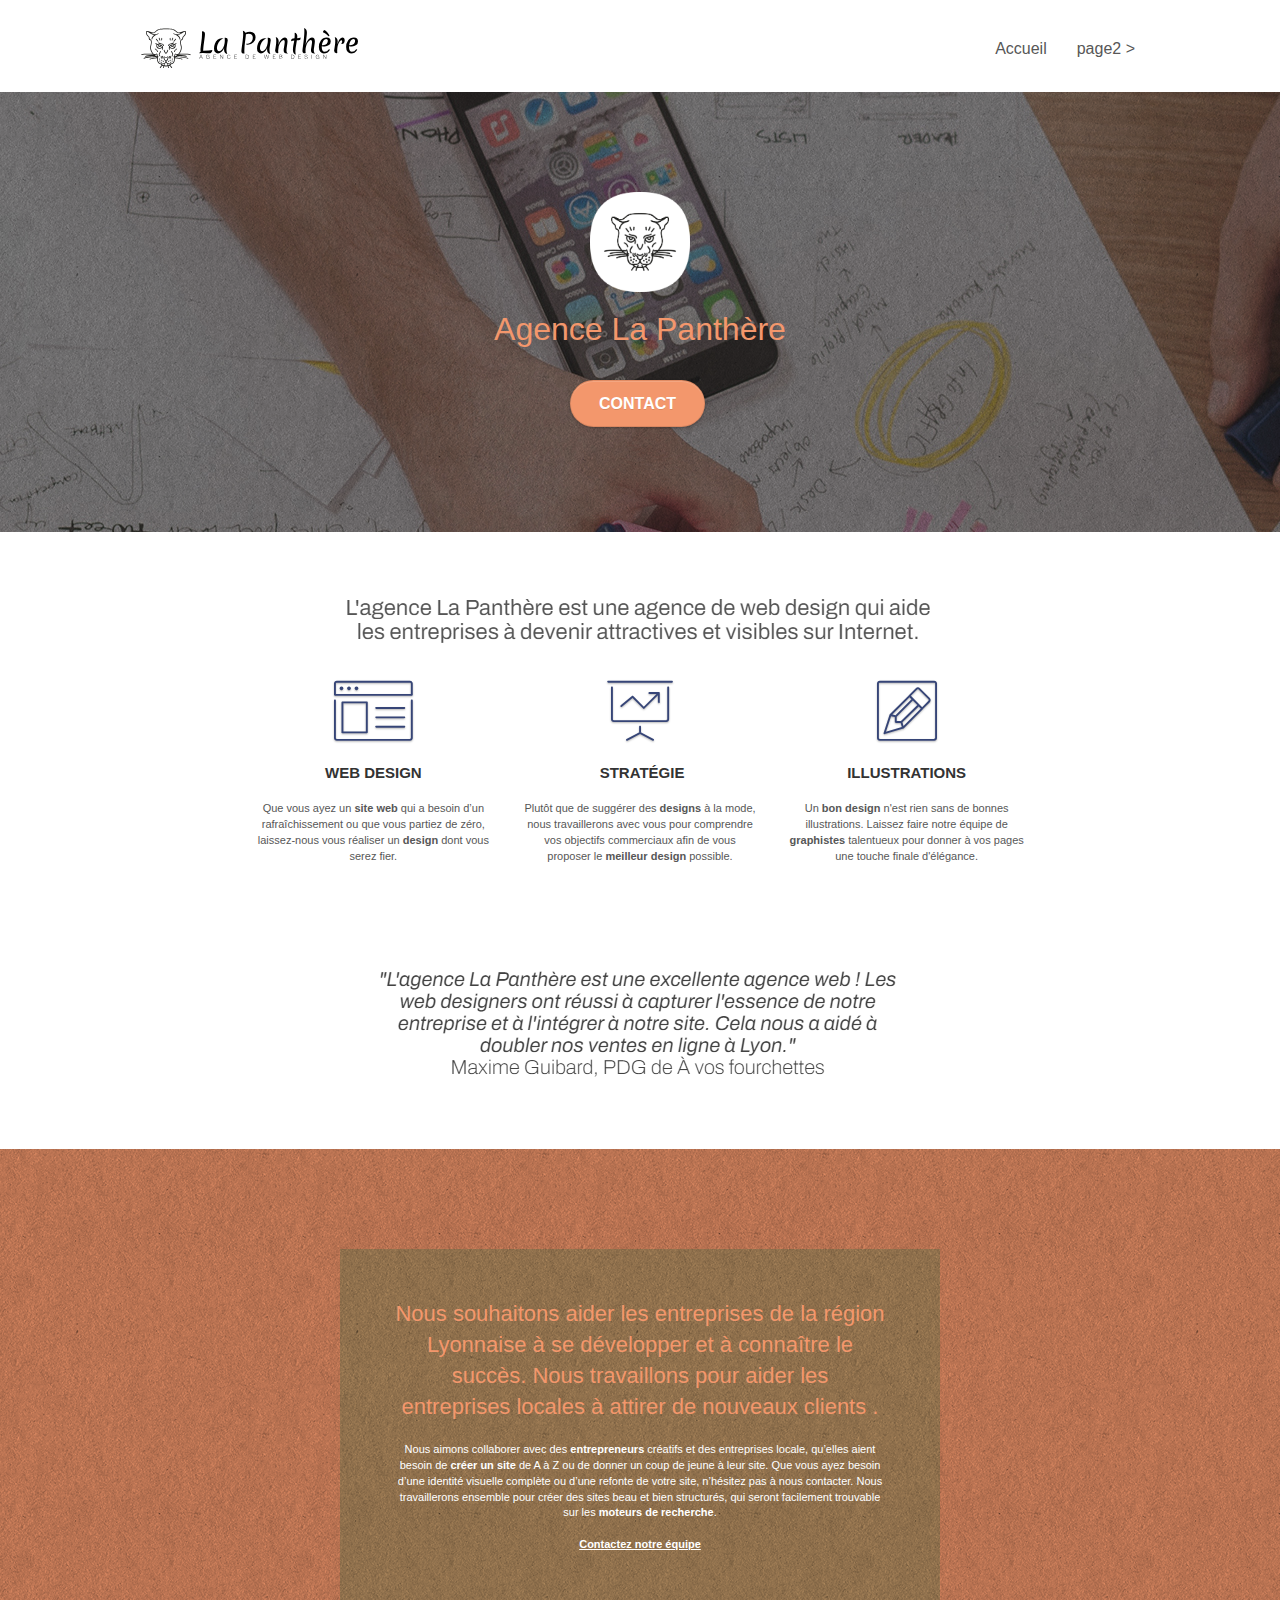
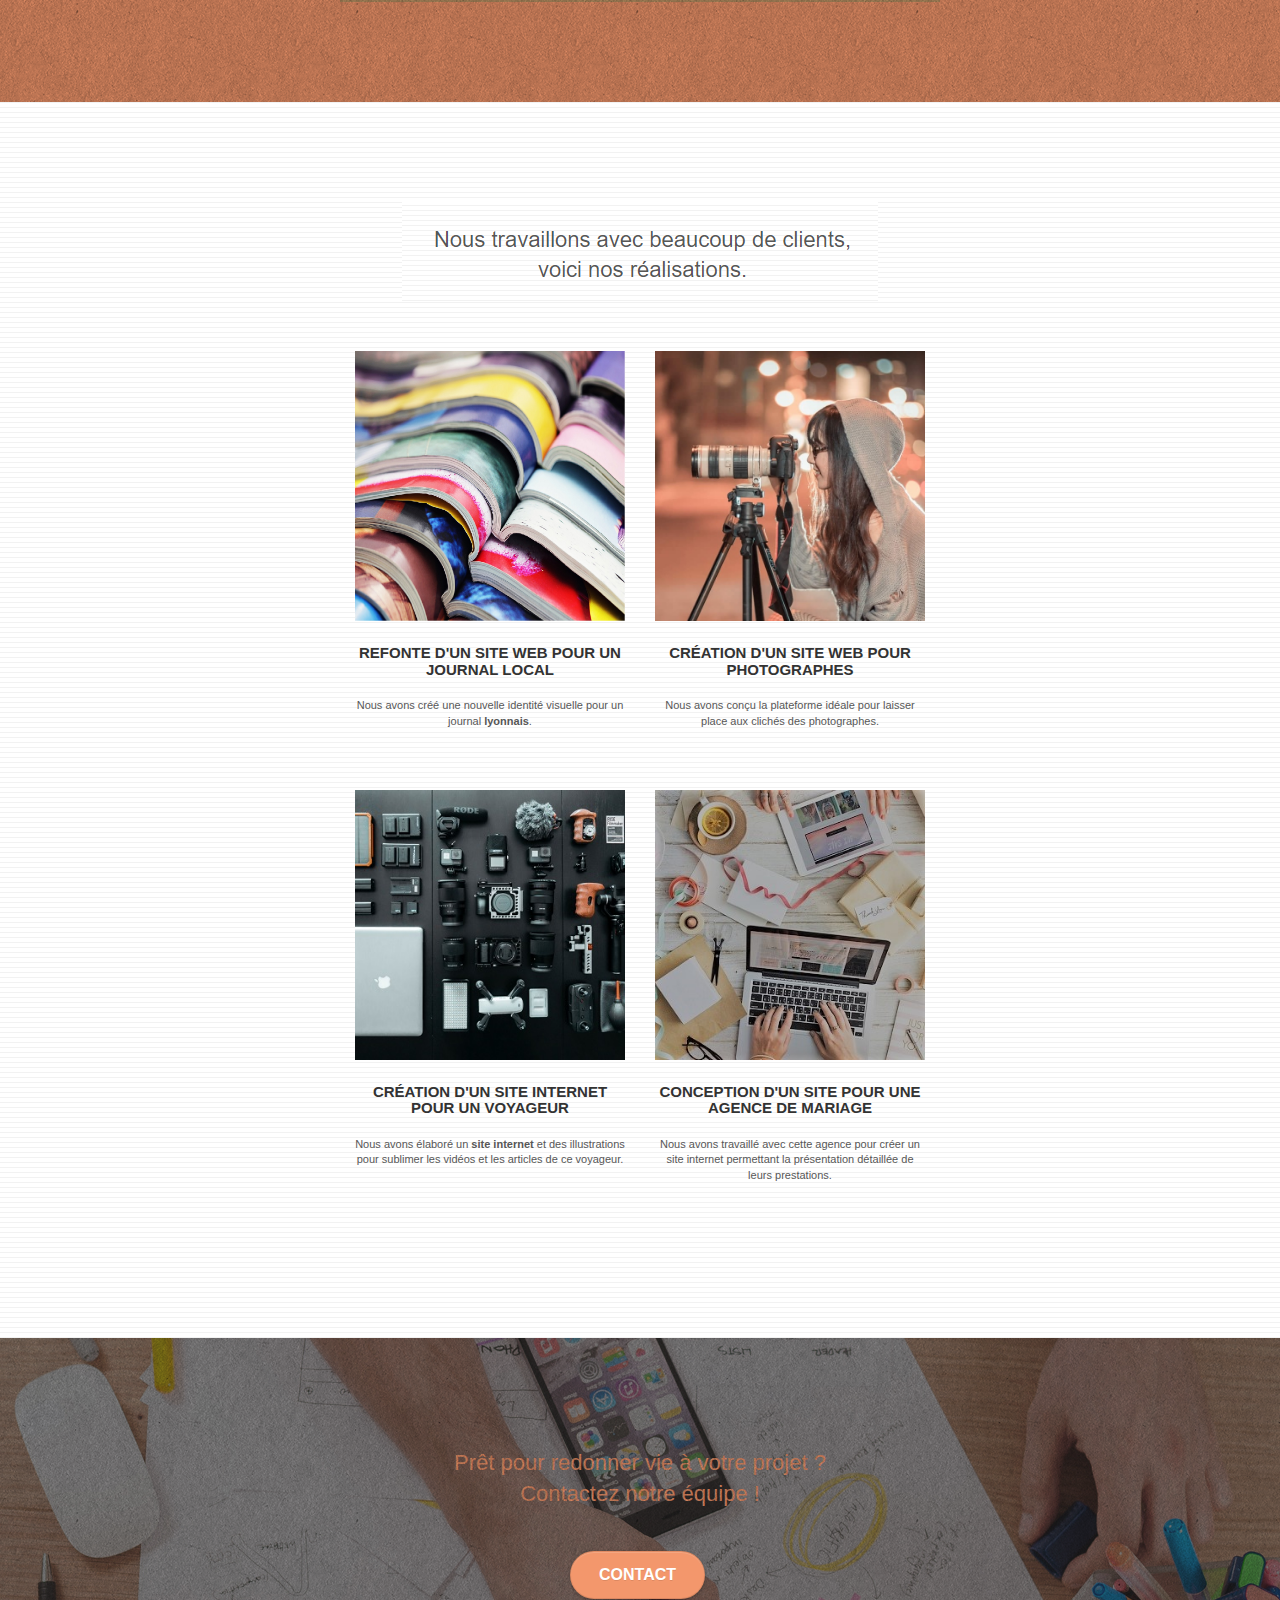
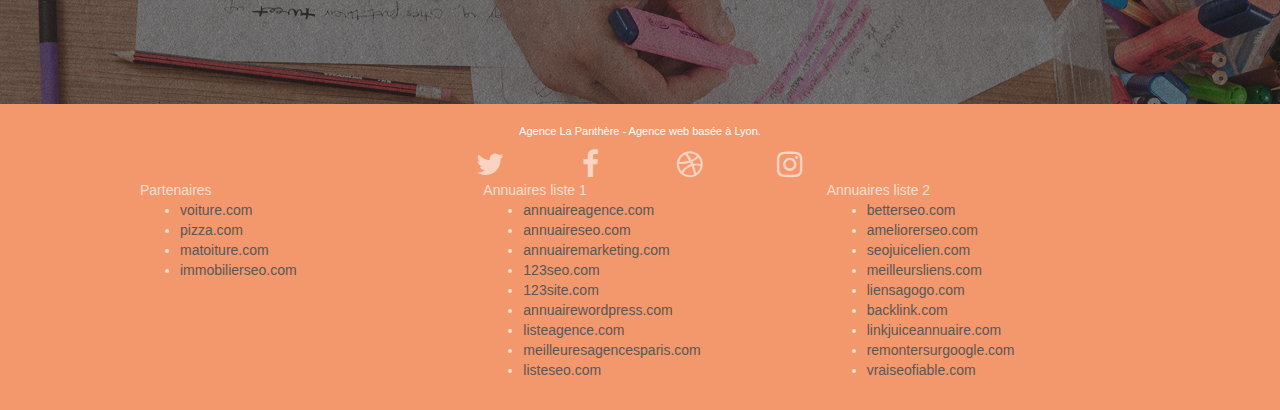
==== index.html @ 5083f672 "adaptation des mots clés" ====
<!doctype html>
<html lang="fr">
<head>
    <meta charset="utf-8">
    <meta name="description" content="L'agence de Web Design : La Panthère basée à Lyon vous aide à améliorer votre attractivité et votre visibilité sur Internet. Nous aidons les entreprises Lyonnaise à se développer et à connaître le succès. Nous contribuons à vous aider à attirer de nouveaux clients sur vos sites Web !">
    <meta name="viewport" content="width=device-width, initial-scale=1.0, viewport-fit=cover">
    <link rel="shortcut icon" type="image/png" href="favicon.jpg">
    
	<link rel="stylesheet" type="text/css" href="./css/bootstrap.css">
	<link rel="stylesheet" type="text/css" href="style.css">
	<link rel="stylesheet" type="text/css" href="./css/font-awesome.css">
	<link rel="stylesheet" type="text/css" href="./css/et-line.css">
	
    
	<script src="./js/jquery-2.1.0.js"></script>
	<script src="./js/bootstrap.js"></script>
	<script src="./js/blocs.js"></script>
	<script src="./js/jquery.touchSwipe.js" defer></script>
	<script src="./js/gmaps.js"></script>

    <title>La Panthère - Agence de Web Design</title>

    
<!-- Analytics -->
 
<!-- Analytics END -->
    
</head>
<body>
<!-- Principal conteneur -->
<div class="page-container">
    
<!-- bloc-0 -->
<header class="bloc bgc-white l-bloc " id="bloc-0">
	<div class="container bloc-sm">

		<nav class="navbar row">
			<div class="navbar-header">
				<a class="navbar-brand" href="index.html"><img src="img/agence-la-panthere-monochrome.svg" alt="paris web design logo agence web meilleure agence" height="40" /></a>
				<button id="nav-toggle" type="button" class="ui-navbar-toggle navbar-toggle" data-toggle="collapse" data-target=".navbar-1">
					<span class="sr-only">Toggle navigation</span><span class="icon-bar"></span><span class="icon-bar"></span><span class="icon-bar"></span>
				</button>
			</div>
			<div class="collapse navbar-collapse navbar-1 special-dropdown-nav">
				<ul class="site-navigation nav navbar-nav">
					<li>
						<a href="index.html">Accueil</a>
					</li>
					<li>
						<a href="page2.html">page2 &gt;</a>
					</li>
				</ul>
			</div>
		</nav>
	</div>
</header>
<!-- bloc-0 END -->
<main>
<!-- bloc-1-presentation -->
<section class="bloc bgc-dark-slate-blue bg-banniere d-bloc bg-t-edge bloc-bg-texture texture-paper b-parallax" id="bloc-1-hero">
	<div class="container bloc-lg">
		<div class="row tight-width-whitespace">
			<div class="col-sm-12">
				<img src="img/logo.png" class="center-block image-resize-mode" width="100" alt="Agence La Panthère, agence web paris, création logo paris" />
				<h1 class="text-center hero-bloc-text tc-white ">
					Agence La Panthère
				</h1>
				<div class="text-center">
					<a href="page2.html" class="btn btn-lg btn-clean btn-rd cta-hero btn-atomic-tangerine" id="cta-hero">Contact</a>
				</div>
			</div>
		</div>
	</div>
</section>
<!-- bloc-1-presentation END -->

<!-- bloc-2-services -->
<section class="bloc bgc-white l-bloc" id="bloc-2-services">
	<div class="container bloc-md">
		<div class="row">
			<div class="col-sm-12 text-center">
				<img alt="agence web, agence web paris, web design paris, stratégie web" src="img/title.png" />
			</div>
		</div>
		<div class="row voffset-lg med-width-whitespace">
			<div class="col-sm-4">
				<div class="text-center">
					<span class="et-icon-browser sm-shadow icon-dark-slate-blue icons icon-lg"></span>
				</div>
				<h3 class="mg-md text-center">
					Web design
				</h3>
				<p class="text-center ">
					Que vous ayez un <strong>site web</strong> qui a besoin d&rsquo;un rafraîchissement ou que vous partiez de zéro, laissez-nous vous réaliser un <strong>design</strong> dont vous serez fier.
				</p>
			</div>
			<div class="col-sm-4">
				<div class="text-center">
					<span class="et-icon-presentation sm-shadow icon-dark-slate-blue icons icon-lg"></span>
				</div>
				<h3 class="mg-md text-center">
					&nbsp;Stratégie
				</h3>
				<p class="text-center ">
					Plutôt que de suggérer des <strong>designs</strong> à la mode, nous travaillerons avec vous pour comprendre vos objectifs commerciaux afin de vous proposer le <strong>meilleur design</strong> possible.<br>
				</p>
			</div>
			<div class="col-sm-4">
				<div class="text-center">
					<span class="et-icon-edit sm-shadow icon-dark-slate-blue icons icon-lg"></span>
				</div>
				<h3 class="mg-md text-center">
					Illustrations
				</h3>
				<p class="text-center ">
					Un <strong>bon design</strong> n'est rien sans de bonnes illustrations. Laissez faire notre équipe de <strong>graphistes</strong> talentueux pour donner à vos pages une touche finale d'élégance.
				</p>
			</div>
		</div>
		<div class="row voffset-lg voffset">
			<div class="col-xs-12 col-md-8 col-md-offset-2 text-center">
				<img alt="agence web, agence web paris, web design paris, stratégie web" src="img/citation.png" />

			</div>
		</div>
	</div>
</section>
<!-- bloc-2-services END -->

<!-- bloc-3-what-i-do -->
<section class="bloc tc-white bgc-atomic-tangerine bg-presentation d-bloc bloc-bg-texture texture-paper b-parallax" id="bloc-3-what-i-do">
	<div class="container bloc-lg">
		<div class="row tight-width-whitespace black-background">
			<div class="col-sm-12">
				<h2 class="mg-md text-center tc-white">
					Nous souhaitons aider les entreprises de la région Lyonnaise à se développer et à connaître le succès. Nous travaillons pour aider les entreprises locales à attirer de nouveaux clients .<br>
				</h2>
				<p class="text-center white">
					Nous aimons collaborer avec des <strong>entrepreneurs</strong> créatifs et des entreprises locale, qu’elles aient besoin de <strong>créer un site</strong> de A à Z ou de donner un coup de jeune à leur site. Que vous ayez besoin d’une identité visuelle complète ou d’une refonte de votre site, n’hésitez pas à nous contacter. Nous travaillerons ensemble pour créer des sites beau et bien structurés, qui seront facilement trouvable sur les <strong>moteurs de recherche</strong>. <br><br><a class="ltc-white bold-link" href="page2.html">Contactez notre équipe</a><br>
				</p>
			</div>
		</div>
	</div>
</section>
<!-- bloc-3-what-i-do END -->

<!-- bloc-4-portfolio -->
<section class="bloc bgc-white bg-lines-h2-bg bg-repeat l-bloc" id="bloc-4-portfolio">
	<div class="container bloc-lg">
		<div class="row">
			<div class="col-sm-12 text-center">
				<img alt="agence web, agence web paris, web design paris, stratégie web" src="img/title2.png" />
			</div>
		</div>
		<div class="row tight-width-whitespace portfolio-row">
			<div class="col-sm-6">
				<a href="#" data-lightbox="img/1.jpg" data-gallery-id="gallery-1" data-caption="Refonte d'un site web pour un journal local" data-frame="snapshot-lb"><img src="img/1.jpg" alt="paris web design logo agence web meilleure agence et refonte site web journal" class="img-responsive portfolio-thumb" /></a>
				<h3 class="mg-md text-center">
					Refonte d'un site web pour un journal local
				</h3>
				<p class="text-center">
					Nous avons créé une nouvelle identité visuelle pour un journal <strong>lyonnais</strong>.
				</p>
			</div>
			<div class="col-sm-6">
				<a href="#" data-lightbox="img/2.jpg" data-gallery-id="gallery-1" data-caption="Création d'un site web pour photographes" data-frame="snapshot-lb"><img src="img/2.jpg" class="img-responsive portfolio-thumb" alt="paris web design logo agence web meilleure agence, Création d'un site web pour photographes" /></a>
				<h3 class="mg-md text-center">
					Création d'un site web pour photographes
				</h3>
				<p class="text-center">
					Nous avons conçu la plateforme idéale pour laisser place aux clichés des photographes.
				</p>
			</div>
		</div>
		<div class="row tight-width-whitespace portfolio-row">
			<div class="col-sm-6">
				<a href="#" data-lightbox="img/3.bmp" data-gallery-id="gallery-1" data-caption="Création d'un site internet pour un voyageur" data-frame="snapshot-lb"><img src="img/3.bmp" class="img-responsive portfolio-thumb" alt="paris web design logo agence web meilleure agence, Création d'un site web pour voyageur"/></a>
				<h3 class="mg-md text-center">
					Création d'un site internet pour un voyageur
				</h3>
				<p class="text-center">
					Nous avons élaboré un <strong>site internet</strong> et des illustrations pour sublimer les vidéos et les articles de ce voyageur.
				</p>
			</div>
			<div class="col-sm-6">
				<a href="#" data-lightbox="img/4.bmp" data-gallery-id="gallery-1" data-caption="Conception d'un site pour une agence de mariage" data-frame="snapshot-lb"><img src="img/4.bmp" class="img-responsive portfolio-thumb" alt="paris web design logo agence web meilleure agence, Création d'un site web pour agence de mariage" /></a>
				<h3 class="mg-md text-center">
					Conception d'un site pour une agence de mariage
				</h3>
				<p class="text-center">
					Nous avons travaillé avec cette agence pour créer un site internet permettant la présentation détaillée de leurs prestations.
				</p>
			</div>
		</div>
	</div>
</section>
<!-- bloc-4-portfolio END -->

<!-- bloc-5-cta -->
<section class="bloc bgc-dark-slate-blue bg-banniere d-bloc bloc-bg-texture texture-paper" id="bloc-5-cta">
	<div class="container bloc-lg">
		<div class="row">
			<h2 class="mg-md text-center tc-white">
				Prêt pour redonner vie à votre projet ?<br>Contactez notre équipe !
			</h2>
			<div class="col-sm-12 text-center">
				<a href="page2.html" class="btn btn-atomic-tangerine btn-clean btn-rd btn-lg cta-hero">Contact</a>
			</div>
		</div>
	</div>
</section>
<!-- bloc-5-cta END -->
</main>
<!-- Footer - bloc-8 -->
<footer class="bloc bgc-atomic-tangerine d-bloc" id="bloc-8">
	<div class="container bloc-sm">
		<div class="row">
			<div class="col-sm-12">
				<p class="text-center white">
					Agence La Panthère - Agence web basée à Lyon.<br>
				</p>
				<div class="row row-no-gutters social">
					<div class="col-sm-3">
						<div class="text-center">
							<a class="social" href="index.html"><span class="fa fa-twitter icon-md"></span></a>
						</div>
					</div>
					<div class="col-sm-3">
						<div class="text-center">
							<a class="social" href="index.html"><span class="fa fa-facebook icon-md"></span></a>
						</div>
					</div>
					<div class="col-sm-3">
						<div class="text-center">
							<a class="social" href="index.html"><span class="fa fa-dribbble icon-md"></span></a>
						</div>
					</div>
					<div class="col-sm-3">
						<div class="text-center">
							<a class="social" href="index.html"><span class="fa fa-instagram icon-md"></span></a>
						</div>
					</div>
				</div>
				<div class="row">
					<div class="col-sm-4">
						Partenaires
							<ul>
								<li><a href="voiture.com">voiture.com</a></li>
								<li><a href="pizza.com">pizza.com</a></li>
								<li><a href="matoiture.com">matoiture.com</a></li>
								<li><a href="immobilierseo.com">immobilierseo.com</a></li>
							</ul>		
					</div>
					<div class="col-sm-4">
						Annuaires liste 1
						<ul>
							<li><a href="annuaireagence.com">annuaireagence.com</a></li>
							<li><a href="annuaireseo.com">annuaireseo.com</a></li>
							<li><a href="annuairemarketing.com">annuairemarketing.com</a></li>
							<li><a href="123seoture.com">123seo.com</a></li>
							<li><a href="123site.com">123site.com</a></li>
							<li><a href="annuairewordpress.com">annuairewordpress.com</a></li>
							<li><a href="listeagence.com">listeagence.com</a></li>
							<li><a href="meilleuresagencesparis.com">meilleuresagencesparis.com</a></li>
							<li><a href="listeseo.com">listeseo.com</a></li>
						</ul>
					</div>
					<div class="col-sm-4">
						Annuaires liste 2
						<ul>
							<li><a href="betterseo.com">betterseo.com</a></li>
							<li><a href="ameliorerseo.com">ameliorerseo.com</a></li>
							<li><a href="seojuicelien.com">seojuicelien.com</a></li>
							<li><a href="meilleursliens.com">meilleursliens.com</a></li>
							<li><a href="liensagogo.com">liensagogo.com</a></li>
							<li><a href="backlink.com">backlink.com</a></li>
							<li><a href="linkjuiceannuaire.com">linkjuiceannuaire.com</a></li>
							<li><a href="remontersurgoogle.com">remontersurgoogle.com</a></li>
							<li><a href="vraiseofiable.com">vraiseofiable.com</a></li>
						</ul>
					</div>
				</div>
			</div>
		</div>
	</div>
</footer>
<!-- Footer - bloc-8 END -->

</div>
<!-- Principal conteneur END -->
    

</body>
</html>
---- style.css ----
body {
    margin: 0;
    padding: 0;
    background: #FFF;
    overflow-x: hidden;
    -webkit-font-smoothing: antialiased;
    -moz-osx-font-smoothing: grayscale;
}

a,
button {
    transition: all .3s ease-in-out;
    outline: none!important;
}

a:hover {
    text-decoration: none;
    cursor: pointer;
}

#page-loading-blocs-notifaction {
    position: fixed;
    top: 0;
    bottom: 0;
    width: 100%;
    z-index: 100000;
    background: #FFFFFF url("img/pageload-spinner.gif") no-repeat center center;
}

.bloc {
    width: 100%;
    clear: both;
    background: 50% 50% no-repeat;
    padding: 0 50px;
    -webkit-background-size: cover;
    -moz-background-size: cover;
    -o-background-size: cover;
    background-size: cover;
    position: relative;
}

.bloc .container {
    padding-left: 0;
    padding-right: 0;
}

.bloc-lg {
    padding: 100px 50px;
}

.bloc-md {
    padding: 50px;
}

.bloc-sm {
    padding: 20px 50px;
}

.bg-center,
.bg-l-edge,
.bg-r-edge,
.bg-t-edge,
.bg-b-edge,
.bg-tl-edge,
.bg-bl-edge,
.bg-tr-edge,
.bg-br-edge,
.bg-repeat {
    -webkit-background-size: auto!important;
    -moz-background-size: auto!important;
    -o-background-size: auto!important;
    background-size: auto!important;
}

.bg-repeat {
    background: repeat;
}

.bg-t-edge {
    background: top no-repeat;
}

.bloc-bg-texture::before {
    content: "";
    background-size: 2px 2px;
    position: absolute;
    top: 0;
    bottom: 0;
    left: 0;
    right: 0;
}

.texture-paper::before {
    background: url("img/texture-paper.png");
    background-size: 280px 280px;
}

.b-parallax {
    background-attachment: fixed;
}

.d-bloc {
    color: rgba(255, 255, 255, .7);
}

.d-bloc button:hover {
    color: rgba(255, 255, 255, .9);
}

.d-bloc .icon-round,
.d-bloc .icon-square,
.d-bloc .icon-rounded,
.d-bloc .icon-semi-rounded-a,
.d-bloc .icon-semi-rounded-b {
    border-color: rgba(255, 255, 255, .9);
}

.d-bloc .divider-h span {
    border-color: rgba(255, 255, 255, .2);
}

.d-bloc .a-btn,
.d-bloc .navbar a,
.d-bloc .navbar-brand,
.d-bloc a .icon-sm,
.d-bloc a .icon-md,
.d-bloc a .icon-lg,
.d-bloc a .icon-xl,
.d-bloc h1 a,
.d-bloc h2 a,
.d-bloc h3 a,
.d-bloc h4 a,
.d-bloc h5 a,
.d-bloc h6 a,
.d-bloc p a {
    color: rgba(255, 255, 255, .6);
}

.d-bloc .a-btn:hover,
.d-bloc .navbar a:hover,
.d-bloc .navbar-brand:hover,
.d-bloc a:hover .icon-sm,
.d-bloc a:hover .icon-md,
.d-bloc a:hover .icon-lg,
.d-bloc a:hover .icon-xl,
.d-bloc h1 a:hover,
.d-bloc h2 a:hover,
.d-bloc h3 a:hover,
.d-bloc h4 a:hover,
.d-bloc h5 a:hover,
.d-bloc h6 a:hover,
.d-bloc p a:hover {
    color: rgba(255, 255, 255, 1);
}

.d-bloc .navbar-toggle .icon-bar {
    background: rgba(255, 255, 255, 1);
}

.d-bloc .btn-wire,
.d-bloc .btn-wire:hover {
    color: rgba(255, 255, 255, 1);
    border-color: rgba(255, 255, 255, 1);
}

.d-bloc .panel {
    color: rgba(0, 0, 0, .5);
}

.d-bloc .panel button:hover {
    color: rgba(0, 0, 0, .7);
}

.d-bloc .panel icon {
    border-color: rgba(0, 0, 0, .7);
}

.d-bloc .panel .divider-h span {
    border-color: rgba(0, 0, 0, .1);
}

.d-bloc .panel .a-btn {
    color: rgba(0, 0, 0, .6);
}

.d-bloc .panel .a-btn:hover {
    color: rgba(0, 0, 0, 1);
}

.d-bloc .panel .btn-wire,
.d-bloc .panel .btn-wire:hover {
    color: rgba(0, 0, 0, .7);
    border-color: rgba(0, 0, 0, .3);
}

.d-bloc .panel,
.l-bloc {
    color: rgba(0, 0, 0, .5);
}

.d-bloc .panel button:hover,
.l-bloc button:hover {
    color: rgba(0, 0, 0, .7);
}

.l-bloc .icon-round,
.l-bloc .icon-square,
.l-bloc .icon-rounded,
.l-bloc .icon-semi-rounded-a,
.l-bloc .icon-semi-rounded-b {
    border-color: rgba(0, 0, 0, .7);
}

.d-bloc .panel .divider-h span,
.l-bloc .divider-h span {
    border-color: rgba(0, 0, 0, .1);
}

.d-bloc .panel .a-btn,
.l-bloc .a-btn,
.l-bloc .navbar a,
.l-bloc .navbar-brand,
.l-bloc a .icon-sm,
.l-bloc a .icon-md,
.l-bloc a .icon-lg,
.l-bloc a .icon-xl,
.l-bloc h1 a,
.l-bloc h2 a,
.l-bloc h3 a,
.l-bloc h4 a,
.l-bloc h5 a,
.l-bloc h6 a,
.l-bloc p a {
    color: rgba(0, 0, 0, .6);
}

.d-bloc .panel .a-btn:hover,
.l-bloc .a-btn:hover,
.l-bloc .navbar a:hover,
.l-bloc .navbar-brand:hover,
.l-bloc a:hover .icon-sm,
.l-bloc a:hover .icon-md,
.l-bloc a:hover .icon-lg,
.l-bloc a:hover .icon-xl,
.l-bloc h1 a:hover,
.l-bloc h2 a:hover,
.l-bloc h3 a:hover,
.l-bloc h4 a:hover,
.l-bloc h5 a:hover,
.l-bloc h6 a:hover,
.l-bloc p a:hover {
    color: rgba(0, 0, 0, 1);
}

.l-bloc .navbar-toggle .icon-bar {
    color: rgba(0, 0, 0, .6);
}

.d-bloc .panel .btn-wire,
.d-bloc .panel .btn-wire:hover,
.l-bloc .btn-wire,
.l-bloc .btn-wire:hover {
    color: rgba(0, 0, 0, .7);
    border-color: rgba(0, 0, 0, .3);
}

.voffset {
    margin-top: 30px;
}

.voffset-lg {
    margin-top: 80px;
}

.row-no-gutters {
    margin-right: 0;
    margin-left: 0;
}

.row.row-no-gutters > [class^="col-"],
.row.row-no-gutters > [class*=" col-"] {
    padding-right: 0;
    padding-left: 0;
}

#bloc-1-hero h1 {
    font-size: 32px;
}

.navbar {
    margin-bottom: 0;
    z-index: 1;
}

.navbar-brand {
    height: auto;
    padding: 3px 15px;
    font-size: 25px;
    font-weight: normal;
    font-weight: 600;
    line-height: 44px;
}

.navbar-brand img {
    max-height: 200px;
    margin: 0 5px 0 0;
    display: inline;
}

.navbar-brand img[src$=svg] {
    min-width: 100px;
}

.nav-center .navbar-brand img {
    margin: 0;
}

.navbar .nav {
    padding-top: 2px;
    margin-right: -16px;
    float: right;
    z-index: 1;
}

.nav > li {
    float: left;
    margin-top: 4px;
    font-size: 16px;
}

.navbar-nav .open .dropdown-menu > li > a {
    text-align: inherit;
}

.nav > li a:hover,
.nav > li a:focus {
    background: transparent;
}

.navbar-toggle {
    margin: 10px 10px 0 0;
    border: 0px;
}

.navbar-toggle:hover {
    background: transparent!important;
}

.navbar-toggle .icon-bar {
    background-color: rgba(0, 0, 0, .5);
    width: 26px;
}

.nav-invert .navbar .nav {
    float: left;
}

.nav-invert .navbar-header,
.nav-invert .navbar-brand {
    float: right;
    position: relative;
    z-index: 2;
}

@media (min-width: 768px) {
    .site-navigation {
        position: absolute;
        top: 50%;
        right: 20px;
        transform: translate(0, -50%);
        -webkit-transform: translateY(-50%);
    }
    .nav > li .dropdown-menu a,
    .nav > li .dropdown-menu a:hover {
        color: #484848;
    }
    .nav-invert .site-navigation {
        left: 0;
        right: 0;
    }
    .nav-center {
        text-align: center;
    }
    .nav-center .navbar-header {
        width: 100%;
    }
    .nav-center .navbar-header,
    .nav-center .navbar-brand,
    .nav-center .nav > li {
        float: none;
        display: inline-block;
    }
    .nav-center .site-navigation {
        position: relative;
        width: 100%;
        right: 0;
        margin-right: 0px;
        margin-top: 20px;
    }
    .nav-center.mini-nav .navbar-toggle {
        float: none;
        margin: 10px auto 0;
    }
}

.nav > li > .dropdown a {
    background: none!important;
    display: block;
    padding: 14px 15px;
}

nav .caret {
    margin: 0 5px;
}

.dropdown-menu .dropdown-menu {
    top: -8px;
    left: 100%;
}

.dropdown-menu .dropmenu-flow-right {
    top: 100%;
    left: 0;
    margin-left: -1px;
    border-top-left-radius: 0;
    border-top-right-radius: 0;
}

.dropdown-menu .dropdown span {
    border: 4px solid black;
    border-top-color: transparent;
    border-right-color: transparent;
    border-bottom-color: transparent;
    margin: 6px -5px 0 0!important;
    float: right;
}

.mg-md {
    margin-top: 10px;
    margin-bottom: 20px;
}

.mg-lg {
    margin-top: 10px;
    margin-bottom: 40px;
}

.btn {
    margin: 0 5px 5px 0;
}

.btn.pull-right {
    margin: 0 0 5px 5px;
}

.btn-d,
.btn-d:hover,
.btn-d:focus {
    color: #FFF;
    background: rgba(0, 0, 0, .3);
}

button {
    outline: none!important;
}

.btn-rd {
    border-radius: 40px;
}

.btn-clean {
    border: 1px solid rgba(0, 0, 0, .08);
    border-bottom-color: rgba(0, 0, 0, .1);
    text-shadow: 0 1px 0 rgba(0, 0, 1, .1);
    box-shadow: 0 1px 3px rgba(0, 0, 1, .25), inset 0 1px 0 0 rgba(255, 255, 255, .15);
}

.icon-md {
    font-size: 30px!important;
}

.icon-lg {
    font-size: 60px!important;
}

.sm-shadow {
    text-shadow: 0 1px 2px rgba(0, 0, 0, .3);
}

.panel-sq,
.panel-sq .panel-heading,
.panel-sq .panel-footer {
    border-radius: 0;
}

.panel-rd {
    border-radius: 30px;
}

.panel-rd .panel-heading {
    border-radius: 29px 29px 0 0;
}

.panel-rd .panel-footer {
    border-radius: 0 0 29px 29px;
}

.form-control {
    border-color: rgba(0, 0, 0, .1);
    box-shadow: none;
}

.scrollToTop {
    width: 40px;
    height: 40px;
    position: fixed;
    bottom: 20px;
    right: 20px;
    opacity: 0;
    z-index: 500;
    transition: all .3s ease-in-out;
}

.scrollToTop span {
    margin-top: 6px;
}

.showScrollTop {
    font-size: 14px;
    opacity: 1;
}

a[data-lightbox] {
    position: relative;
    display: block;
    text-align: center;
}

a[data-lightbox]:hover::before {
    content: "+";
    font-family: "HelveticaNeue-Light", "Helvetica Neue Light", "Helvetica Neue", Helvetica, Arial;
    font-size: 32px;
    width: 50px;
    height: 50px;
    margin-left: -25px;
    border-radius: 50%;
    background: rgba(0, 0, 0, .6);
    color: #FFF;
    font-weight: 100;
    z-index: 1;
    position: absolute;
    top: 50%;
    transform: translateY(-50%);
    -webkit-transform: translateY(-50%);
}

a[data-lightbox]:hover img {
    opacity: 0.6;
    -webkit-animation-fill-mode: none;
    animation-fill-mode: none;
}

#lightbox-modal {
    display: flex;
    align-items: center;
}

#lightbox-modal .modal-dialog {
    width: 90%;
    max-width: 900px;
    margin: 0 auto 0;
}

#lightbox-modal .modal-dialog img {
    max-height: 90vh;
    margin: 0 auto;
}

.lightbox-caption {
    padding: 20px;
    color: #FFF;
    background: rgba(0, 0, 0, .5);
    position: absolute;
    left: 15px;
    right: 15px;
    bottom: 5px;
}

.close-lightbox {
    color: #FFF;
    font-size: 30px;
    position: absolute;
    top: 20px;
    right: 20px;
    z-index: 20;
    background: rgba(0, 0, 0, .5);
    border: none;
    line-height: 30px;
    padding: 0 9px 5px;
    opacity: 0.3;
}

.close-lightbox:hover,
.next-lightbox:hover,
.prev-lightbox:hover {
    opacity: 1.0;
    color: #FFF;
}

.next-lightbox,
.prev-lightbox {
    font-size: 20px;
    color: rgba(255, 255, 255, .9);
    background: rgba(0, 0, 0, .5);
    transition: all .2s ease-in-out;
    position: absolute;
    top: 45%;
    z-index: 1;
    opacity: 0.4;
}

.next-lightbox {
    padding: 6px 8px 1px 13px;
    right: 25px;
}

.prev-lightbox {
    padding: 6px 13px 1px 10px;
    left: 25px;
}

.snapshot-lb .modal-body {
    padding-bottom: 45px;
}

.snapshot-lb .lightbox-caption {
    padding: 0;
    color: rgba(0, 0, 0, .5);
    background: none;
}

h1,
h2,
h3,
h4,
h5,
h6,
p,
label,
.btn,
a {
    font-family: "helvetica";
    font-weight: 400;
    color: #575757!important;
}

.container {
    max-width: 1000px;
}

.hero-bloc-text {
    font-size: 38px;
}

.hero-bloc-text-sub {
    font-size: 36px;
}

.statement-bloc-text {
    line-height: 26px;
    font-style: italic;
    font-size: 20px;
    text-align: center;
    font-weight: lighter;
    max-width: 520px;
    margin: auto auto auto auto;
}

p {
    font-size: 11px;
}

.tight-width-whitespace {
    max-width: 600px;
    margin: auto auto auto auto;
}

.h1 {
    font-size: 20px;
    font-family: "Open Sans";
}

.cta-hero {
    margin-top: 22px;
    color: #FFFFFF!important;
    text-transform: uppercase;
    padding: 12px 28px 12px 28px;
    font-size: 16px;
    font-weight: 700;
}

.social {
    max-width: 400px;
    margin: auto auto auto auto;
}

h2 {
    font-size: 22px;
    line-height: 1.4em;
}

h3 {
    font-size: 15px;
    text-transform: uppercase;
    font-weight: 700;
    color: #333333!important;
}

.med-width-whitespace {
    max-width: 800px;
    margin: auto auto auto auto;
    box-shadow: 0px 0px 0px #000000;
}

h1 {
    color: #333333!important;
}

h4 {
    color: #333333!important;
}

.icons {
    margin-bottom: 14px;
    margin-top: 24px;
}

.white {
    color: #FFFFFF!important;
}

.portfolio-thumb {
    margin-bottom: 24px;
}

.portfolio-row {
    margin-bottom: 44px;
    margin-top: 50px;
}

.avatar {
    box-shadow: 0px 4px 9px rgba(0, 0, 0, 0.3);
}

.black-background {
    background-color: rgba(165, 147, 99, 0.7);
    padding: 40px 40px 40px 40px;
}

.bold-link {
    font-weight: 900;
    text-decoration: underline!important;
}

.bgc-white {
    background-color: #FFFFFF;
}

.bgc-dark-slate-blue {
    background-color: #364577;
}

.bgc-atomic-tangerine {
    background-color: #F3976C;
}

.tc-white {
    color: #F3976C!important;
}

.btn-atomic-tangerine {
    background: #F3976C;
    color: #FFFFFF!important;
}

.btn-atomic-tangerine:hover {
    background: #c27956!important;
    color: #FFFFFF!important;
}

.ltc-white {
    color: #FFFFFF!important;
}

.ltc-white:hover {
    color: #cccccc!important;
}

.ltc-atomic-tangerine {
    color: #F3976C!important;
}

.ltc-atomic-tangerine:hover {
    color: #c27956!important;
}

.icon-dark-slate-blue {
    color: #364577!important;
    border-color: #364577!important;
}

.bg-dots-bg {
    background-image: url("img/dots-bg.png");
}

.bg-lines-h2-bg {
    background-image: url("img/lines-h2-bg.png");
}

.bg-banniere {
    background-image: url("img/agence-la-panthere.jpg");
}

.bg-presentation {
    background-image: url("img/image-de-presentation.bmp");
}

@media (max-width: 1024px) {
    .bloc {
        padding-left: 20px;
        padding-right: 20px;
    }
    .bloc.full-width-bloc,
    .bloc-tile-2.full-width-bloc .container,
    .bloc-tile-3.full-width-bloc .container,
    .bloc-tile-4.full-width-bloc .container {
        padding-left: 0;
        padding-right: 0;
    }
}

@media (max-width: 992px) and (min-width: 768px) {
    .navbar .nav {
        max-width: 80%
    }
    .nav-center.navbar .nav {
        max-width: 100%
    }
}

@media only screen and (min-device-width: 768px) and (max-device-width: 1024px) and (orientation: landscape) {
    .b-parallax {
        background-attachment: scroll;
    }
}

@media only screen and (min-device-width: 1024px) and (max-device-width: 1366px) and (-webkit-min-device-pixel-ratio: 1.5) {
    .b-parallax {
        background-attachment: scroll;
    }
}

@media (max-width: 991px) {
    .container {
        width: 100%;
    }
    .b-parallax {
        background-attachment: scroll;
    }
    .page-container,
    #hero-bloc {
        overflow-x: hidden;
        position: relative;
    }
    .bloc {
        padding-left: constant(safe-area-inset-left);
        padding-right: constant(safe-area-inset-right);
    }
    .bloc-group,
    .bloc-group .bloc {
        display: block;
        width: 100%;
    }
    .bloc-fill-screen .fill-bloc-top-edge,
    .bloc-fill-screen .fill-bloc-bottom-edge {
        padding: 0 20px;
        padding-left: constant(safe-area-inset-left);
        padding-right: constant(safe-area-inset-right);
    }
}

@media (max-width: 767px) {
    .page-container {
        overflow-x: hidden;
        position: relative;
    }
    h1,
    h2,
    h3,
    h4,
    h5,
    h6,
    p,
    #disqus_thread {
        padding-left: 10px!important;
        padding-right: 10px!important;
    }
    .b-parallax {
        background-attachment: scroll;
    }
    .navbar .nav {
        padding-top: 0;
        border-top: 1px solid rgba(0, 0, 0, .2);
        float: none!important;
    }
    .navbar.row {
        margin-left: 0;
        margin-right: 0;
    }
    .site-navigation {
        position: inherit;
        transform: none;
        -webkit-transform: none;
        -ms-transform: none;
    }
    .nav > li {
        margin-top: 0;
        border-bottom: 1px solid rgba(0, 0, 0, .1);
        background: rgba(0, 0, 0, .05);
        text-align: left;
        padding-left: 15px;
        width: 100%;
    }
    .nav > li:hover {
        background: rgba(0, 0, 0, .08);
    }
    .dropdown .dropdown a .caret {
        float: none;
        margin: 5px 0 0 10px!important;
        border: 4px solid black;
        border-bottom-color: transparent;
        border-right-color: transparent;
        border-left-color: transparent;
    }
    #hero-bloc .navbar .nav {
        background: rgba(0, 0, 0, .8);
    }
    #hero-bloc .navbar .nav a {
        color: rgba(255, 255, 255, .6);
    }
    .hero {
        padding: 50px 0;
    }
    .hero-nav {
        left: -1px;
        right: -1px;
    }
    .navbar-collapse {
        padding: 0;
        overflow-x: hidden;
        -webkit-box-shadow: none;
        box-shadow: none;
    }
    .navbar-brand img {
        max-height: 40px;
        width: auto;
    }
    .nav-invert .navbar-header {
        float: none;
        width: 100%;
    }
    .nav-invert .navbar-toggle {
        float: left;
        margin-left: 10px;
    }
    .bloc {
        padding-left: 0;
        padding-right: 0;
    }
    .bloc-xxl,
    .bloc-xl,
    .bloc-lg {
        padding: 40px 0;
    }
    .bloc-sm,
    .bloc-md {
        padding-left: 0;
        padding-right: 0;
    }
    .bloc-tile-2 .container,
    .bloc-tile-3 .container,
    .bloc-tile-4 .container,
    .bloc-fill-screen .fill-bloc-top-edge,
    .bloc-fill-screen .fill-bloc-bottom-edge {
        padding-left: 0;
        padding-right: 0;
    }
    .a-block {
        padding: 0 10px;
    }
    .btn-dwn {
        display: none;
    }
    .voffset {
        margin-top: 5px;
    }
    .voffset-md {
        margin-top: 20px;
    }
    .voffset-lg {
        margin-top: 30px;
    }
    form {
        padding: 5px;
    }
    .close-lightbox {
        display: inline-block;
    }
    .blocsapp-device-iphone5 {
        background-size: 216px 425px;
        padding-top: 60px;
        width: 216px;
        height: 425px;
    }
    .blocsapp-device-iphone5 img {
        width: 180px;
        height: 320px;
    }
}

@media (max-width: 400px) {
    .bloc {
        padding-left: 0;
        padding-right: 0;
    }
}

@media (max-width: 767px) {
    .bloc-mob-center-text {
        text-align: center;
    }
}
---- css/et-line.css ----
@font-face {
    font-family: et-line;
    src: url(../fonts/et-line.eot);
    src: url(../fonts/et-line.eot?#iefix) format('embedded-opentype'), url(../fonts/et-line.woff) format('woff'), url(../fonts/et-line.ttf) format('truetype'), url(../fonts/et-line.svg#et-line) format('svg');
    font-weight: 400;
    font-style: normal
}

.et-icon-adjustments,
.et-icon-alarmclock,
.et-icon-anchor,
.et-icon-aperture,
.et-icon-attachment,
.et-icon-bargraph,
.et-icon-basket,
.et-icon-beaker,
.et-icon-bike,
.et-icon-book-open,
.et-icon-briefcase,
.et-icon-browser,
.et-icon-calendar,
.et-icon-camera,
.et-icon-caution,
.et-icon-chat,
.et-icon-circle-compass,
.et-icon-clipboard,
.et-icon-clock,
.et-icon-cloud,
.et-icon-compass,
.et-icon-desktop,
.et-icon-dial,
.et-icon-document,
.et-icon-documents,
.et-icon-download,
.et-icon-dribbble,
.et-icon-edit,
.et-icon-envelope,
.et-icon-expand,
.et-icon-facebook,
.et-icon-flag,
.et-icon-focus,
.et-icon-gears,
.et-icon-genius,
.et-icon-gift,
.et-icon-global,
.et-icon-globe,
.et-icon-googleplus,
.et-icon-grid,
.et-icon-happy,
.et-icon-hazardous,
.et-icon-heart,
.et-icon-hotairballoon,
.et-icon-hourglass,
.et-icon-key,
.et-icon-laptop,
.et-icon-layers,
.et-icon-lifesaver,
.et-icon-lightbulb,
.et-icon-linegraph,
.et-icon-linkedin,
.et-icon-lock,
.et-icon-magnifying-glass,
.et-icon-map,
.et-icon-map-pin,
.et-icon-megaphone,
.et-icon-mic,
.et-icon-mobile,
.et-icon-newspaper,
.et-icon-notebook,
.et-icon-paintbrush,
.et-icon-paperclip,
.et-icon-pencil,
.et-icon-phone,
.et-icon-picture,
.et-icon-pictures,
.et-icon-piechart,
.et-icon-presentation,
.et-icon-pricetags,
.et-icon-printer,
.et-icon-profile-female,
.et-icon-profile-male,
.et-icon-puzzle,
.et-icon-quote,
.et-icon-recycle,
.et-icon-refresh,
.et-icon-ribbon,
.et-icon-rss,
.et-icon-sad,
.et-icon-scissors,
.et-icon-scope,
.et-icon-search,
.et-icon-shield,
.et-icon-speedometer,
.et-icon-strategy,
.et-icon-streetsign,
.et-icon-tablet,
.et-icon-target,
.et-icon-telescope,
.et-icon-toolbox,
.et-icon-tools,
.et-icon-tools-2,
.et-icon-trophy,
.et-icon-tumblr,
.et-icon-twitter,
.et-icon-upload,
.et-icon-video,
.et-icon-wallet,
.et-icon-wine {
    font-family: et-line;
    speak: none;
    font-style: normal;
    font-weight: 400;
    font-variant: normal;
    text-transform: none;
    line-height: 1;
    -webkit-font-smoothing: antialiased;
    -moz-osx-font-smoothing: grayscale;
    display: inline-block
}

.et-icon-mobile:before {
    content: "\e000"
}

.et-icon-laptop:before {
    content: "\e001"
}

.et-icon-desktop:before {
    content: "\e002"
}

.et-icon-tablet:before {
    content: "\e003"
}

.et-icon-phone:before {
    content: "\e004"
}

.et-icon-document:before {
    content: "\e005"
}

.et-icon-documents:before {
    content: "\e006"
}

.et-icon-search:before {
    content: "\e007"
}

.et-icon-clipboard:before {
    content: "\e008"
}

.et-icon-newspaper:before {
    content: "\e009"
}

.et-icon-notebook:before {
    content: "\e00a"
}

.et-icon-book-open:before {
    content: "\e00b"
}

.et-icon-browser:before {
    content: "\e00c"
}

.et-icon-calendar:before {
    content: "\e00d"
}

.et-icon-presentation:before {
    content: "\e00e"
}

.et-icon-picture:before {
    content: "\e00f"
}

.et-icon-pictures:before {
    content: "\e010"
}

.et-icon-video:before {
    content: "\e011"
}

.et-icon-camera:before {
    content: "\e012"
}

.et-icon-printer:before {
    content: "\e013"
}

.et-icon-toolbox:before {
    content: "\e014"
}

.et-icon-briefcase:before {
    content: "\e015"
}

.et-icon-wallet:before {
    content: "\e016"
}

.et-icon-gift:before {
    content: "\e017"
}

.et-icon-bargraph:before {
    content: "\e018"
}

.et-icon-grid:before {
    content: "\e019"
}

.et-icon-expand:before {
    content: "\e01a"
}

.et-icon-focus:before {
    content: "\e01b"
}

.et-icon-edit:before {
    content: "\e01c"
}

.et-icon-adjustments:before {
    content: "\e01d"
}

.et-icon-ribbon:before {
    content: "\e01e"
}

.et-icon-hourglass:before {
    content: "\e01f"
}

.et-icon-lock:before {
    content: "\e020"
}

.et-icon-megaphone:before {
    content: "\e021"
}

.et-icon-shield:before {
    content: "\e022"
}

.et-icon-trophy:before {
    content: "\e023"
}

.et-icon-flag:before {
    content: "\e024"
}

.et-icon-map:before {
    content: "\e025"
}

.et-icon-puzzle:before {
    content: "\e026"
}

.et-icon-basket:before {
    content: "\e027"
}

.et-icon-envelope:before {
    content: "\e028"
}

.et-icon-streetsign:before {
    content: "\e029"
}

.et-icon-telescope:before {
    content: "\e02a"
}

.et-icon-gears:before {
    content: "\e02b"
}

.et-icon-key:before {
    content: "\e02c"
}

.et-icon-paperclip:before {
    content: "\e02d"
}

.et-icon-attachment:before {
    content: "\e02e"
}

.et-icon-pricetags:before {
    content: "\e02f"
}

.et-icon-lightbulb:before {
    content: "\e030"
}

.et-icon-layers:before {
    content: "\e031"
}

.et-icon-pencil:before {
    content: "\e032"
}

.et-icon-tools:before {
    content: "\e033"
}

.et-icon-tools-2:before {
    content: "\e034"
}

.et-icon-scissors:before {
    content: "\e035"
}

.et-icon-paintbrush:before {
    content: "\e036"
}

.et-icon-magnifying-glass:before {
    content: "\e037"
}

.et-icon-circle-compass:before {
    content: "\e038"
}

.et-icon-linegraph:before {
    content: "\e039"
}

.et-icon-mic:before {
    content: "\e03a"
}

.et-icon-strategy:before {
    content: "\e03b"
}

.et-icon-beaker:before {
    content: "\e03c"
}

.et-icon-caution:before {
    content: "\e03d"
}

.et-icon-recycle:before {
    content: "\e03e"
}

.et-icon-anchor:before {
    content: "\e03f"
}

.et-icon-profile-male:before {
    content: "\e040"
}

.et-icon-profile-female:before {
    content: "\e041"
}

.et-icon-bike:before {
    content: "\e042"
}

.et-icon-wine:before {
    content: "\e043"
}

.et-icon-hotairballoon:before {
    content: "\e044"
}

.et-icon-globe:before {
    content: "\e045"
}

.et-icon-genius:before {
    content: "\e046"
}

.et-icon-map-pin:before {
    content: "\e047"
}

.et-icon-dial:before {
    content: "\e048"
}

.et-icon-chat:before {
    content: "\e049"
}

.et-icon-heart:before {
    content: "\e04a"
}

.et-icon-cloud:before {
    content: "\e04b"
}

.et-icon-upload:before {
    content: "\e04c"
}

.et-icon-download:before {
    content: "\e04d"
}

.et-icon-target:before {
    content: "\e04e"
}

.et-icon-hazardous:before {
    content: "\e04f"
}

.et-icon-piechart:before {
    content: "\e050"
}

.et-icon-speedometer:before {
    content: "\e051"
}

.et-icon-global:before {
    content: "\e052"
}

.et-icon-compass:before {
    content: "\e053"
}

.et-icon-lifesaver:before {
    content: "\e054"
}

.et-icon-clock:before {
    content: "\e055"
}

.et-icon-aperture:before {
    content: "\e056"
}

.et-icon-quote:before {
    content: "\e057"
}

.et-icon-scope:before {
    content: "\e058"
}

.et-icon-alarmclock:before {
    content: "\e059"
}

.et-icon-refresh:before {
    content: "\e05a"
}

.et-icon-happy:before {
    content: "\e05b"
}

.et-icon-sad:before {
    content: "\e05c"
}

.et-icon-facebook:before {
    content: "\e05d"
}

.et-icon-twitter:before {
    content: "\e05e"
}

.et-icon-googleplus:before {
    content: "\e05f"
}

.et-icon-rss:before {
    content: "\e060"
}

.et-icon-tumblr:before {
    content: "\e061"
}

.et-icon-linkedin:before {
    content: "\e062"
}

.et-icon-dribbble:before {
    content: "\e063"
}
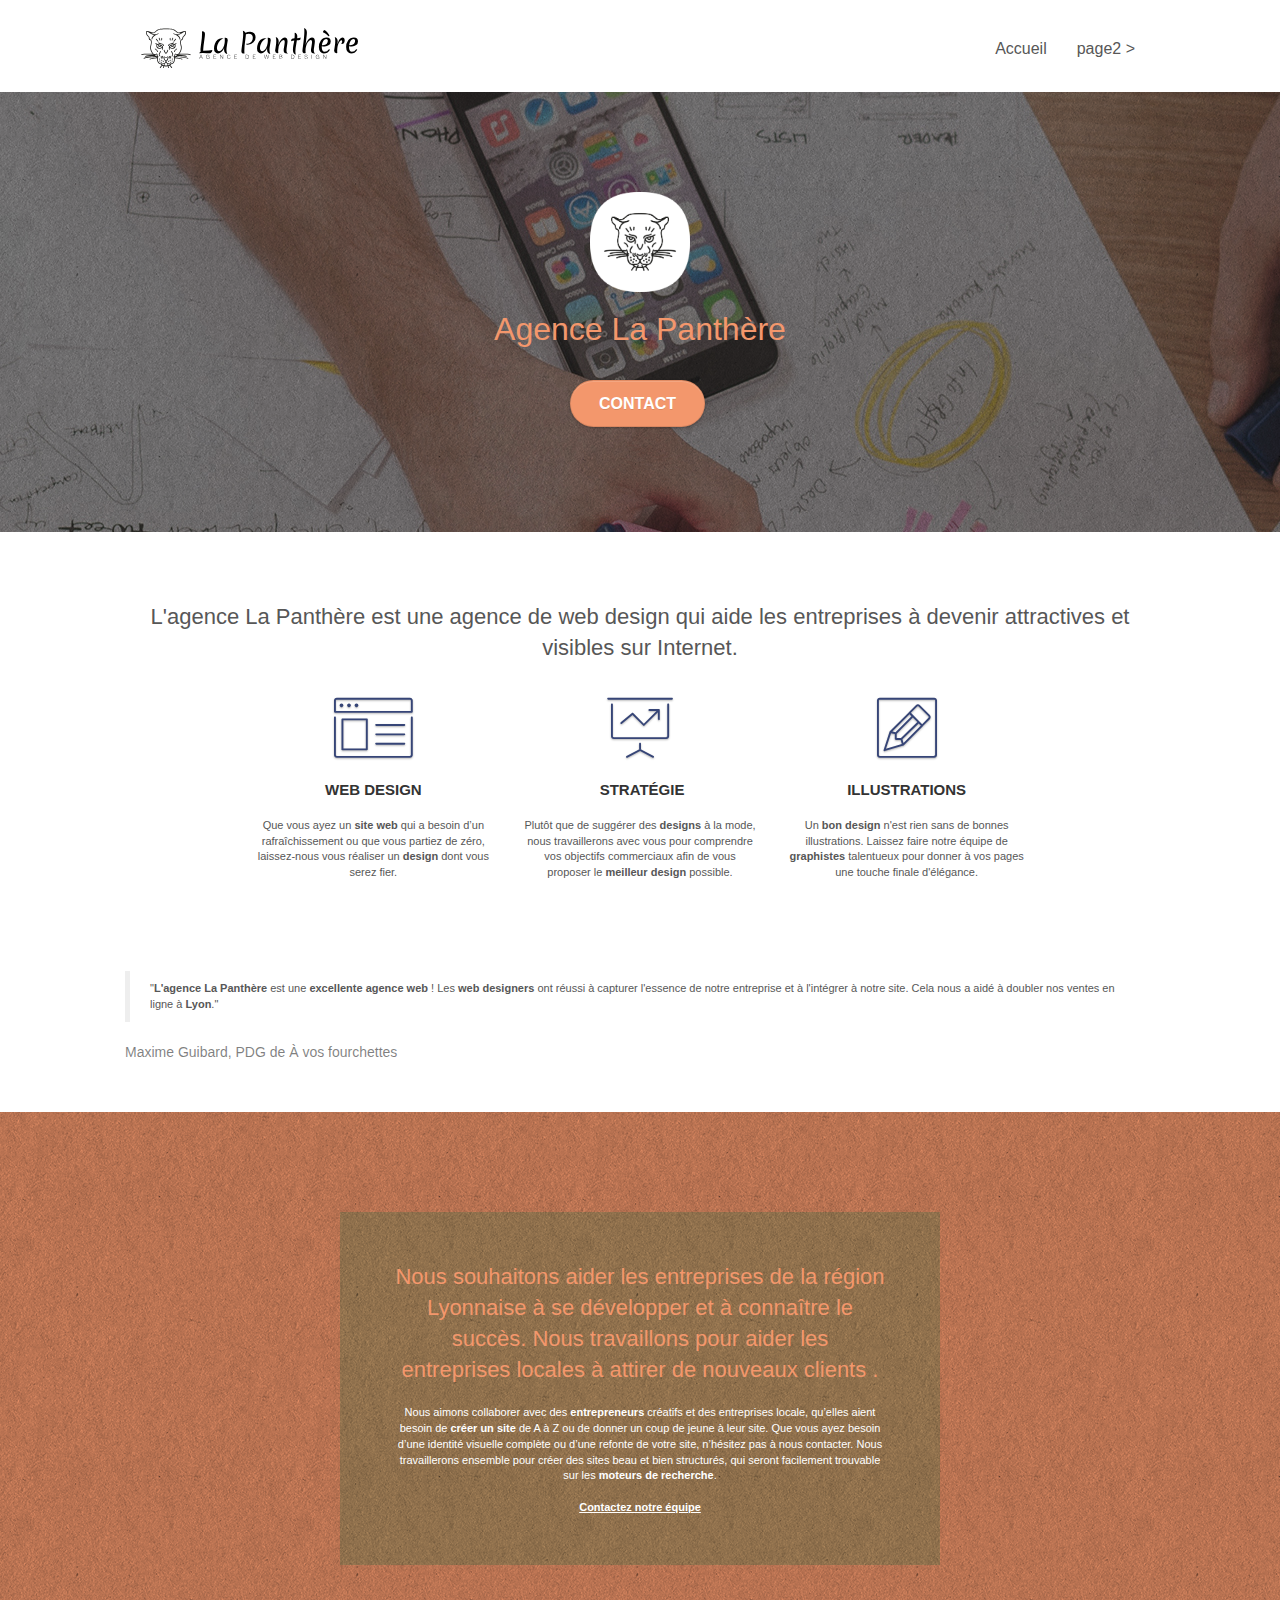
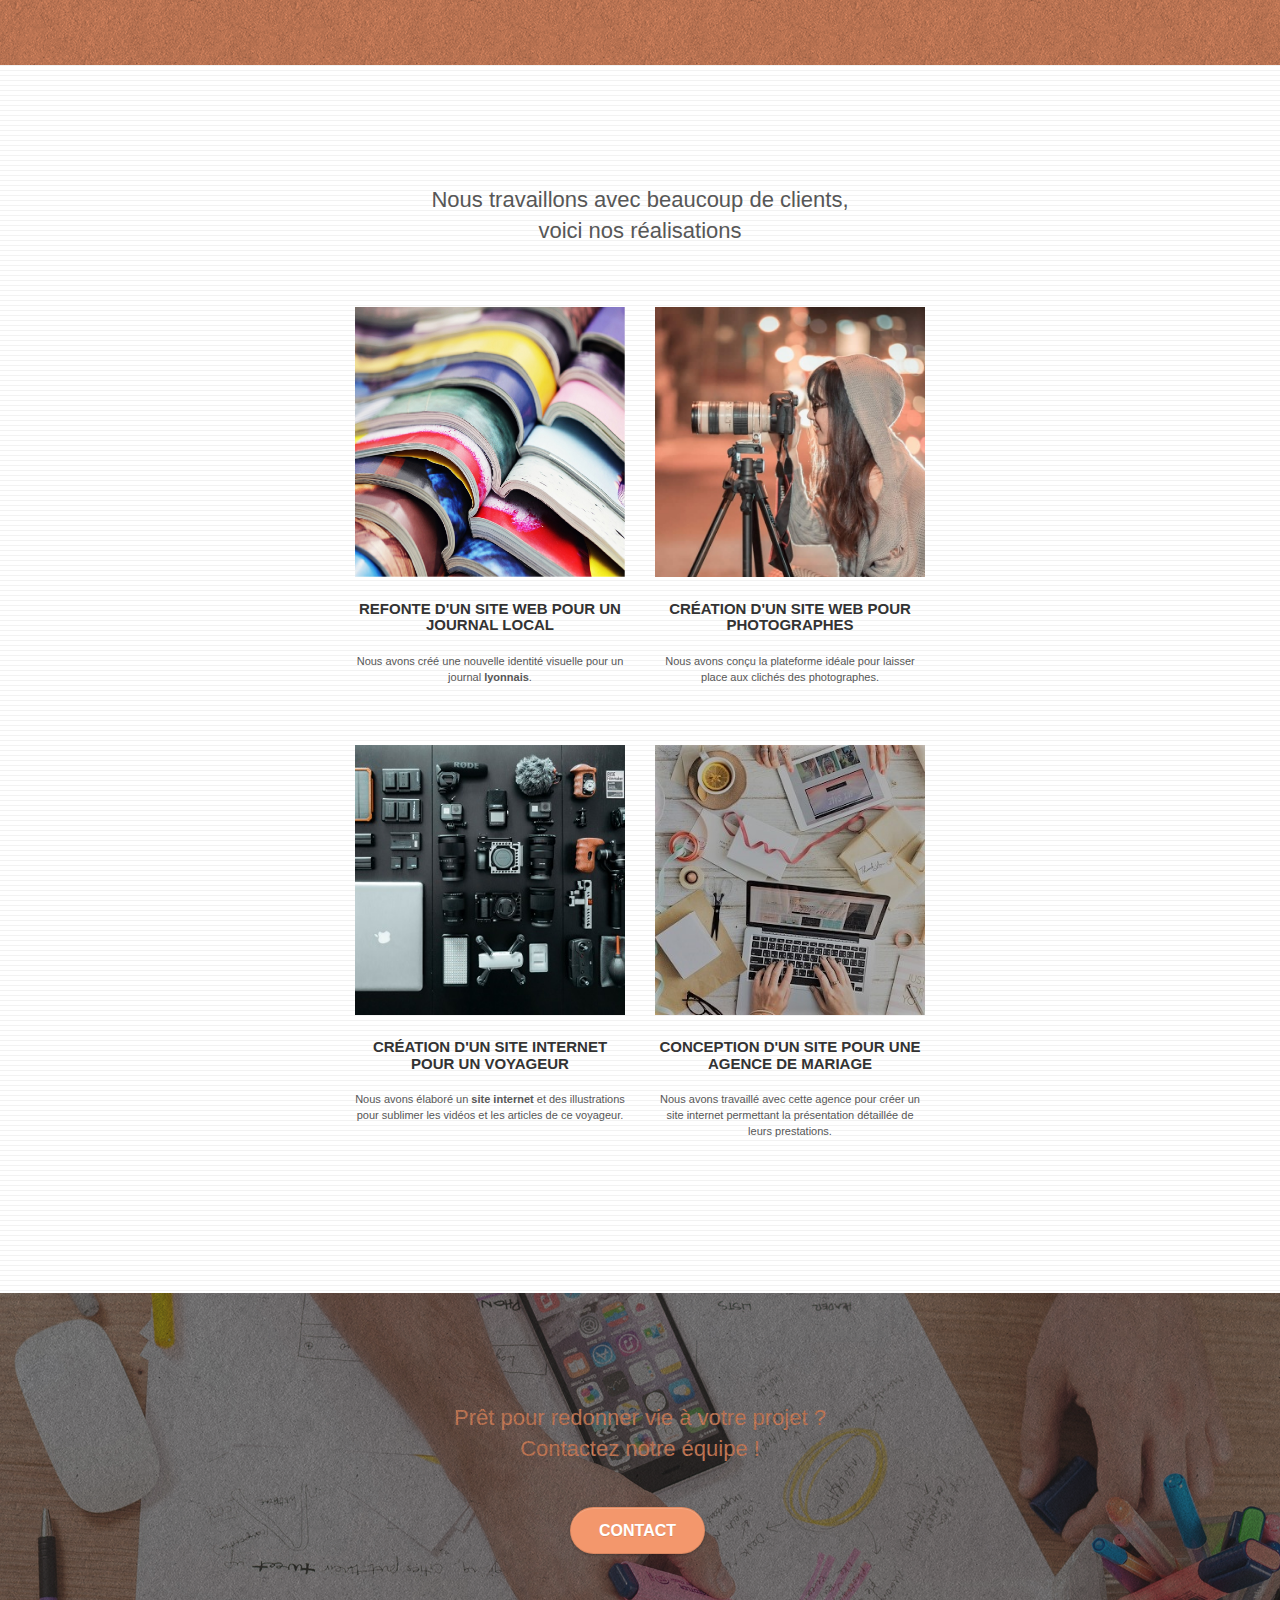
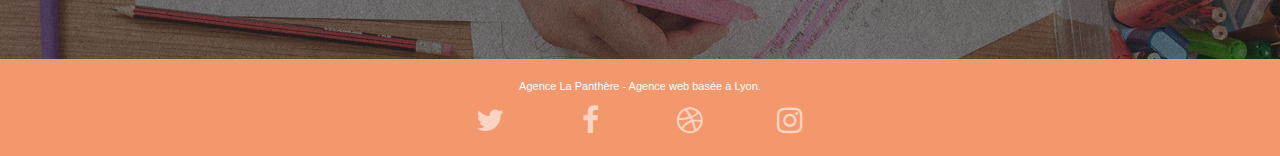
==== commit ff93b347: "alt img et suppresion images de textes" ====
--- a/index.html
+++ b/index.html
@@ -33,10 +33,9 @@
 <!-- bloc-0 -->
 <header class="bloc bgc-white l-bloc " id="bloc-0">
 	<div class="container bloc-sm">
-
 		<nav class="navbar row">
 			<div class="navbar-header">
-				<a class="navbar-brand" href="index.html"><img src="img/agence-la-panthere-monochrome.svg" alt="paris web design logo agence web meilleure agence" height="40" /></a>
+				<a class="navbar-brand" href="index.html"><img src="img/agence-la-panthere-monochrome.svg" alt="Logo de l'Agence La Panthère" height="40" /></a>
 				<button id="nav-toggle" type="button" class="ui-navbar-toggle navbar-toggle" data-toggle="collapse" data-target=".navbar-1">
 					<span class="sr-only">Toggle navigation</span><span class="icon-bar"></span><span class="icon-bar"></span><span class="icon-bar"></span>
 				</button>
@@ -61,7 +60,7 @@
 	<div class="container bloc-lg">
 		<div class="row tight-width-whitespace">
 			<div class="col-sm-12">
-				<img src="img/logo.png" class="center-block image-resize-mode" width="100" alt="Agence La Panthère, agence web paris, création logo paris" />
+				<img src="img/logo.png" class="center-block image-resize-mode" width="100" alt="Logo réduit de l'agence La Panthère" />
 				<h1 class="text-center hero-bloc-text tc-white ">
 					Agence La Panthère
 				</h1>
@@ -79,7 +78,7 @@
 	<div class="container bloc-md">
 		<div class="row">
 			<div class="col-sm-12 text-center">
-				<img alt="agence web, agence web paris, web design paris, stratégie web" src="img/title.png" />
+				<h2>L'agence La Panthère est une agence de web design qui aide les entreprises à devenir attractives et visibles sur Internet.</h2>
 			</div>
 		</div>
 		<div class="row voffset-lg med-width-whitespace">
@@ -118,10 +117,12 @@
 			</div>
 		</div>
 		<div class="row voffset-lg voffset">
-			<div class="col-xs-12 col-md-8 col-md-offset-2 text-center">
-				<img alt="agence web, agence web paris, web design paris, stratégie web" src="img/citation.png" />
-
-			</div>
+			<figure="col-xs-12 col-md-8 col-md-offset-2 text-center">
+				<blockquote>
+					<p>"<strong>L'agence La Panthère</strong> est une <strong>excellente agence web</strong> ! Les <strong>web designers</strong> ont réussi à capturer l'essence de notre entreprise et à l'intégrer à notre site. Cela nous a aidé à doubler nos ventes en ligne à <strong>Lyon</strong>."</p>
+				</blockquote>
+				<figcaption>Maxime Guibard, PDG de À vos fourchettes</figcaption>
+			</figure>
 		</div>
 	</div>
 </section>
@@ -149,12 +150,12 @@
 	<div class="container bloc-lg">
 		<div class="row">
 			<div class="col-sm-12 text-center">
-				<img alt="agence web, agence web paris, web design paris, stratégie web" src="img/title2.png" />
+				<h2>Nous travaillons avec beaucoup de clients, <br/>voici nos réalisations</h2>
 			</div>
 		</div>
 		<div class="row tight-width-whitespace portfolio-row">
 			<div class="col-sm-6">
-				<a href="#" data-lightbox="img/1.jpg" data-gallery-id="gallery-1" data-caption="Refonte d'un site web pour un journal local" data-frame="snapshot-lb"><img src="img/1.jpg" alt="paris web design logo agence web meilleure agence et refonte site web journal" class="img-responsive portfolio-thumb" /></a>
+				<a href="#" data-lightbox="img/1.jpg" data-gallery-id="gallery-1" data-caption="Refonte d'un site web pour un journal local" data-frame="snapshot-lb"><img src="img/1.jpg" alt="Photo de journaux colorés et entassés" class="img-responsive portfolio-thumb" /></a>
 				<h3 class="mg-md text-center">
 					Refonte d'un site web pour un journal local
 				</h3>
@@ -163,7 +164,7 @@
 				</p>
 			</div>
 			<div class="col-sm-6">
-				<a href="#" data-lightbox="img/2.jpg" data-gallery-id="gallery-1" data-caption="Création d'un site web pour photographes" data-frame="snapshot-lb"><img src="img/2.jpg" class="img-responsive portfolio-thumb" alt="paris web design logo agence web meilleure agence, Création d'un site web pour photographes" /></a>
+				<a href="#" data-lightbox="img/2.jpg" data-gallery-id="gallery-1" data-caption="Création d'un site web pour photographes" data-frame="snapshot-lb"><img src="img/2.jpg" class="img-responsive portfolio-thumb" alt="Photo d'une femme utilisant son appareil photo sur trépied" /></a>
 				<h3 class="mg-md text-center">
 					Création d'un site web pour photographes
 				</h3>
@@ -174,7 +175,7 @@
 		</div>
 		<div class="row tight-width-whitespace portfolio-row">
 			<div class="col-sm-6">
-				<a href="#" data-lightbox="img/3.bmp" data-gallery-id="gallery-1" data-caption="Création d'un site internet pour un voyageur" data-frame="snapshot-lb"><img src="img/3.bmp" class="img-responsive portfolio-thumb" alt="paris web design logo agence web meilleure agence, Création d'un site web pour voyageur"/></a>
+				<a href="#" data-lightbox="img/3.bmp" data-gallery-id="gallery-1" data-caption="Création d'un site internet pour un voyageur" data-frame="snapshot-lb"><img src="img/3.bmp" class="img-responsive portfolio-thumb" alt="Photo de matériel de photo et d'un ordinateur sur une table"/></a>
 				<h3 class="mg-md text-center">
 					Création d'un site internet pour un voyageur
 				</h3>
@@ -183,7 +184,7 @@
 				</p>
 			</div>
 			<div class="col-sm-6">
-				<a href="#" data-lightbox="img/4.bmp" data-gallery-id="gallery-1" data-caption="Conception d'un site pour une agence de mariage" data-frame="snapshot-lb"><img src="img/4.bmp" class="img-responsive portfolio-thumb" alt="paris web design logo agence web meilleure agence, Création d'un site web pour agence de mariage" /></a>
+				<a href="#" data-lightbox="img/4.bmp" data-gallery-id="gallery-1" data-caption="Conception d'un site pour une agence de mariage" data-frame="snapshot-lb"><img src="img/4.bmp" class="img-responsive portfolio-thumb" alt="Photo d'une table avec les mains de deux personnes utilisant un ordinateur et une tablette" /></a>
 				<h3 class="mg-md text-center">
 					Conception d'un site pour une agence de mariage
 				</h3>
@@ -241,45 +242,6 @@
 						</div>
 					</div>
 				</div>
-				<div class="row">
-					<div class="col-sm-4">
-						Partenaires
-							<ul>
-								<li><a href="voiture.com">voiture.com</a></li>
-								<li><a href="pizza.com">pizza.com</a></li>
-								<li><a href="matoiture.com">matoiture.com</a></li>
-								<li><a href="immobilierseo.com">immobilierseo.com</a></li>
-							</ul>		
-					</div>
-					<div class="col-sm-4">
-						Annuaires liste 1
-						<ul>
-							<li><a href="annuaireagence.com">annuaireagence.com</a></li>
-							<li><a href="annuaireseo.com">annuaireseo.com</a></li>
-							<li><a href="annuairemarketing.com">annuairemarketing.com</a></li>
-							<li><a href="123seoture.com">123seo.com</a></li>
-							<li><a href="123site.com">123site.com</a></li>
-							<li><a href="annuairewordpress.com">annuairewordpress.com</a></li>
-							<li><a href="listeagence.com">listeagence.com</a></li>
-							<li><a href="meilleuresagencesparis.com">meilleuresagencesparis.com</a></li>
-							<li><a href="listeseo.com">listeseo.com</a></li>
-						</ul>
-					</div>
-					<div class="col-sm-4">
-						Annuaires liste 2
-						<ul>
-							<li><a href="betterseo.com">betterseo.com</a></li>
-							<li><a href="ameliorerseo.com">ameliorerseo.com</a></li>
-							<li><a href="seojuicelien.com">seojuicelien.com</a></li>
-							<li><a href="meilleursliens.com">meilleursliens.com</a></li>
-							<li><a href="liensagogo.com">liensagogo.com</a></li>
-							<li><a href="backlink.com">backlink.com</a></li>
-							<li><a href="linkjuiceannuaire.com">linkjuiceannuaire.com</a></li>
-							<li><a href="remontersurgoogle.com">remontersurgoogle.com</a></li>
-							<li><a href="vraiseofiable.com">vraiseofiable.com</a></li>
-						</ul>
-					</div>
-				</div>
 			</div>
 		</div>
 	</div>
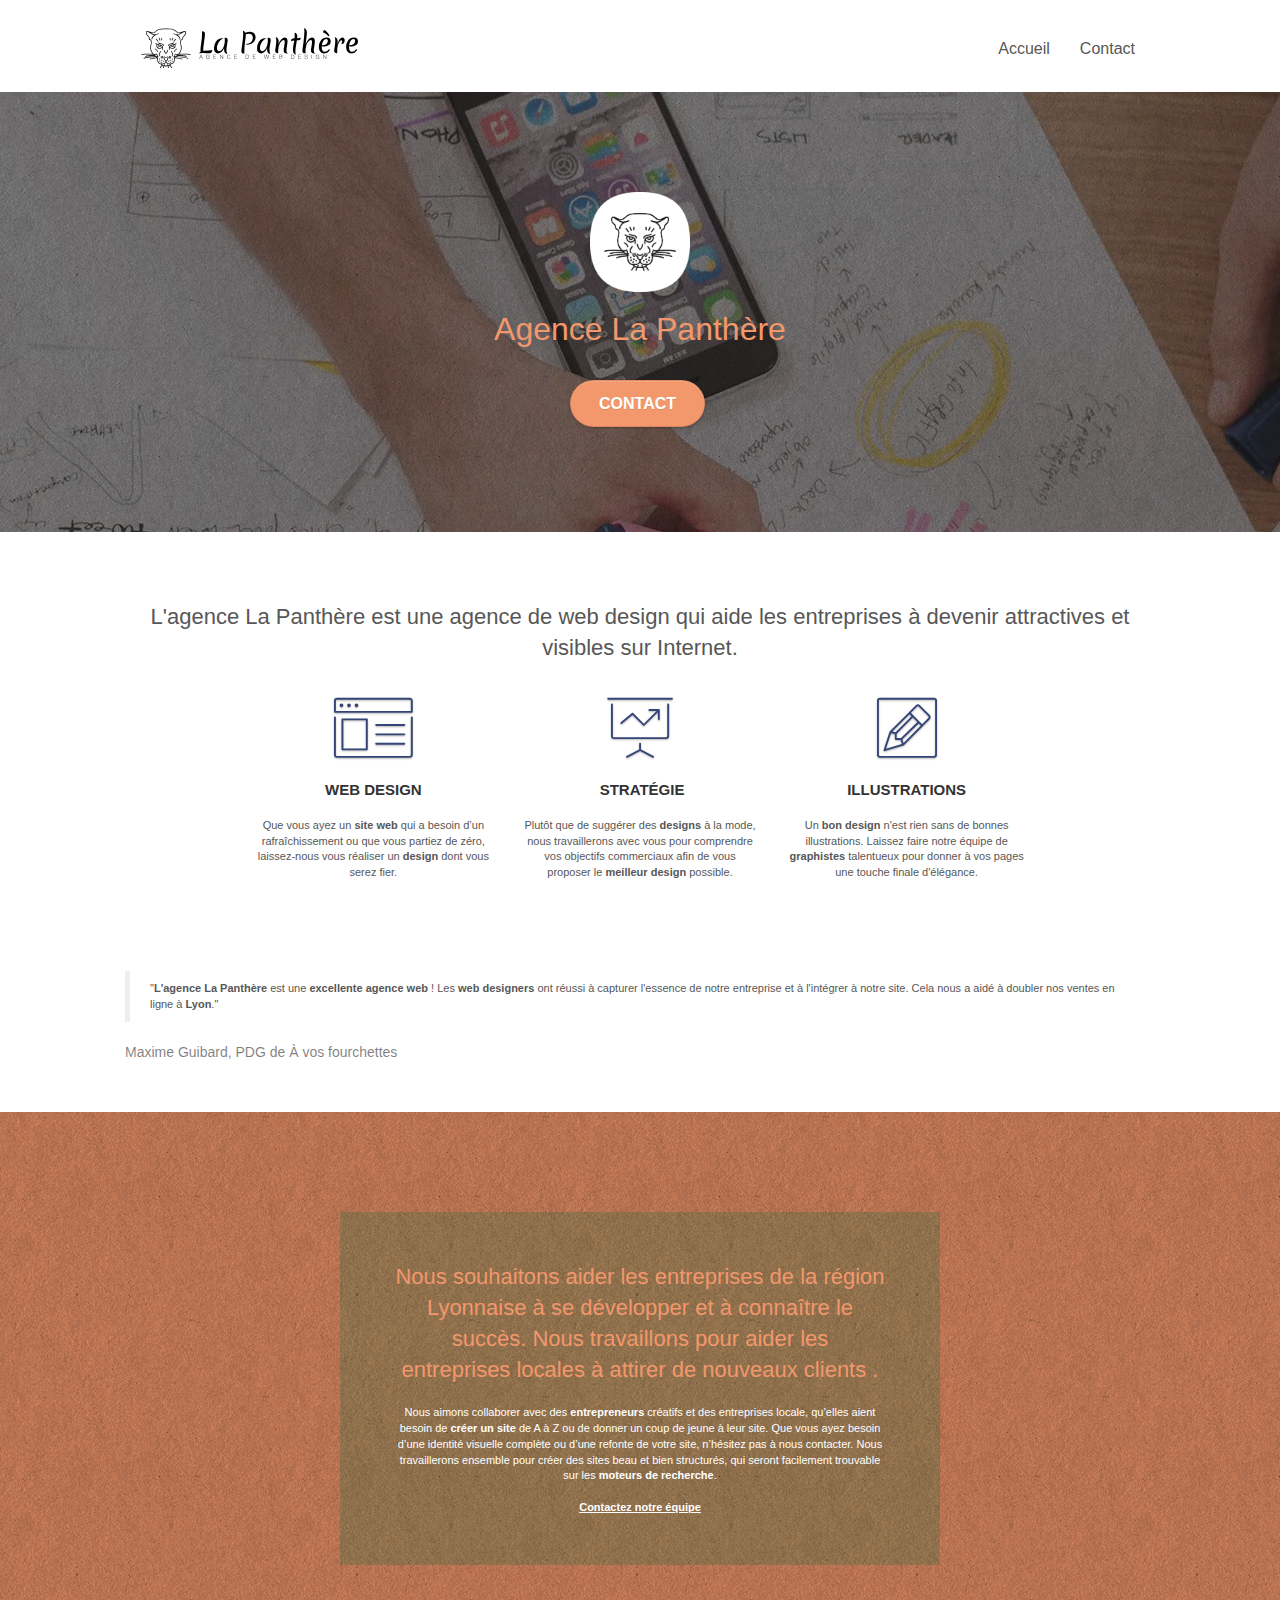
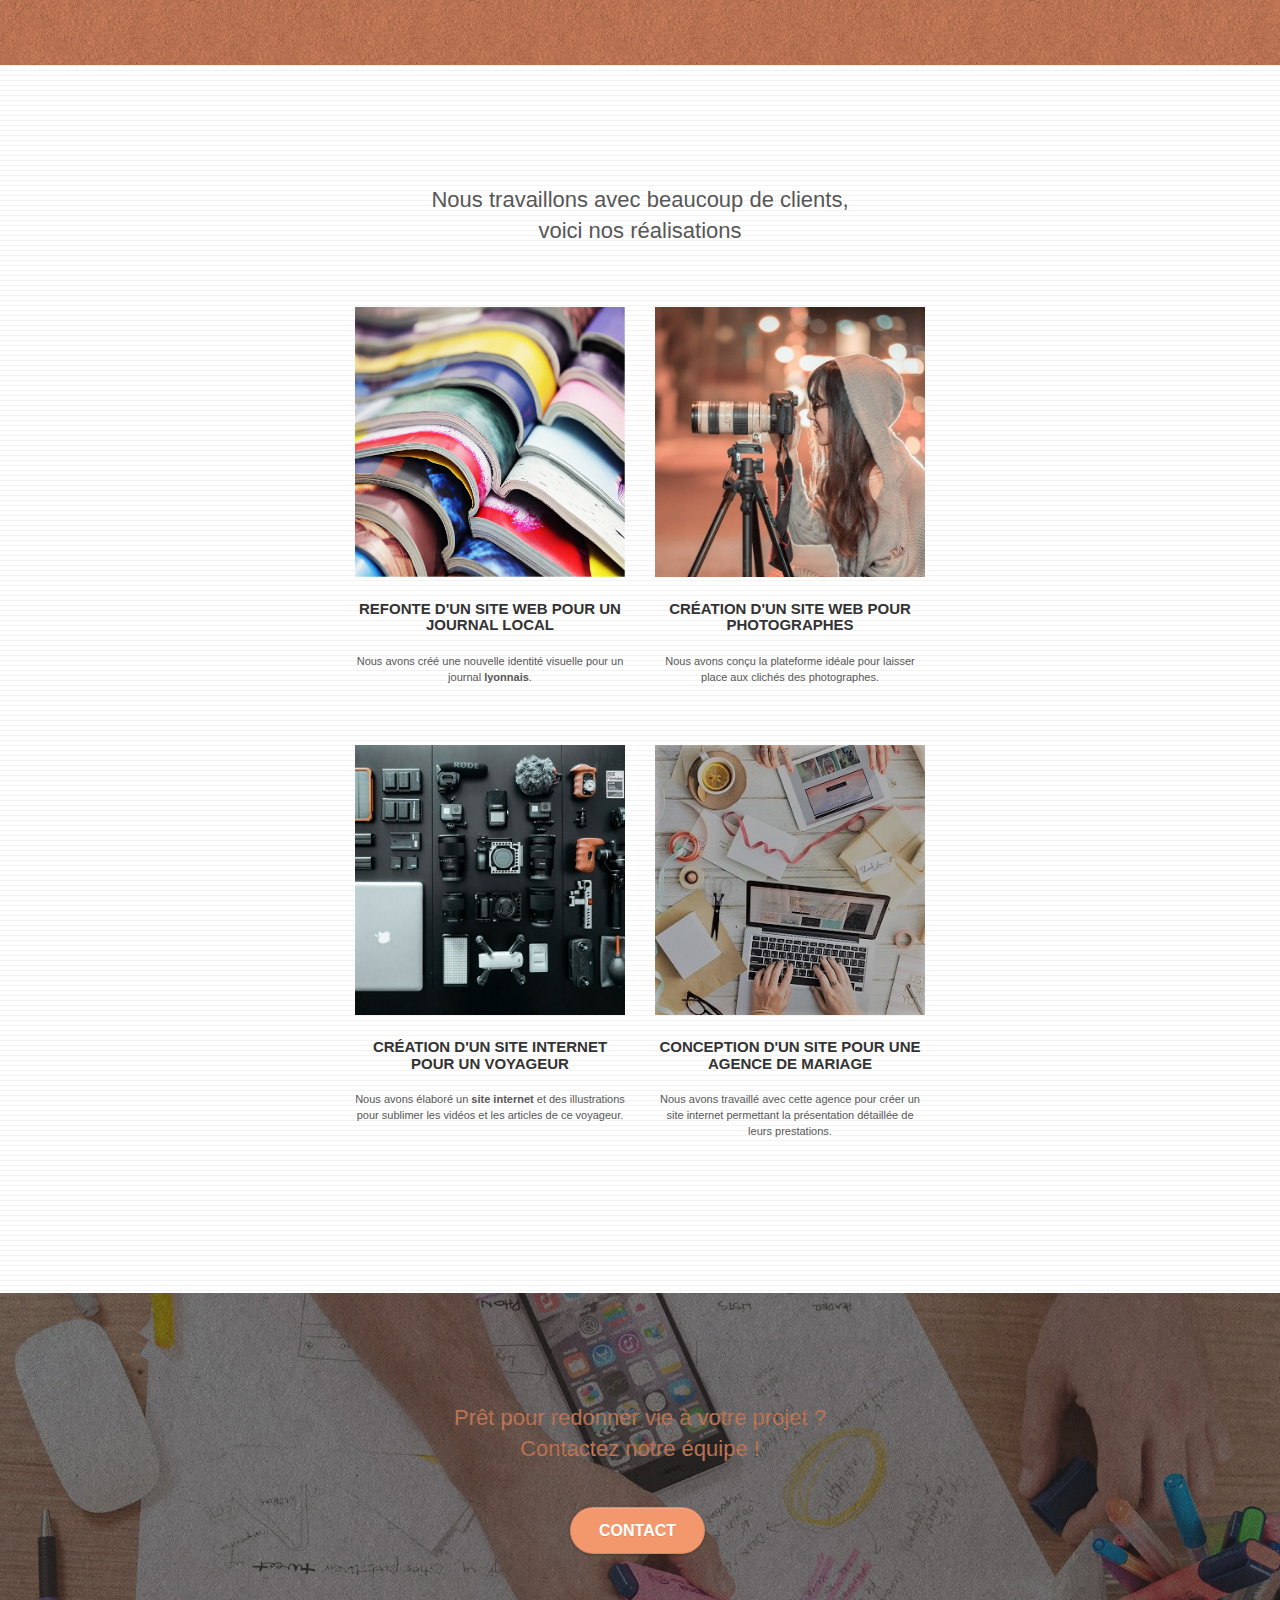
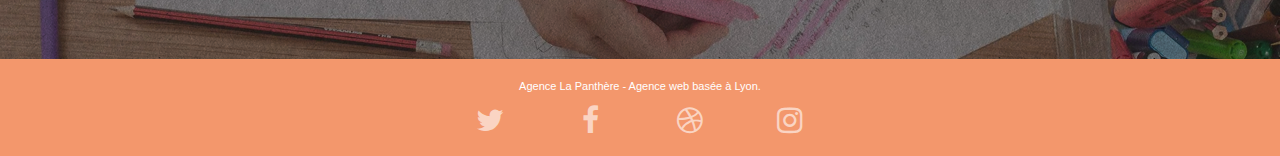
==== commit a1435069: "Modif images - liens - url page 2" ====
--- a/index.html
+++ b/index.html
@@ -46,7 +46,7 @@
 						<a href="index.html">Accueil</a>
 					</li>
 					<li>
-						<a href="page2.html">page2 &gt;</a>
+						<a href="contact.html">Contact</a>
 					</li>
 				</ul>
 			</div>
@@ -65,7 +65,7 @@
 					Agence La Panthère
 				</h1>
 				<div class="text-center">
-					<a href="page2.html" class="btn btn-lg btn-clean btn-rd cta-hero btn-atomic-tangerine" id="cta-hero">Contact</a>
+					<a href="contact.html" class="btn btn-lg btn-clean btn-rd cta-hero btn-atomic-tangerine" id="cta-hero">Contact</a>
 				</div>
 			</div>
 		</div>
@@ -137,7 +137,7 @@
 					Nous souhaitons aider les entreprises de la région Lyonnaise à se développer et à connaître le succès. Nous travaillons pour aider les entreprises locales à attirer de nouveaux clients .<br>
 				</h2>
 				<p class="text-center white">
-					Nous aimons collaborer avec des <strong>entrepreneurs</strong> créatifs et des entreprises locale, qu’elles aient besoin de <strong>créer un site</strong> de A à Z ou de donner un coup de jeune à leur site. Que vous ayez besoin d’une identité visuelle complète ou d’une refonte de votre site, n’hésitez pas à nous contacter. Nous travaillerons ensemble pour créer des sites beau et bien structurés, qui seront facilement trouvable sur les <strong>moteurs de recherche</strong>. <br><br><a class="ltc-white bold-link" href="page2.html">Contactez notre équipe</a><br>
+					Nous aimons collaborer avec des <strong>entrepreneurs</strong> créatifs et des entreprises locale, qu’elles aient besoin de <strong>créer un site</strong> de A à Z ou de donner un coup de jeune à leur site. Que vous ayez besoin d’une identité visuelle complète ou d’une refonte de votre site, n’hésitez pas à nous contacter. Nous travaillerons ensemble pour créer des sites beau et bien structurés, qui seront facilement trouvable sur les <strong>moteurs de recherche</strong>. <br><br><a class="ltc-white bold-link" href="contact.html">Contactez notre équipe</a><br>
 				</p>
 			</div>
 		</div>
@@ -155,7 +155,7 @@
 		</div>
 		<div class="row tight-width-whitespace portfolio-row">
 			<div class="col-sm-6">
-				<a href="#" data-lightbox="img/1.jpg" data-gallery-id="gallery-1" data-caption="Refonte d'un site web pour un journal local" data-frame="snapshot-lb"><img src="img/1.jpg" alt="Photo de journaux colorés et entassés" class="img-responsive portfolio-thumb" /></a>
+				<a href="#" data-lightbox="img/1.jpg" data-gallery-id="gallery-1" data-caption="Refonte d'un site web pour un journal local" data-frame="snapshot-lb"><img src="img/1.webp" alt="Photo de journaux colorés et entassés" class="img-responsive portfolio-thumb" /></a>
 				<h3 class="mg-md text-center">
 					Refonte d'un site web pour un journal local
 				</h3>
@@ -175,7 +175,7 @@
 		</div>
 		<div class="row tight-width-whitespace portfolio-row">
 			<div class="col-sm-6">
-				<a href="#" data-lightbox="img/3.bmp" data-gallery-id="gallery-1" data-caption="Création d'un site internet pour un voyageur" data-frame="snapshot-lb"><img src="img/3.bmp" class="img-responsive portfolio-thumb" alt="Photo de matériel de photo et d'un ordinateur sur une table"/></a>
+				<a href="#" data-lightbox="img/3.bmp" data-gallery-id="gallery-1" data-caption="Création d'un site internet pour un voyageur" data-frame="snapshot-lb"><img src="img/3.webp" class="img-responsive portfolio-thumb" alt="Photo de matériel de photo et d'un ordinateur sur une table"/></a>
 				<h3 class="mg-md text-center">
 					Création d'un site internet pour un voyageur
 				</h3>
@@ -184,7 +184,7 @@
 				</p>
 			</div>
 			<div class="col-sm-6">
-				<a href="#" data-lightbox="img/4.bmp" data-gallery-id="gallery-1" data-caption="Conception d'un site pour une agence de mariage" data-frame="snapshot-lb"><img src="img/4.bmp" class="img-responsive portfolio-thumb" alt="Photo d'une table avec les mains de deux personnes utilisant un ordinateur et une tablette" /></a>
+				<a href="#" data-lightbox="img/4.bmp" data-gallery-id="gallery-1" data-caption="Conception d'un site pour une agence de mariage" data-frame="snapshot-lb"><img src="img/4.webp" class="img-responsive portfolio-thumb" alt="Photo d'une table avec les mains de deux personnes utilisant un ordinateur et une tablette" /></a>
 				<h3 class="mg-md text-center">
 					Conception d'un site pour une agence de mariage
 				</h3>
--- a/style.css
+++ b/style.css
@@ -818,11 +818,11 @@
 }
 
 .bg-banniere {
-    background-image: url("img/agence-la-panthere.jpg");
+    background-image: url("img/agence-la-panthere.webp");
 }
 
 .bg-presentation {
-    background-image: url("img/image-de-presentation.bmp");
+    background-image: url("img/image-de-presentation.webp");
 }
 
 @media (max-width: 1024px) {
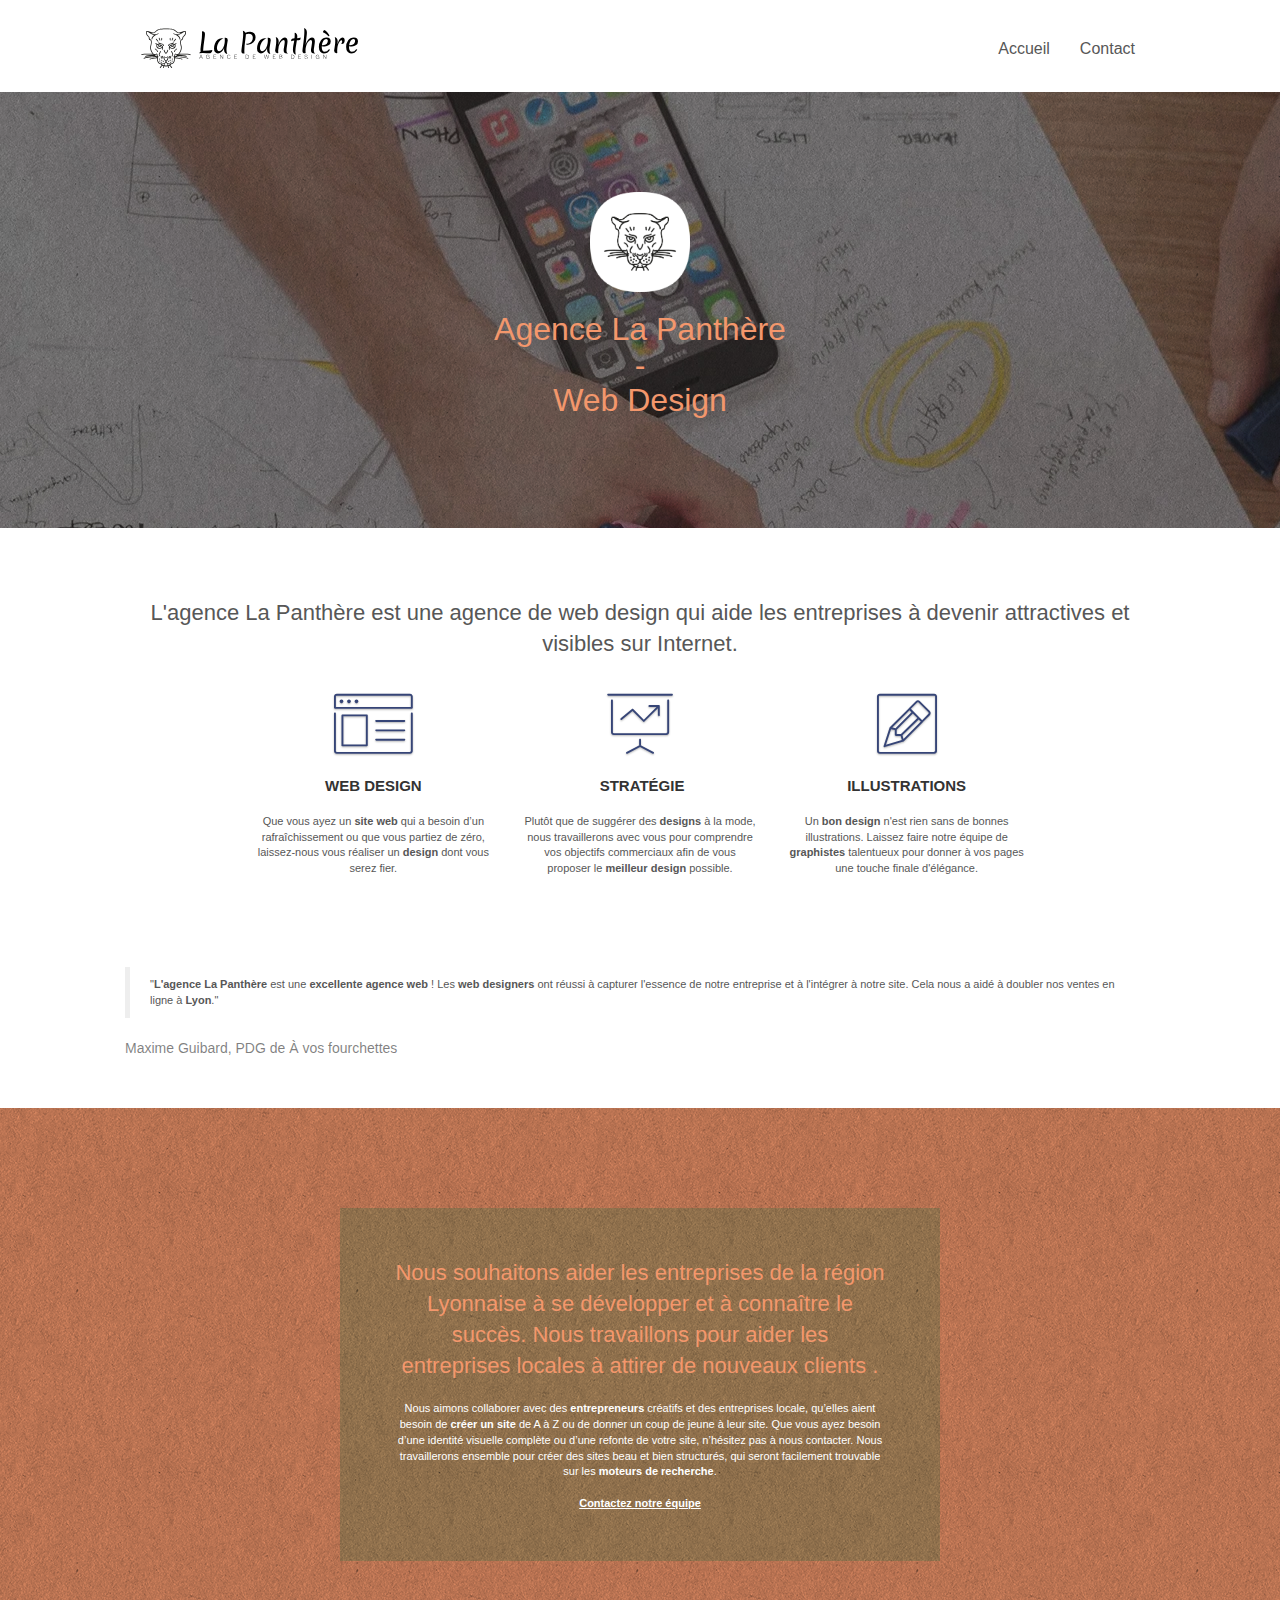
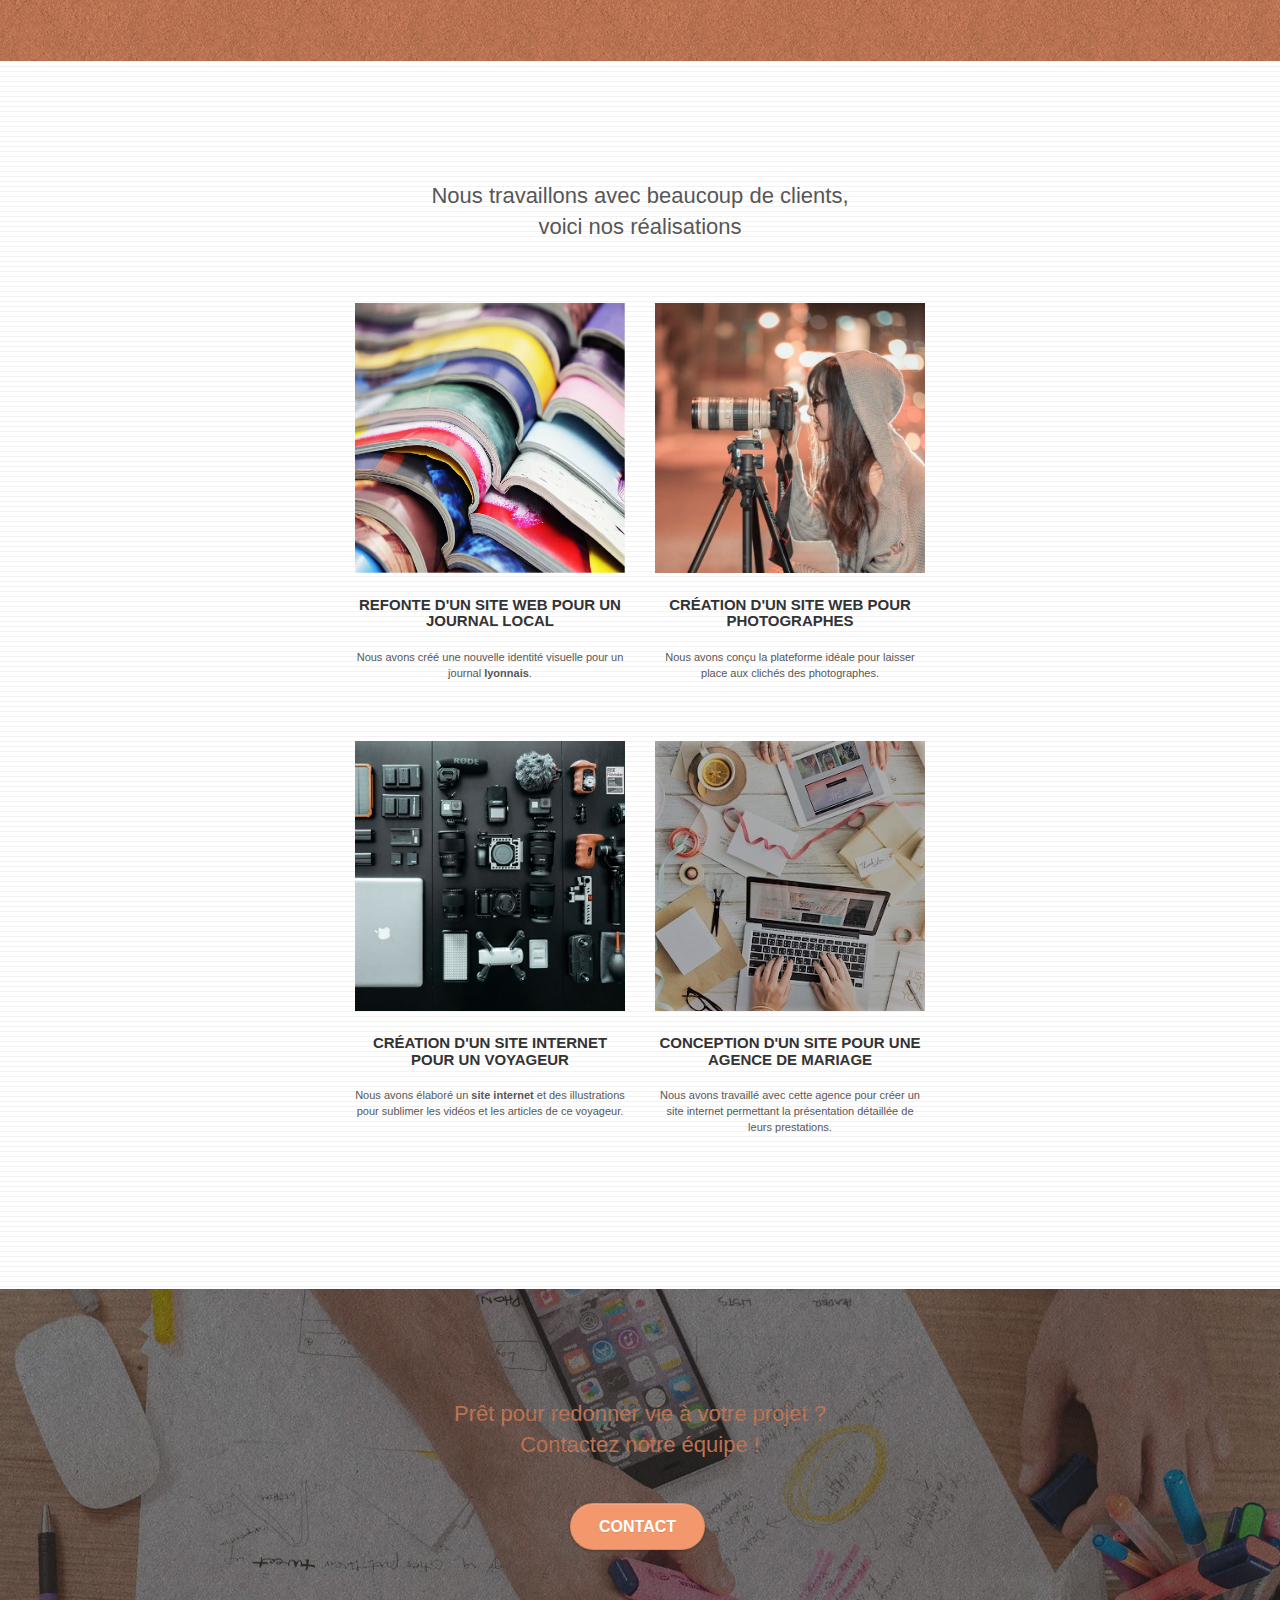
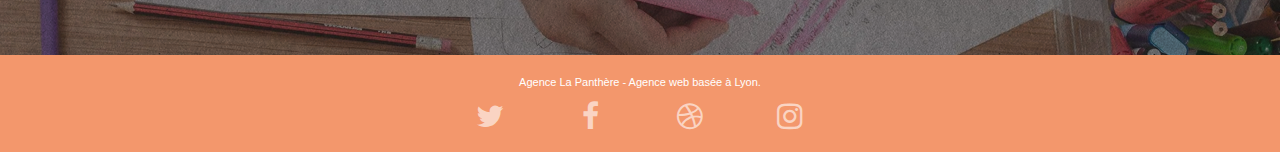
==== commit 9294b5ce: "Ajouts balises Aria" ====
--- a/index.html
+++ b/index.html
@@ -31,22 +31,22 @@
 <div class="page-container">
     
 <!-- bloc-0 -->
-<header class="bloc bgc-white l-bloc " id="bloc-0">
+<header aria-label="header" role="banner" class="bloc bgc-white l-bloc " id="bloc-0">
 	<div class="container bloc-sm">
-		<nav class="navbar row">
+		<nav aria-label="navigation" role="navigation" class="navbar row">
 			<div class="navbar-header">
-				<a class="navbar-brand" href="index.html"><img src="img/agence-la-panthere-monochrome.svg" alt="Logo de l'Agence La Panthère" height="40" /></a>
-				<button id="nav-toggle" type="button" class="ui-navbar-toggle navbar-toggle" data-toggle="collapse" data-target=".navbar-1">
+				<a aria-label="retour acceuil" class="navbar-brand" href="index.html"><img src="img/agence-la-panthere-monochrome.svg" alt="Logo de l'Agence La Panthère" height="40" /></a>
+				<button aria-expanded="false" id="nav-toggle" type="button" class="ui-navbar-toggle navbar-toggle" data-toggle="collapse" data-target=".navbar-1">
 					<span class="sr-only">Toggle navigation</span><span class="icon-bar"></span><span class="icon-bar"></span><span class="icon-bar"></span>
 				</button>
 			</div>
 			<div class="collapse navbar-collapse navbar-1 special-dropdown-nav">
 				<ul class="site-navigation nav navbar-nav">
 					<li>
-						<a href="index.html">Accueil</a>
+						<a aria-label="retour acceuil" href="index.html">Accueil</a>
 					</li>
 					<li>
-						<a href="contact.html">Contact</a>
+						<a aria-label="aller page contact" href="contact.html">Contact</a>
 					</li>
 				</ul>
 			</div>
@@ -56,17 +56,14 @@
 <!-- bloc-0 END -->
 <main>
 <!-- bloc-1-presentation -->
-<section class="bloc bgc-dark-slate-blue bg-banniere d-bloc bg-t-edge bloc-bg-texture texture-paper b-parallax" id="bloc-1-hero">
+<section aria-labelledby="présentation de l'agence" class="bloc bgc-dark-slate-blue bg-banniere d-bloc bg-t-edge bloc-bg-texture texture-paper b-parallax" id="bloc-1-hero">
 	<div class="container bloc-lg">
 		<div class="row tight-width-whitespace">
 			<div class="col-sm-12">
 				<img src="img/logo.png" class="center-block image-resize-mode" width="100" alt="Logo réduit de l'agence La Panthère" />
 				<h1 class="text-center hero-bloc-text tc-white ">
-					Agence La Panthère
+					Agence La Panthère <br> - <br> Web Design
 				</h1>
-				<div class="text-center">
-					<a href="contact.html" class="btn btn-lg btn-clean btn-rd cta-hero btn-atomic-tangerine" id="cta-hero">Contact</a>
-				</div>
 			</div>
 		</div>
 	</div>
@@ -74,7 +71,7 @@
 <!-- bloc-1-presentation END -->
 
 <!-- bloc-2-services -->
-<section class="bloc bgc-white l-bloc" id="bloc-2-services">
+<section aria-describedby="services proposés" class="bloc bgc-white l-bloc" id="bloc-2-services">
 	<div class="container bloc-md">
 		<div class="row">
 			<div class="col-sm-12 text-center">
@@ -129,7 +126,7 @@
 <!-- bloc-2-services END -->
 
 <!-- bloc-3-what-i-do -->
-<section class="bloc tc-white bgc-atomic-tangerine bg-presentation d-bloc bloc-bg-texture texture-paper b-parallax" id="bloc-3-what-i-do">
+<section aria-describedby="objectif" class="bloc tc-white bgc-atomic-tangerine bg-presentation d-bloc bloc-bg-texture texture-paper b-parallax" id="bloc-3-what-i-do">
 	<div class="container bloc-lg">
 		<div class="row tight-width-whitespace black-background">
 			<div class="col-sm-12">
@@ -146,7 +143,7 @@
 <!-- bloc-3-what-i-do END -->
 
 <!-- bloc-4-portfolio -->
-<section class="bloc bgc-white bg-lines-h2-bg bg-repeat l-bloc" id="bloc-4-portfolio">
+<section aria-labelledby="portfolio de l'agence" class="bloc bgc-white bg-lines-h2-bg bg-repeat l-bloc" id="bloc-4-portfolio">
 	<div class="container bloc-lg">
 		<div class="row">
 			<div class="col-sm-12 text-center">
@@ -198,14 +195,14 @@
 <!-- bloc-4-portfolio END -->
 
 <!-- bloc-5-cta -->
-<section class="bloc bgc-dark-slate-blue bg-banniere d-bloc bloc-bg-texture texture-paper" id="bloc-5-cta">
+<section aria-labelledby="contact" class="bloc bgc-dark-slate-blue bg-banniere d-bloc bloc-bg-texture texture-paper" id="bloc-5-cta">
 	<div class="container bloc-lg">
 		<div class="row">
 			<h2 class="mg-md text-center tc-white">
 				Prêt pour redonner vie à votre projet ?<br>Contactez notre équipe !
 			</h2>
 			<div class="col-sm-12 text-center">
-				<a href="page2.html" class="btn btn-atomic-tangerine btn-clean btn-rd btn-lg cta-hero">Contact</a>
+				<a aria-labelledby="contact" href="contact.html" class="btn btn-atomic-tangerine btn-clean btn-rd btn-lg cta-hero">Contact</a>
 			</div>
 		</div>
 	</div>
@@ -213,7 +210,7 @@
 <!-- bloc-5-cta END -->
 </main>
 <!-- Footer - bloc-8 -->
-<footer class="bloc bgc-atomic-tangerine d-bloc" id="bloc-8">
+<footer aria-label="footer" role="contentinfo" class="bloc bgc-atomic-tangerine d-bloc" id="bloc-8">
 	<div class="container bloc-sm">
 		<div class="row">
 			<div class="col-sm-12">
@@ -223,22 +220,22 @@
 				<div class="row row-no-gutters social">
 					<div class="col-sm-3">
 						<div class="text-center">
-							<a class="social" href="index.html"><span class="fa fa-twitter icon-md"></span></a>
-						</div>
-					</div>
-					<div class="col-sm-3">
-						<div class="text-center">
-							<a class="social" href="index.html"><span class="fa fa-facebook icon-md"></span></a>
-						</div>
-					</div>
-					<div class="col-sm-3">
-						<div class="text-center">
-							<a class="social" href="index.html"><span class="fa fa-dribbble icon-md"></span></a>
-						</div>
-					</div>
-					<div class="col-sm-3">
-						<div class="text-center">
-							<a class="social" href="index.html"><span class="fa fa-instagram icon-md"></span></a>
+							<a aria-label="notre twitter" class="social" href="index.html"><span class="fa fa-twitter icon-md"></span></a>
+						</div>
+					</div>
+					<div class="col-sm-3">
+						<div class="text-center">
+							<a aria-label="notre facebook" class="social" href="index.html"><span class="fa fa-facebook icon-md"></span></a>
+						</div>
+					</div>
+					<div class="col-sm-3">
+						<div class="text-center">
+							<a aria-label="notre dribbble" class="social" href="index.html"><span class="fa fa-dribbble icon-md"></span></a>
+						</div>
+					</div>
+					<div class="col-sm-3">
+						<div class="text-center">
+							<a aria-label="notre instagram" class="social" href="index.html"><span class="fa fa-instagram icon-md"></span></a>
 						</div>
 					</div>
 				</div>
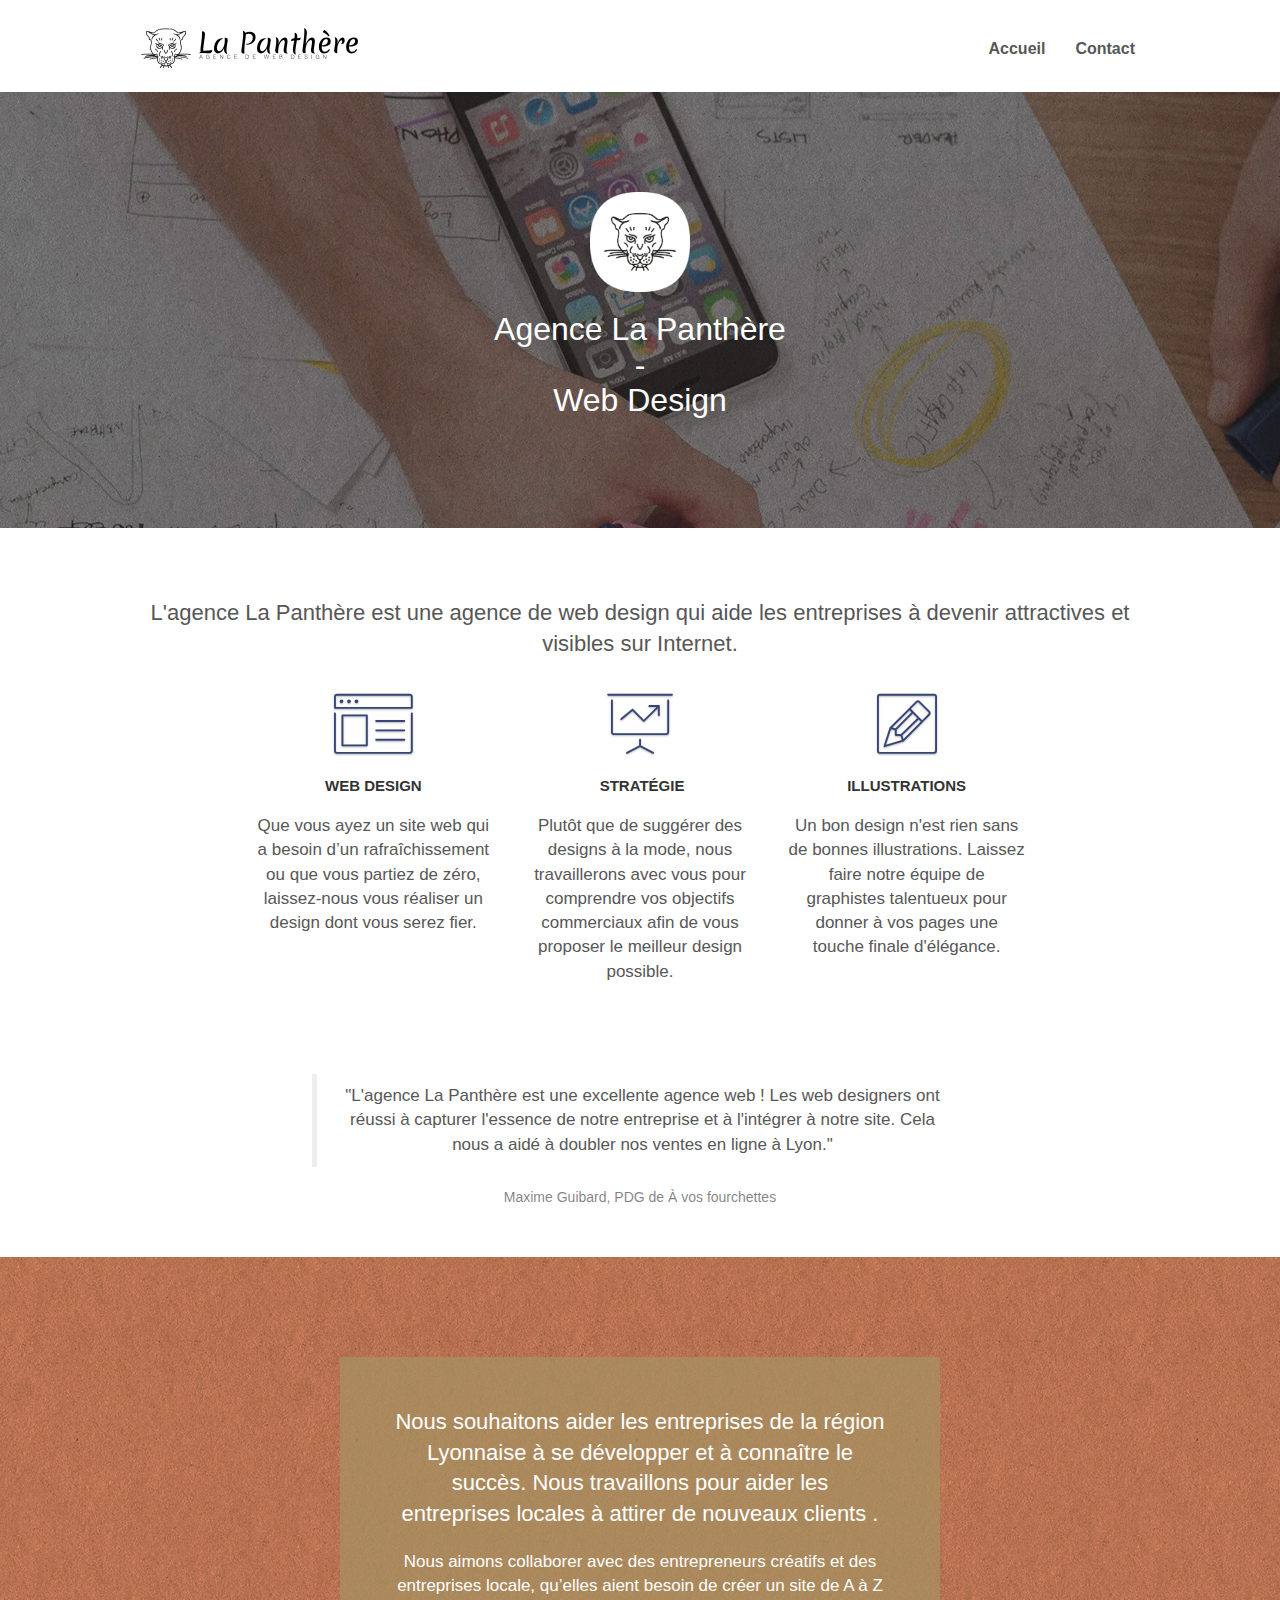
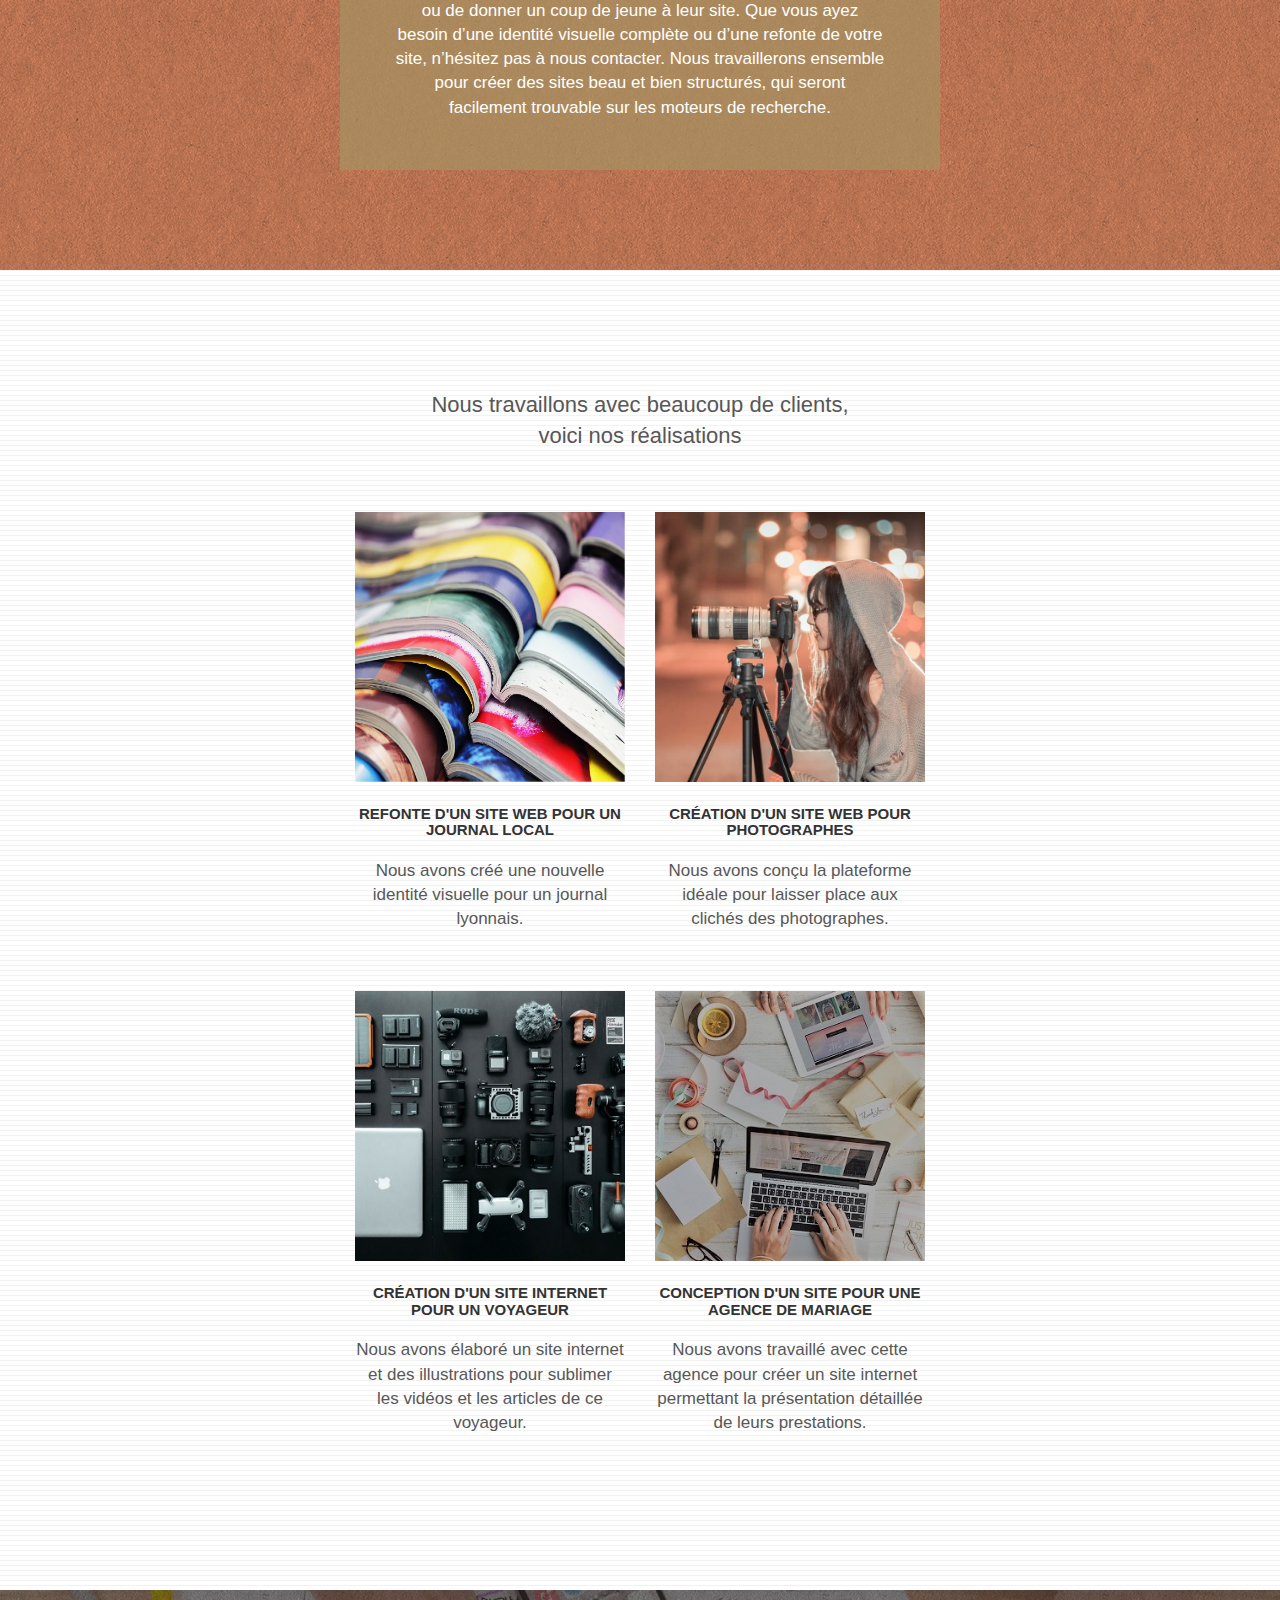
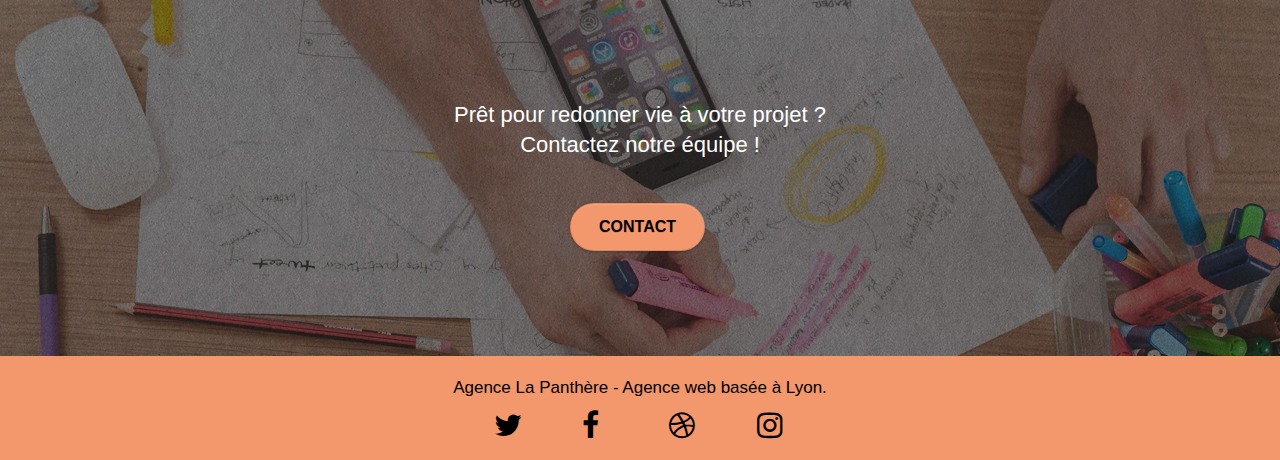
==== commit 72b0a23a: "Adaptation et optimisations styles" ====
--- a/index.html
+++ b/index.html
@@ -114,7 +114,7 @@
 			</div>
 		</div>
 		<div class="row voffset-lg voffset">
-			<figure="col-xs-12 col-md-8 col-md-offset-2 text-center">
+			<figure class="col-xs-12 col-md-8 col-md-offset-2 text-center">
 				<blockquote>
 					<p>"<strong>L'agence La Panthère</strong> est une <strong>excellente agence web</strong> ! Les <strong>web designers</strong> ont réussi à capturer l'essence de notre entreprise et à l'intégrer à notre site. Cela nous a aidé à doubler nos ventes en ligne à <strong>Lyon</strong>."</p>
 				</blockquote>
@@ -134,7 +134,7 @@
 					Nous souhaitons aider les entreprises de la région Lyonnaise à se développer et à connaître le succès. Nous travaillons pour aider les entreprises locales à attirer de nouveaux clients .<br>
 				</h2>
 				<p class="text-center white">
-					Nous aimons collaborer avec des <strong>entrepreneurs</strong> créatifs et des entreprises locale, qu’elles aient besoin de <strong>créer un site</strong> de A à Z ou de donner un coup de jeune à leur site. Que vous ayez besoin d’une identité visuelle complète ou d’une refonte de votre site, n’hésitez pas à nous contacter. Nous travaillerons ensemble pour créer des sites beau et bien structurés, qui seront facilement trouvable sur les <strong>moteurs de recherche</strong>. <br><br><a class="ltc-white bold-link" href="contact.html">Contactez notre équipe</a><br>
+					Nous aimons collaborer avec des <strong>entrepreneurs</strong> créatifs et des entreprises locale, qu’elles aient besoin de <strong>créer un site</strong> de A à Z ou de donner un coup de jeune à leur site. Que vous ayez besoin d’une identité visuelle complète ou d’une refonte de votre site, n’hésitez pas à nous contacter. Nous travaillerons ensemble pour créer des sites beau et bien structurés, qui seront facilement trouvable sur les <strong>moteurs de recherche</strong>.
 				</p>
 			</div>
 		</div>
@@ -152,7 +152,7 @@
 		</div>
 		<div class="row tight-width-whitespace portfolio-row">
 			<div class="col-sm-6">
-				<a href="#" data-lightbox="img/1.jpg" data-gallery-id="gallery-1" data-caption="Refonte d'un site web pour un journal local" data-frame="snapshot-lb"><img src="img/1.webp" alt="Photo de journaux colorés et entassés" class="img-responsive portfolio-thumb" /></a>
+				<a href="#" data-lightbox="img/1.webp" data-gallery-id="gallery-1" data-caption="Refonte d'un site web pour un journal local" data-frame="snapshot-lb"><img src="img/1.webp" alt="Photo de journaux colorés et entassés" class="img-responsive portfolio-thumb" /></a>
 				<h3 class="mg-md text-center">
 					Refonte d'un site web pour un journal local
 				</h3>
@@ -172,7 +172,7 @@
 		</div>
 		<div class="row tight-width-whitespace portfolio-row">
 			<div class="col-sm-6">
-				<a href="#" data-lightbox="img/3.bmp" data-gallery-id="gallery-1" data-caption="Création d'un site internet pour un voyageur" data-frame="snapshot-lb"><img src="img/3.webp" class="img-responsive portfolio-thumb" alt="Photo de matériel de photo et d'un ordinateur sur une table"/></a>
+				<a href="#" data-lightbox="img/3.webp" data-gallery-id="gallery-1" data-caption="Création d'un site internet pour un voyageur" data-frame="snapshot-lb"><img src="img/3.webp" class="img-responsive portfolio-thumb" alt="Photo de matériel de photo et d'un ordinateur sur une table"/></a>
 				<h3 class="mg-md text-center">
 					Création d'un site internet pour un voyageur
 				</h3>
@@ -181,7 +181,7 @@
 				</p>
 			</div>
 			<div class="col-sm-6">
-				<a href="#" data-lightbox="img/4.bmp" data-gallery-id="gallery-1" data-caption="Conception d'un site pour une agence de mariage" data-frame="snapshot-lb"><img src="img/4.webp" class="img-responsive portfolio-thumb" alt="Photo d'une table avec les mains de deux personnes utilisant un ordinateur et une tablette" /></a>
+				<a href="#" data-lightbox="img/4.webp" data-gallery-id="gallery-1" data-caption="Conception d'un site pour une agence de mariage" data-frame="snapshot-lb"><img src="img/4.webp" class="img-responsive portfolio-thumb" alt="Photo d'une table avec les mains de deux personnes utilisant un ordinateur et une tablette" /></a>
 				<h3 class="mg-md text-center">
 					Conception d'un site pour une agence de mariage
 				</h3>
@@ -209,12 +209,15 @@
 </section>
 <!-- bloc-5-cta END -->
 </main>
+<!-- ScrollToTop Button -->
+<a aria-label="retour haut de page" class="bloc-button btn btn-d scrollToTop" onclick="scrollToTarget('1')"><span class="fa fa-chevron-up"></span></a>
+<!-- ScrollToTop Button END-->
 <!-- Footer - bloc-8 -->
 <footer aria-label="footer" role="contentinfo" class="bloc bgc-atomic-tangerine d-bloc" id="bloc-8">
 	<div class="container bloc-sm">
 		<div class="row">
 			<div class="col-sm-12">
-				<p class="text-center white">
+				<p class="text-center black">
 					Agence La Panthère - Agence web basée à Lyon.<br>
 				</p>
 				<div class="row row-no-gutters social">
--- a/style.css
+++ b/style.css
@@ -93,6 +93,7 @@
 .texture-paper::before {
     background: url("img/texture-paper.png");
     background-size: 280px 280px;
+    z-index: -1;
 }
 
 .b-parallax {
@@ -133,7 +134,7 @@
 .d-bloc h5 a,
 .d-bloc h6 a,
 .d-bloc p a {
-    color: rgba(255, 255, 255, .6);
+    color:black;
 }
 
 .d-bloc .a-btn:hover,
@@ -677,7 +678,7 @@
 }
 
 p {
-    font-size: 11px;
+    font-size: 17px;
 }
 
 .tight-width-whitespace {
@@ -736,7 +737,7 @@
 }
 
 .white {
-    color: #FFFFFF!important;
+    color:white!important;
 }
 
 .portfolio-thumb {
@@ -775,17 +776,20 @@
 }
 
 .tc-white {
-    color: #F3976C!important;
+    color: #FFF!important;
+    z-index: 1;
+    
 }
 
 .btn-atomic-tangerine {
     background: #F3976C;
-    color: #FFFFFF!important;
+    color: black!important;
 }
 
 .btn-atomic-tangerine:hover {
-    background: #c27956!important;
-    color: #FFFFFF!important;
+    background: #b14a1b!important;
+    color: black!important;
+    transform: scale(1.05);
 }
 
 .ltc-white {
@@ -811,6 +815,7 @@
 
 .bg-dots-bg {
     background-image: url("img/dots-bg.png");
+    z-index: -1;
 }
 
 .bg-lines-h2-bg {
@@ -819,6 +824,7 @@
 
 .bg-banniere {
     background-image: url("img/agence-la-panthere.webp");
+    z-index: -1;
 }
 
 .bg-presentation {
@@ -1039,4 +1045,75 @@
     .bloc-mob-center-text {
         text-align: center;
     }
-}+}
+
+/* Optimisation */
+strong {
+    font-weight: 400;
+}
+.site-navigation a {
+    font-weight: 700;
+}
+.site-navigation a:hover{
+    color: #000000!important;
+    transform: scale(1.05);
+}
+.scrollToTop{
+    background-color: rgb(187, 187, 187);
+}
+.scrollToTop:hover{
+    background-color: #000000;
+}
+.black {
+    color:black!important;
+}
+.adresse-horaire a{
+    text-decoration: underline;
+    color: blue!important;
+}
+.adresse-horaire p{
+    font-weight: 500;
+}
+.form-required{
+    color: red!important;
+}
+.adresse-horaire{
+    display: flex;
+    flex-direction: column;
+    align-items: center;
+    height: 450px;
+}
+.social{
+    display: flex;
+    flex-direction: row;
+    justify-content: space-between;
+    padding-left: 5%;
+}
+.col-sm-6 img{
+    width: 100%;
+}
+@media (max-width: 992px){
+.adresse-horaire iframe{
+    padding-right: 10px;
+    padding-left: 10px;
+}
+.form-opti{
+    margin: 5% 0 5% 0;
+}
+.social{
+    padding-left: 0%;
+}
+.col-sm-6 a{
+    display: flex;
+    flex-direction: column;
+    align-items: center;
+}
+}
+@media (max-width: 767px){
+.adresse-horaire{
+    margin-top: 20px;
+}
+.col-sm-6 img{
+    
+}
+}
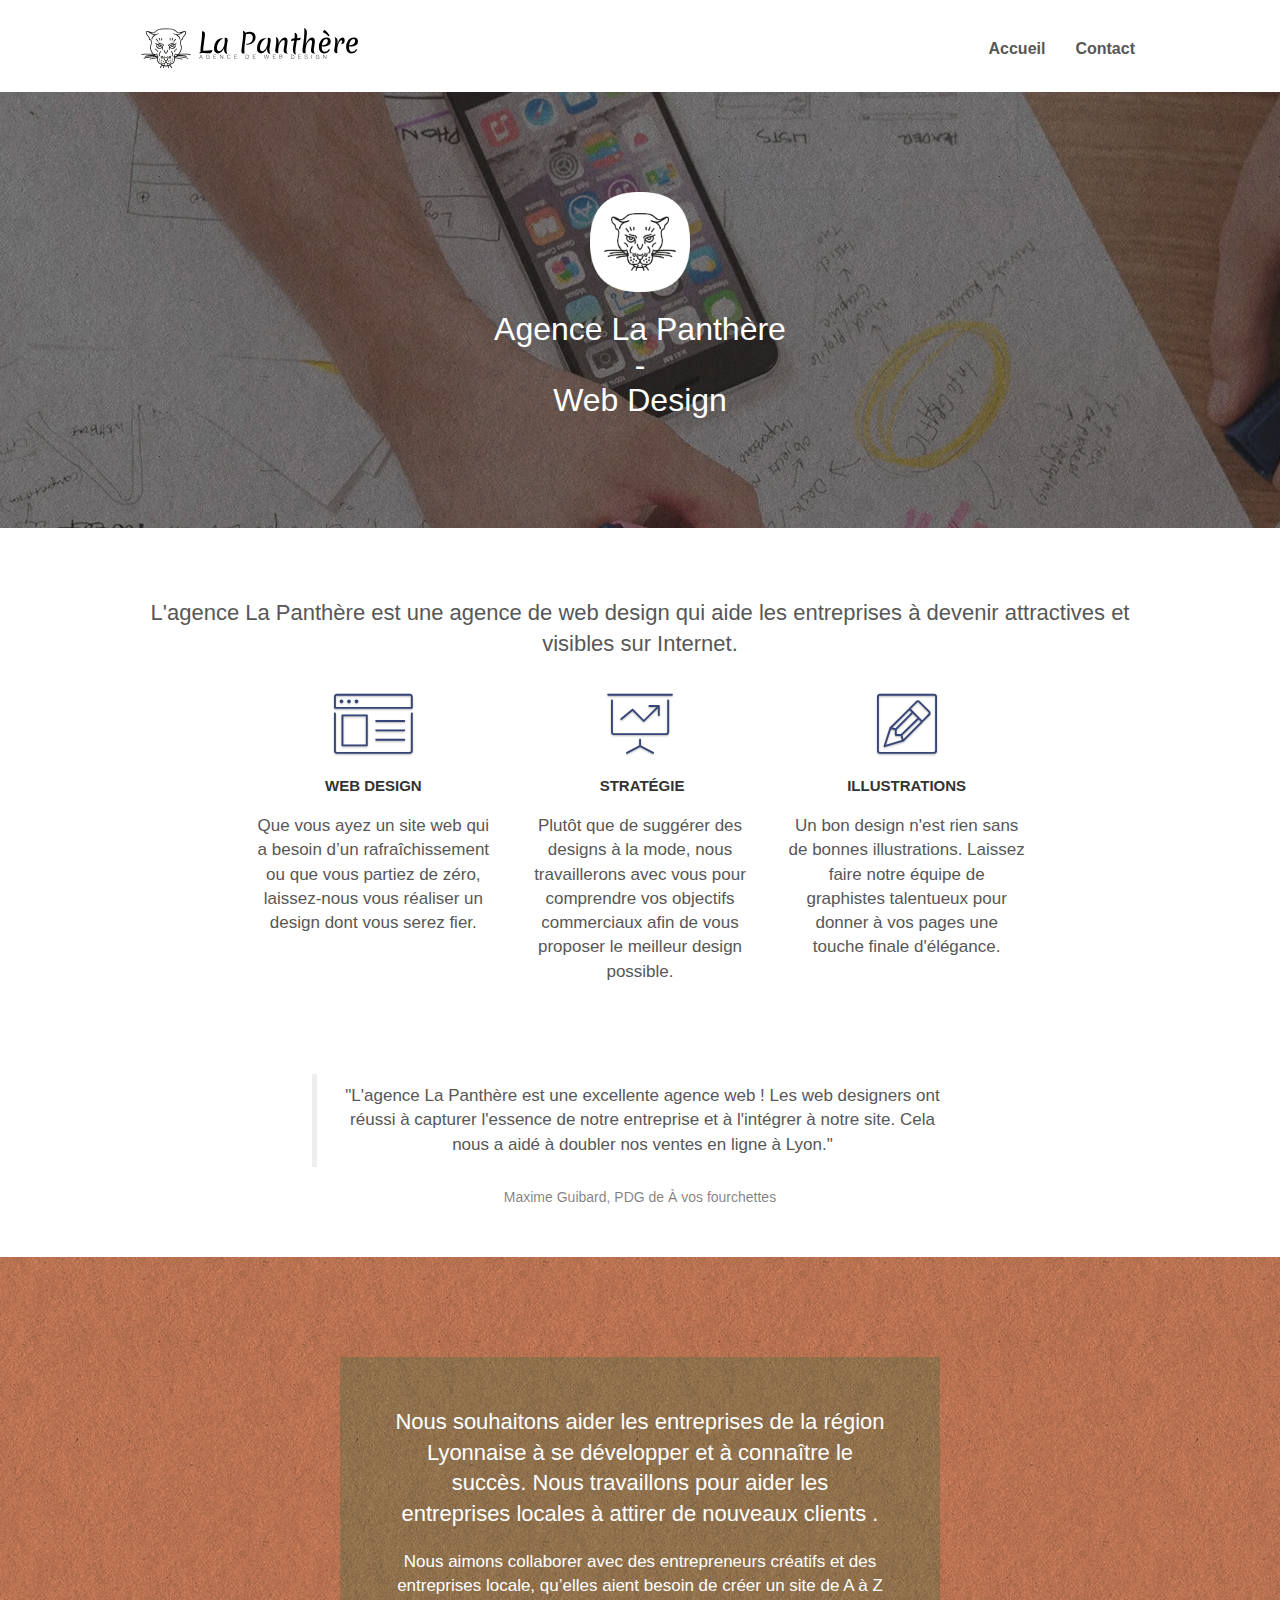
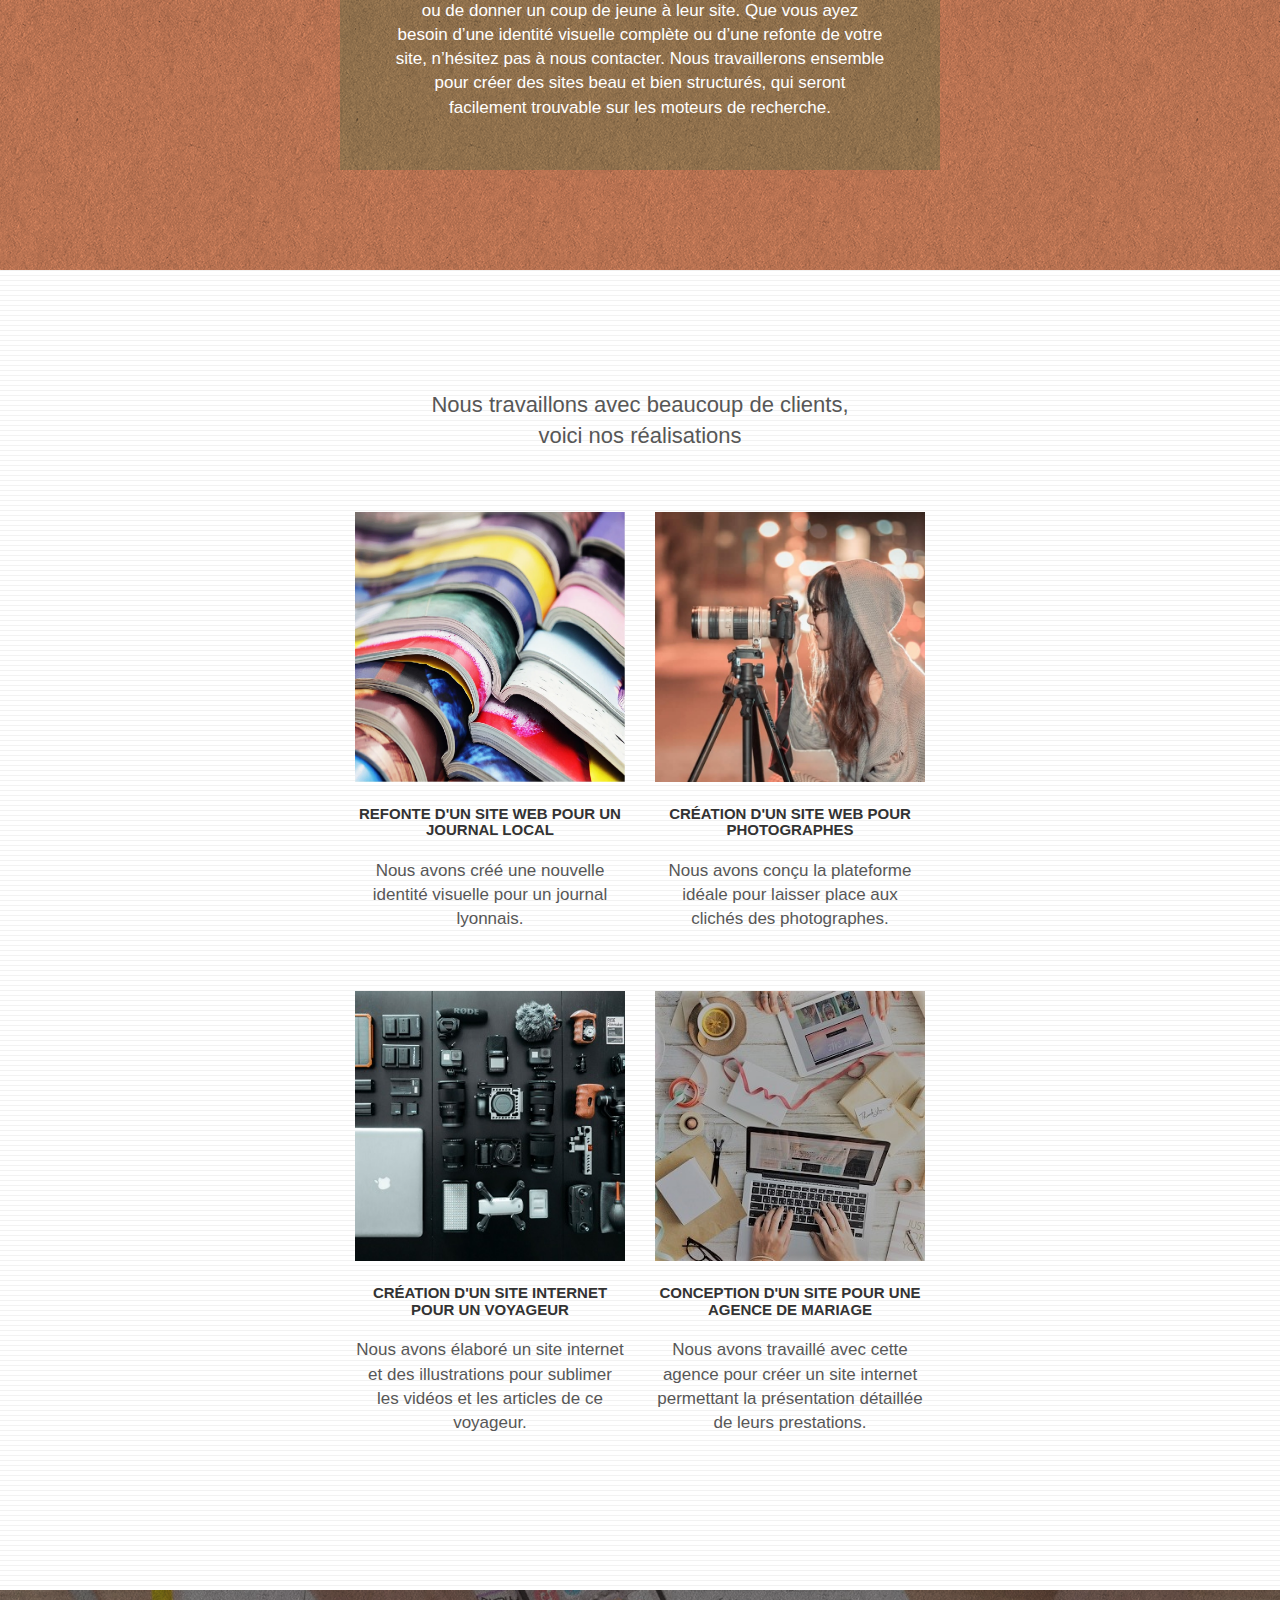
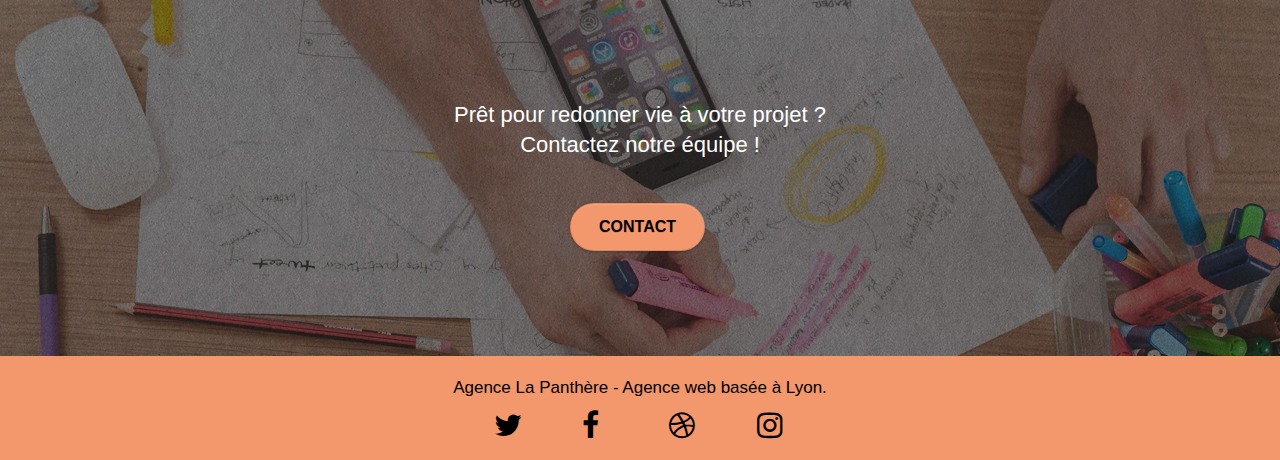
==== commit 167833ed: "CSS and JS minifié et JS déféré" ====
--- a/index.html
+++ b/index.html
@@ -6,21 +6,20 @@
     <meta name="viewport" content="width=device-width, initial-scale=1.0, viewport-fit=cover">
     <link rel="shortcut icon" type="image/png" href="favicon.jpg">
     
-	<link rel="stylesheet" type="text/css" href="./css/bootstrap.css">
-	<link rel="stylesheet" type="text/css" href="style.css">
-	<link rel="stylesheet" type="text/css" href="./css/font-awesome.css">
-	<link rel="stylesheet" type="text/css" href="./css/et-line.css">
+	<link rel="stylesheet" type="text/css" href="./css/bootstrap.min.css">
+	<link rel="stylesheet" type="text/css" href="style.min.css">
+	<link rel="stylesheet" type="text/css" href="./css/font-awesome.min.css">
+	<link rel="stylesheet" type="text/css" href="./css/et-line.min.css">
 	
     
-	<script src="./js/jquery-2.1.0.js"></script>
-	<script src="./js/bootstrap.js"></script>
-	<script src="./js/blocs.js"></script>
-	<script src="./js/jquery.touchSwipe.js" defer></script>
-	<script src="./js/gmaps.js"></script>
+	<script src="./js/jquery-2.1.0.min.js" defer></script>
+	<script src="./js/bootstrap.min.js" defer></script>
+	<script src="./js/blocs.min.js" defer></script>
+	<script src="./js/jquery.touchSwipe.min.js" defer></script>
+	<script src="./js/gmaps..min.js" defer></script>
 
     <title>La Panthère - Agence de Web Design</title>
 
-    
 <!-- Analytics -->
  
 <!-- Analytics END -->
@@ -31,9 +30,9 @@
 <div class="page-container">
     
 <!-- bloc-0 -->
-<header aria-label="header" role="banner" class="bloc bgc-white l-bloc " id="bloc-0">
+<header aria-label="header" class="bloc bgc-white l-bloc " id="bloc-0">
 	<div class="container bloc-sm">
-		<nav aria-label="navigation" role="navigation" class="navbar row">
+		<nav aria-label="navigation" class="navbar row">
 			<div class="navbar-header">
 				<a aria-label="retour acceuil" class="navbar-brand" href="index.html"><img src="img/agence-la-panthere-monochrome.svg" alt="Logo de l'Agence La Panthère" height="40" /></a>
 				<button aria-expanded="false" id="nav-toggle" type="button" class="ui-navbar-toggle navbar-toggle" data-toggle="collapse" data-target=".navbar-1">
@@ -56,7 +55,7 @@
 <!-- bloc-0 END -->
 <main>
 <!-- bloc-1-presentation -->
-<section aria-labelledby="présentation de l'agence" class="bloc bgc-dark-slate-blue bg-banniere d-bloc bg-t-edge bloc-bg-texture texture-paper b-parallax" id="bloc-1-hero">
+<section  class="bloc bgc-dark-slate-blue bg-banniere d-bloc bg-t-edge bloc-bg-texture texture-paper b-parallax" id="bloc-1-hero">
 	<div class="container bloc-lg">
 		<div class="row tight-width-whitespace">
 			<div class="col-sm-12">
@@ -71,7 +70,7 @@
 <!-- bloc-1-presentation END -->
 
 <!-- bloc-2-services -->
-<section aria-describedby="services proposés" class="bloc bgc-white l-bloc" id="bloc-2-services">
+<section aria-describedby="bloc-2-services" class="bloc bgc-white l-bloc" id="bloc-2-services">
 	<div class="container bloc-md">
 		<div class="row">
 			<div class="col-sm-12 text-center">
@@ -126,7 +125,7 @@
 <!-- bloc-2-services END -->
 
 <!-- bloc-3-what-i-do -->
-<section aria-describedby="objectif" class="bloc tc-white bgc-atomic-tangerine bg-presentation d-bloc bloc-bg-texture texture-paper b-parallax" id="bloc-3-what-i-do">
+<section aria-describedby="bloc-3-what-i-do" class="bloc tc-white bgc-atomic-tangerine bg-presentation d-bloc bloc-bg-texture texture-paper b-parallax" id="bloc-3-what-i-do">
 	<div class="container bloc-lg">
 		<div class="row tight-width-whitespace black-background">
 			<div class="col-sm-12">
@@ -143,7 +142,7 @@
 <!-- bloc-3-what-i-do END -->
 
 <!-- bloc-4-portfolio -->
-<section aria-labelledby="portfolio de l'agence" class="bloc bgc-white bg-lines-h2-bg bg-repeat l-bloc" id="bloc-4-portfolio">
+<section class="bloc bgc-white bg-lines-h2-bg bg-repeat l-bloc" id="bloc-4-portfolio">
 	<div class="container bloc-lg">
 		<div class="row">
 			<div class="col-sm-12 text-center">
@@ -195,14 +194,14 @@
 <!-- bloc-4-portfolio END -->
 
 <!-- bloc-5-cta -->
-<section aria-labelledby="contact" class="bloc bgc-dark-slate-blue bg-banniere d-bloc bloc-bg-texture texture-paper" id="bloc-5-cta">
+<section class="bloc bgc-dark-slate-blue bg-banniere d-bloc bloc-bg-texture texture-paper" id="bloc-5-cta">
 	<div class="container bloc-lg">
 		<div class="row">
 			<h2 class="mg-md text-center tc-white">
 				Prêt pour redonner vie à votre projet ?<br>Contactez notre équipe !
 			</h2>
 			<div class="col-sm-12 text-center">
-				<a aria-labelledby="contact" href="contact.html" class="btn btn-atomic-tangerine btn-clean btn-rd btn-lg cta-hero">Contact</a>
+				<a href="contact.html" class="btn btn-atomic-tangerine btn-clean btn-rd btn-lg cta-hero">Contact</a>
 			</div>
 		</div>
 	</div>
@@ -213,7 +212,7 @@
 <a aria-label="retour haut de page" class="bloc-button btn btn-d scrollToTop" onclick="scrollToTarget('1')"><span class="fa fa-chevron-up"></span></a>
 <!-- ScrollToTop Button END-->
 <!-- Footer - bloc-8 -->
-<footer aria-label="footer" role="contentinfo" class="bloc bgc-atomic-tangerine d-bloc" id="bloc-8">
+<footer aria-label="footer" class="bloc bgc-atomic-tangerine d-bloc" id="bloc-8">
 	<div class="container bloc-sm">
 		<div class="row">
 			<div class="col-sm-12">
--- a/style.min.css
+++ b/style.min.css
@@ -0,0 +1 @@
+.d-bloc .navbar-toggle .icon-bar,body{background:#fff}.bloc .container,.row.row-no-gutters>[class*=" col-"],.row.row-no-gutters>[class^=col-]{padding-right:0;padding-left:0}.nav-center .navbar-brand img,body{margin:0}.nav-invert .navbar .nav,.nav>li{float:left}a,button{outline:0!important}.scrollToTop,a,button{transition:.3s ease-in-out}.cta-hero,h3{text-transform:uppercase}body{padding:0;overflow-x:hidden;-webkit-font-smoothing:antialiased;-moz-osx-font-smoothing:grayscale}a:hover{text-decoration:none;cursor:pointer}#page-loading-blocs-notifaction{position:fixed;top:0;bottom:0;width:100%;z-index:100000;background:url("img/pageload-spinner.gif") center center no-repeat #fff}.bloc{width:100%;clear:both;background:50% 50%/cover no-repeat;padding:0 50px;-webkit-background-size:cover;-moz-background-size:cover;-o-background-size:cover;position:relative}.bloc-lg{padding:100px 50px}.bloc-md{padding:50px}.bloc-sm{padding:20px 50px}.bg-b-edge,.bg-bl-edge,.bg-br-edge,.bg-center,.bg-l-edge,.bg-r-edge,.bg-repeat,.bg-t-edge,.bg-tl-edge,.bg-tr-edge{-webkit-background-size:auto!important;-moz-background-size:auto!important;-o-background-size:auto!important;background-size:auto!important}.bg-repeat,.nav>li a:focus,.nav>li a:hover{background:0 0}.bg-t-edge{background:top no-repeat}.bloc-bg-texture::before{content:"";background-size:2px 2px;position:absolute;top:0;bottom:0;left:0;right:0}.texture-paper::before{background:url("img/texture-paper.png") 0 0/280px 280px}.nav>li>.dropdown a,.navbar-toggle:hover{background:0 0!important}.b-parallax{background-attachment:fixed}.d-bloc{color:rgba(255,255,255,.7)}.d-bloc button:hover{color:rgba(255,255,255,.9)}.d-bloc .icon-round,.d-bloc .icon-rounded,.d-bloc .icon-semi-rounded-a,.d-bloc .icon-semi-rounded-b,.d-bloc .icon-square{border-color:rgba(255,255,255,.9)}.d-bloc .divider-h span{border-color:rgba(255,255,255,.2)}.d-bloc .a-btn,.d-bloc .navbar a,.d-bloc .navbar-brand,.d-bloc .panel .a-btn:hover,.d-bloc a .icon-lg,.d-bloc a .icon-md,.d-bloc a .icon-sm,.d-bloc a .icon-xl,.d-bloc h1 a,.d-bloc h2 a,.d-bloc h3 a,.d-bloc h4 a,.d-bloc h5 a,.d-bloc h6 a,.d-bloc p a,.l-bloc .a-btn:hover,.l-bloc .navbar a:hover,.l-bloc .navbar-brand:hover,.l-bloc a:hover .icon-lg,.l-bloc a:hover .icon-md,.l-bloc a:hover .icon-sm,.l-bloc a:hover .icon-xl,.l-bloc h1 a:hover,.l-bloc h2 a:hover,.l-bloc h3 a:hover,.l-bloc h4 a:hover,.l-bloc h5 a:hover,.l-bloc h6 a:hover,.l-bloc p a:hover{color:#000}.d-bloc .a-btn:hover,.d-bloc .navbar a:hover,.d-bloc .navbar-brand:hover,.d-bloc a:hover .icon-lg,.d-bloc a:hover .icon-md,.d-bloc a:hover .icon-sm,.d-bloc a:hover .icon-xl,.d-bloc h1 a:hover,.d-bloc h2 a:hover,.d-bloc h3 a:hover,.d-bloc h4 a:hover,.d-bloc h5 a:hover,.d-bloc h6 a:hover,.d-bloc p a:hover{color:#fff}.d-bloc .btn-wire,.d-bloc .btn-wire:hover{color:#fff;border-color:#fff}.d-bloc .panel icon,.l-bloc .icon-round,.l-bloc .icon-rounded,.l-bloc .icon-semi-rounded-a,.l-bloc .icon-semi-rounded-b,.l-bloc .icon-square{border-color:rgba(0,0,0,.7)}.d-bloc .panel,.l-bloc{color:rgba(0,0,0,.5)}.d-bloc .panel button:hover,.l-bloc button:hover{color:rgba(0,0,0,.7)}.d-bloc .panel .divider-h span,.l-bloc .divider-h span{border-color:rgba(0,0,0,.1)}.d-bloc .panel .a-btn,.l-bloc .a-btn,.l-bloc .navbar a,.l-bloc .navbar-brand,.l-bloc .navbar-toggle .icon-bar,.l-bloc a .icon-lg,.l-bloc a .icon-md,.l-bloc a .icon-sm,.l-bloc a .icon-xl,.l-bloc h1 a,.l-bloc h2 a,.l-bloc h3 a,.l-bloc h4 a,.l-bloc h5 a,.l-bloc h6 a,.l-bloc p a{color:rgba(0,0,0,.6)}.d-bloc .panel .btn-wire,.d-bloc .panel .btn-wire:hover,.l-bloc .btn-wire,.l-bloc .btn-wire:hover{color:rgba(0,0,0,.7);border-color:rgba(0,0,0,.3)}.voffset{margin-top:30px}.voffset-lg{margin-top:80px}.row-no-gutters{margin-right:0;margin-left:0}#bloc-1-hero h1{font-size:32px}.navbar{margin-bottom:0;z-index:1}.navbar-brand{height:auto;padding:3px 15px;font-size:25px;font-weight:600;line-height:44px}.navbar-brand img{max-height:200px;margin:0 5px 0 0;display:inline}.navbar-brand img[src$=svg]{min-width:100px}.navbar .nav{padding-top:2px;margin-right:-16px;float:right;z-index:1}.nav>li{margin-top:4px;font-size:16px}.navbar-nav .open .dropdown-menu>li>a{text-align:inherit}.navbar-toggle{margin:10px 10px 0 0;border:0}.mg-lg,.mg-md{margin-top:10px}.navbar-toggle .icon-bar{background-color:rgba(0,0,0,.5);width:26px}.nav-invert .navbar-brand,.nav-invert .navbar-header{float:right;position:relative;z-index:2}@media (min-width:768px){.site-navigation{position:absolute;top:50%;right:20px;transform:translate(0,-50%);-webkit-transform:translateY(-50%)}.nav>li .dropdown-menu a,.nav>li .dropdown-menu a:hover{color:#484848}.nav-invert .site-navigation{left:0;right:0}.nav-center{text-align:center}.nav-center .navbar-header{width:100%}.nav-center .nav>li,.nav-center .navbar-brand,.nav-center .navbar-header{float:none;display:inline-block}.nav-center .site-navigation{position:relative;width:100%;right:0;margin-right:0;margin-top:20px}.nav-center.mini-nav .navbar-toggle{float:none;margin:10px auto 0}}.nav>li>.dropdown a{display:block;padding:14px 15px}nav .caret{margin:0 5px}.dropdown-menu .dropdown-menu{top:-8px;left:100%}.dropdown-menu .dropmenu-flow-right{top:100%;left:0;margin-left:-1px;border-top-left-radius:0;border-top-right-radius:0}.dropdown-menu .dropdown span{border:4px solid #000;border-top-color:transparent;border-right-color:transparent;border-bottom-color:transparent;margin:6px -5px 0 0!important;float:right}.mg-md{margin-bottom:20px}.mg-lg{margin-bottom:40px}.btn{margin:0 5px 5px 0}.btn.pull-right{margin:0 0 5px 5px}.btn-d,.btn-d:focus,.btn-d:hover{color:#fff;background:rgba(0,0,0,.3)}.close-lightbox,.lightbox-caption,.next-lightbox,.prev-lightbox{background:rgba(0,0,0,.5);position:absolute}.btn-rd{border-radius:40px}.btn-clean{border:1px solid rgba(0,0,0,.08);border-bottom-color:rgba(0,0,0,.1);text-shadow:0 1px 0 rgba(0,0,1,.1);box-shadow:0 1px 3px rgba(0,0,1,.25),inset 0 1px 0 0 rgba(255,255,255,.15)}.icon-md{font-size:30px!important}.icon-lg{font-size:60px!important}.sm-shadow{text-shadow:0 1px 2px rgba(0,0,0,.3)}.panel-sq,.panel-sq .panel-footer,.panel-sq .panel-heading{border-radius:0}.panel-rd{border-radius:30px}.panel-rd .panel-heading{border-radius:29px 29px 0 0}.panel-rd .panel-footer{border-radius:0 0 29px 29px}.form-control{border-color:rgba(0,0,0,.1);box-shadow:none}.scrollToTop{width:40px;height:40px;position:fixed;bottom:20px;right:20px;opacity:0;z-index:500}.scrollToTop span{margin-top:6px}.showScrollTop{font-size:14px;opacity:1}a[data-lightbox]{position:relative;display:block;text-align:center}a[data-lightbox]:hover::before{content:"+";font-family:HelveticaNeue-Light,"Helvetica Neue Light","Helvetica Neue",Helvetica,Arial;font-size:32px;width:50px;height:50px;margin-left:-25px;border-radius:50%;background:rgba(0,0,0,.6);color:#fff;font-weight:100;z-index:1;position:absolute;top:50%;transform:translateY(-50%);-webkit-transform:translateY(-50%)}a[data-lightbox]:hover img{opacity:.6;-webkit-animation-fill-mode:none;animation-fill-mode:none}#lightbox-modal{display:flex;align-items:center}#lightbox-modal .modal-dialog{width:90%;max-width:900px;margin:0 auto}#lightbox-modal .modal-dialog img{max-height:90vh;margin:0 auto}.lightbox-caption{padding:20px;color:#fff;left:15px;right:15px;bottom:5px}.close-lightbox{color:#fff;font-size:30px;top:20px;right:20px;z-index:20;border:none;line-height:30px;padding:0 9px 5px;opacity:.3}.close-lightbox:hover,.next-lightbox:hover,.prev-lightbox:hover{opacity:1;color:#fff}.next-lightbox,.prev-lightbox{font-size:20px;color:rgba(255,255,255,.9);transition:.2s ease-in-out;top:45%;z-index:1;opacity:.4}.next-lightbox{padding:6px 8px 1px 13px;right:25px}.prev-lightbox{padding:6px 13px 1px 10px;left:25px}.snapshot-lb .modal-body{padding-bottom:45px}.snapshot-lb .lightbox-caption{padding:0;color:rgba(0,0,0,.5);background:0 0}.btn,a,h1,h2,h3,h4,h5,h6,label,p{font-family:helvetica;font-weight:400;color:#575757!important}h1,h3,h4{color:#333!important}.cta-hero,.ltc-white,.tc-white,.white{color:#fff!important}.container{max-width:1000px}.hero-bloc-text{font-size:38px}.hero-bloc-text-sub{font-size:36px}.statement-bloc-text{line-height:26px;font-style:italic;font-size:20px;text-align:center;font-weight:lighter;max-width:520px;margin:auto}.cta-hero,.site-navigation a,h3{font-weight:700}p{font-size:17px}.tight-width-whitespace{max-width:600px;margin:auto}.h1{font-size:20px;font-family:"Open Sans"}.cta-hero{margin-top:22px;padding:12px 28px;font-size:16px}.social{max-width:400px;margin:auto}h2{font-size:22px;line-height:1.4em}h3{font-size:15px}.med-width-whitespace{max-width:800px;margin:auto;box-shadow:0 0 0 #000}.icons{margin-bottom:14px;margin-top:24px}.portfolio-thumb{margin-bottom:24px}.portfolio-row{margin-bottom:44px;margin-top:50px}.avatar{box-shadow:0 4px 9px rgba(0,0,0,.3)}.black-background{background-color:rgba(165,147,99,.7);padding:40px}.bold-link{font-weight:900;text-decoration:underline!important}.bgc-white{background-color:#fff}.bgc-dark-slate-blue{background-color:#364577}.bgc-atomic-tangerine{background-color:#f3976c}.tc-white{position:relative}.btn-atomic-tangerine{background:#f3976c;color:#000!important}.btn-atomic-tangerine:hover{background:#b14a1b!important;color:#000!important;transform:scale(1.05)}.ltc-white:hover{color:#ccc!important}.ltc-atomic-tangerine{color:#f3976c!important}.ltc-atomic-tangerine:hover{color:#c27956!important}.icon-dark-slate-blue{color:#364577!important;border-color:#364577!important}.black,.navbar-focus:focus,a:focus{color:#000!important}.bg-dots-bg{background-image:url("img/dots-bg.png")}.bg-lines-h2-bg{background-image:url("img/lines-h2-bg.png")}.bg-banniere{background-image:url("img/agence-la-panthere.webp")}.bg-presentation{background-image:url("img/image-de-presentation.webp")}@media (max-width:1024px){.bloc{padding-left:20px;padding-right:20px}.bloc-tile-2.full-width-bloc .container,.bloc-tile-3.full-width-bloc .container,.bloc-tile-4.full-width-bloc .container,.bloc.full-width-bloc{padding-left:0;padding-right:0}}@media (max-width:992px) and (min-width:768px){.navbar .nav{max-width:80%}.nav-center.navbar .nav{max-width:100%}}@media only screen and (min-width:768px) and (max-width:1024px) and (orientation:landscape){.b-parallax{background-attachment:scroll}}@media only screen and (min-width:1024px) and (max-width:1366px) and (-webkit-min-device-pixel-ratio:1.5){.b-parallax{background-attachment:scroll}}@media (max-width:991px){.container{width:100%}.b-parallax{background-attachment:scroll}#hero-bloc,.page-container{overflow-x:hidden;position:relative}.bloc-group,.bloc-group .bloc{display:block;width:100%}.bloc-fill-screen .fill-bloc-bottom-edge,.bloc-fill-screen .fill-bloc-top-edge{padding:0 20px}}@media (max-width:400px){.bloc{padding-left:0;padding-right:0}}a:focus{border:3px solid #000}.navbar-focus:focus{border:solid #000}.btn-focus:focus{border:solid #000;background-color:#d16634!important}strong{font-weight:400}.site-navigation a:hover{color:#000!important;transform:scale(1.05)}.scrollToTop{background-color:#bbb}.scrollToTop:hover{background-color:#000}.adresse-horaire a{text-decoration:underline;color:#00f!important}.adresse-horaire p{font-weight:500}.form-required{color:red!important}.adresse-horaire{display:flex;flex-direction:column;align-items:center;height:450px}.social{display:flex;flex-direction:row;justify-content:space-between;padding-left:5%}.col-sm-6 img{width:100%}@media (max-width:992px){.adresse-horaire iframe{padding-right:10px;padding-left:10px}.form-opti{margin:5% 0}.social{padding-left:0}.col-sm-6 a{display:flex;flex-direction:column;align-items:center}}@media (max-width:767px){.page-container{overflow-x:hidden;position:relative}#disqus_thread,h1,h2,h3,h4,h5,h6,p{padding-left:10px!important;padding-right:10px!important}.b-parallax{background-attachment:scroll}.navbar .nav{padding-top:0;border-top:1px solid rgba(0,0,0,.2);float:none!important}.navbar.row{margin-left:0;margin-right:0}.site-navigation{position:inherit;transform:none;-webkit-transform:none;-ms-transform:none}.nav>li{margin-top:0;border-bottom:1px solid rgba(0,0,0,.1);background:rgba(0,0,0,.05);text-align:left;padding-left:15px;width:100%}.nav>li:hover{background:rgba(0,0,0,.08)}.dropdown .dropdown a .caret{float:none;margin:5px 0 0 10px!important;border:4px solid #000;border-bottom-color:transparent;border-right-color:transparent;border-left-color:transparent}#hero-bloc .navbar .nav{background:rgba(0,0,0,.8)}#hero-bloc .navbar .nav a{color:rgba(255,255,255,.6)}.hero{padding:50px 0}.hero-nav{left:-1px;right:-1px}.navbar-collapse{padding:0;overflow-x:hidden;-webkit-box-shadow:none;box-shadow:none}.navbar-brand img{max-height:40px;width:auto}.nav-invert .navbar-header{float:none;width:100%}.nav-invert .navbar-toggle{float:left;margin-left:10px}.bloc,.bloc-fill-screen .fill-bloc-bottom-edge,.bloc-fill-screen .fill-bloc-top-edge,.bloc-md,.bloc-sm,.bloc-tile-2 .container,.bloc-tile-3 .container,.bloc-tile-4 .container{padding-left:0;padding-right:0}.bloc-lg,.bloc-xl,.bloc-xxl{padding:40px 0}.a-block{padding:0 10px}.btn-dwn{display:none}.voffset{margin-top:5px}.adresse-horaire,.voffset-md{margin-top:20px}.voffset-lg{margin-top:30px}form{padding:5px}.close-lightbox{display:inline-block}.blocsapp-device-iphone5{background-size:216px 425px;padding-top:60px;width:216px;height:425px}.blocsapp-device-iphone5 img{width:180px;height:320px}.bloc-mob-center-text{text-align:center}}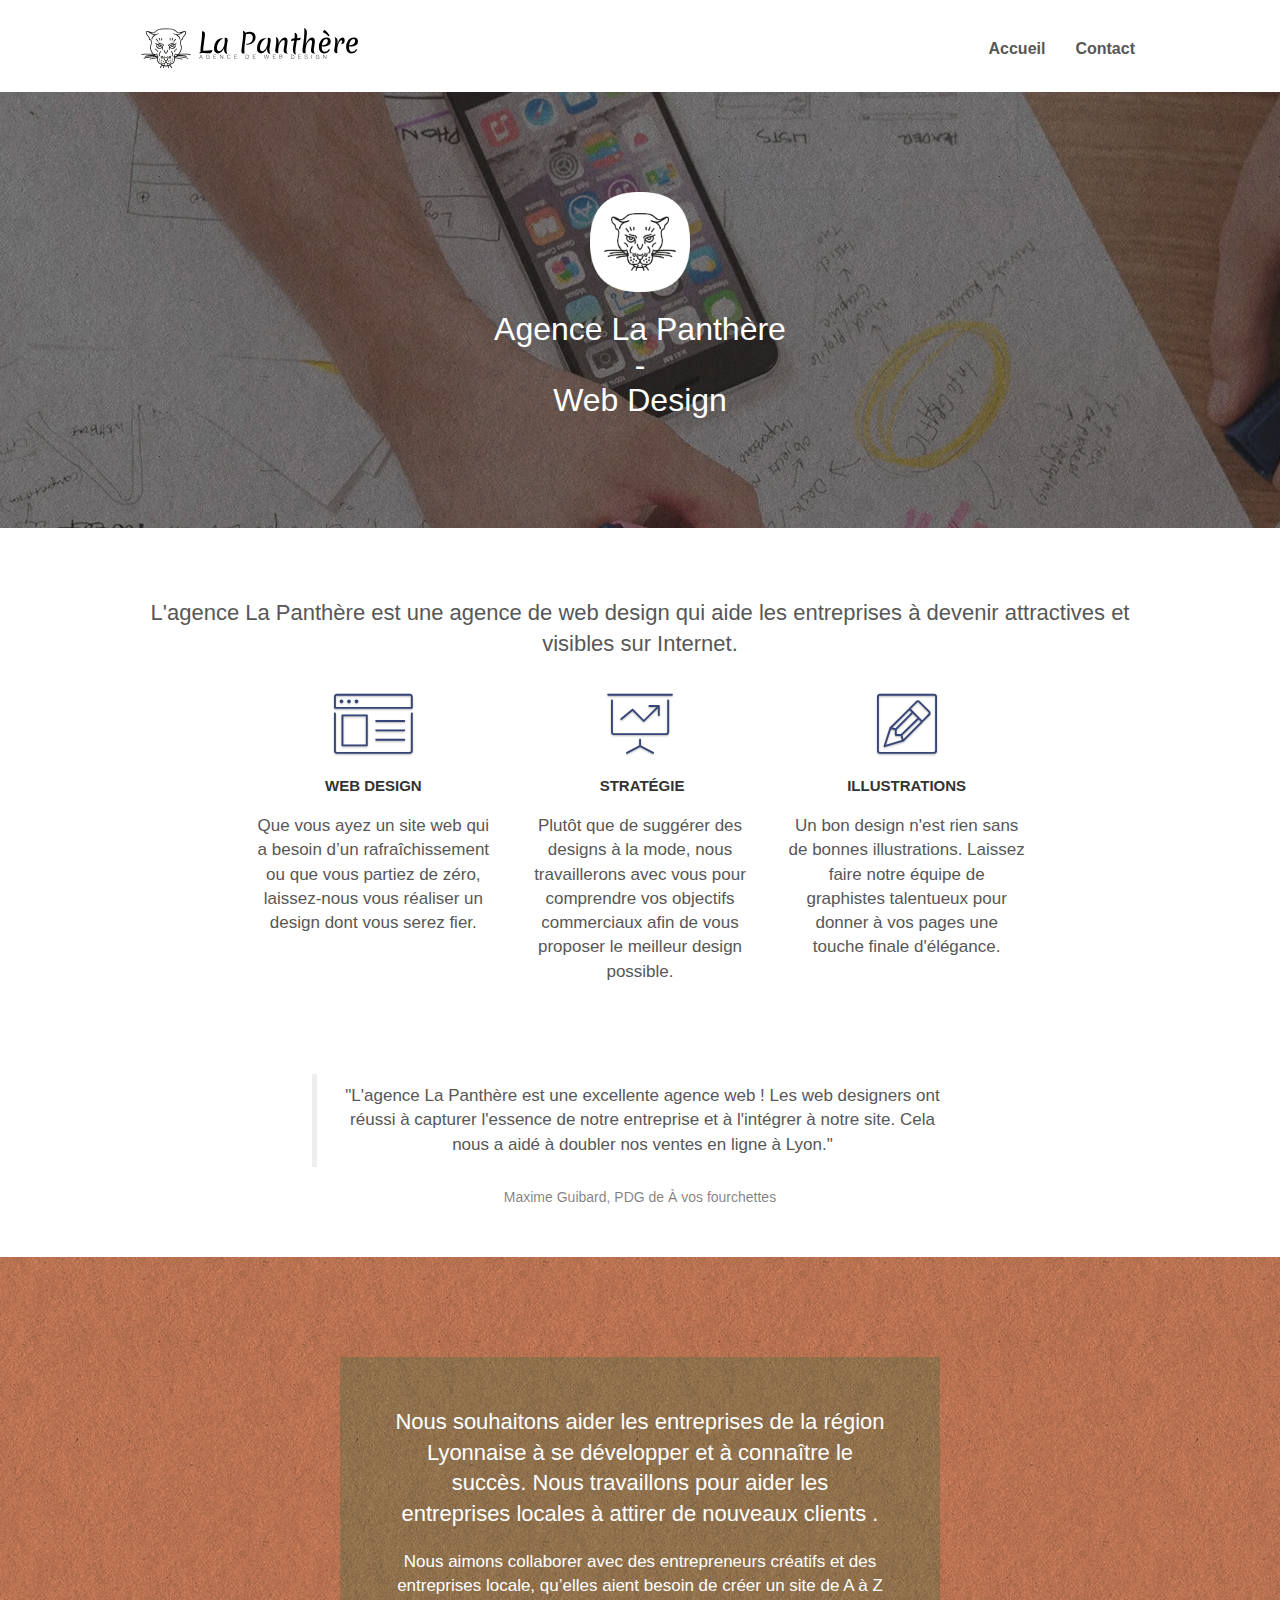
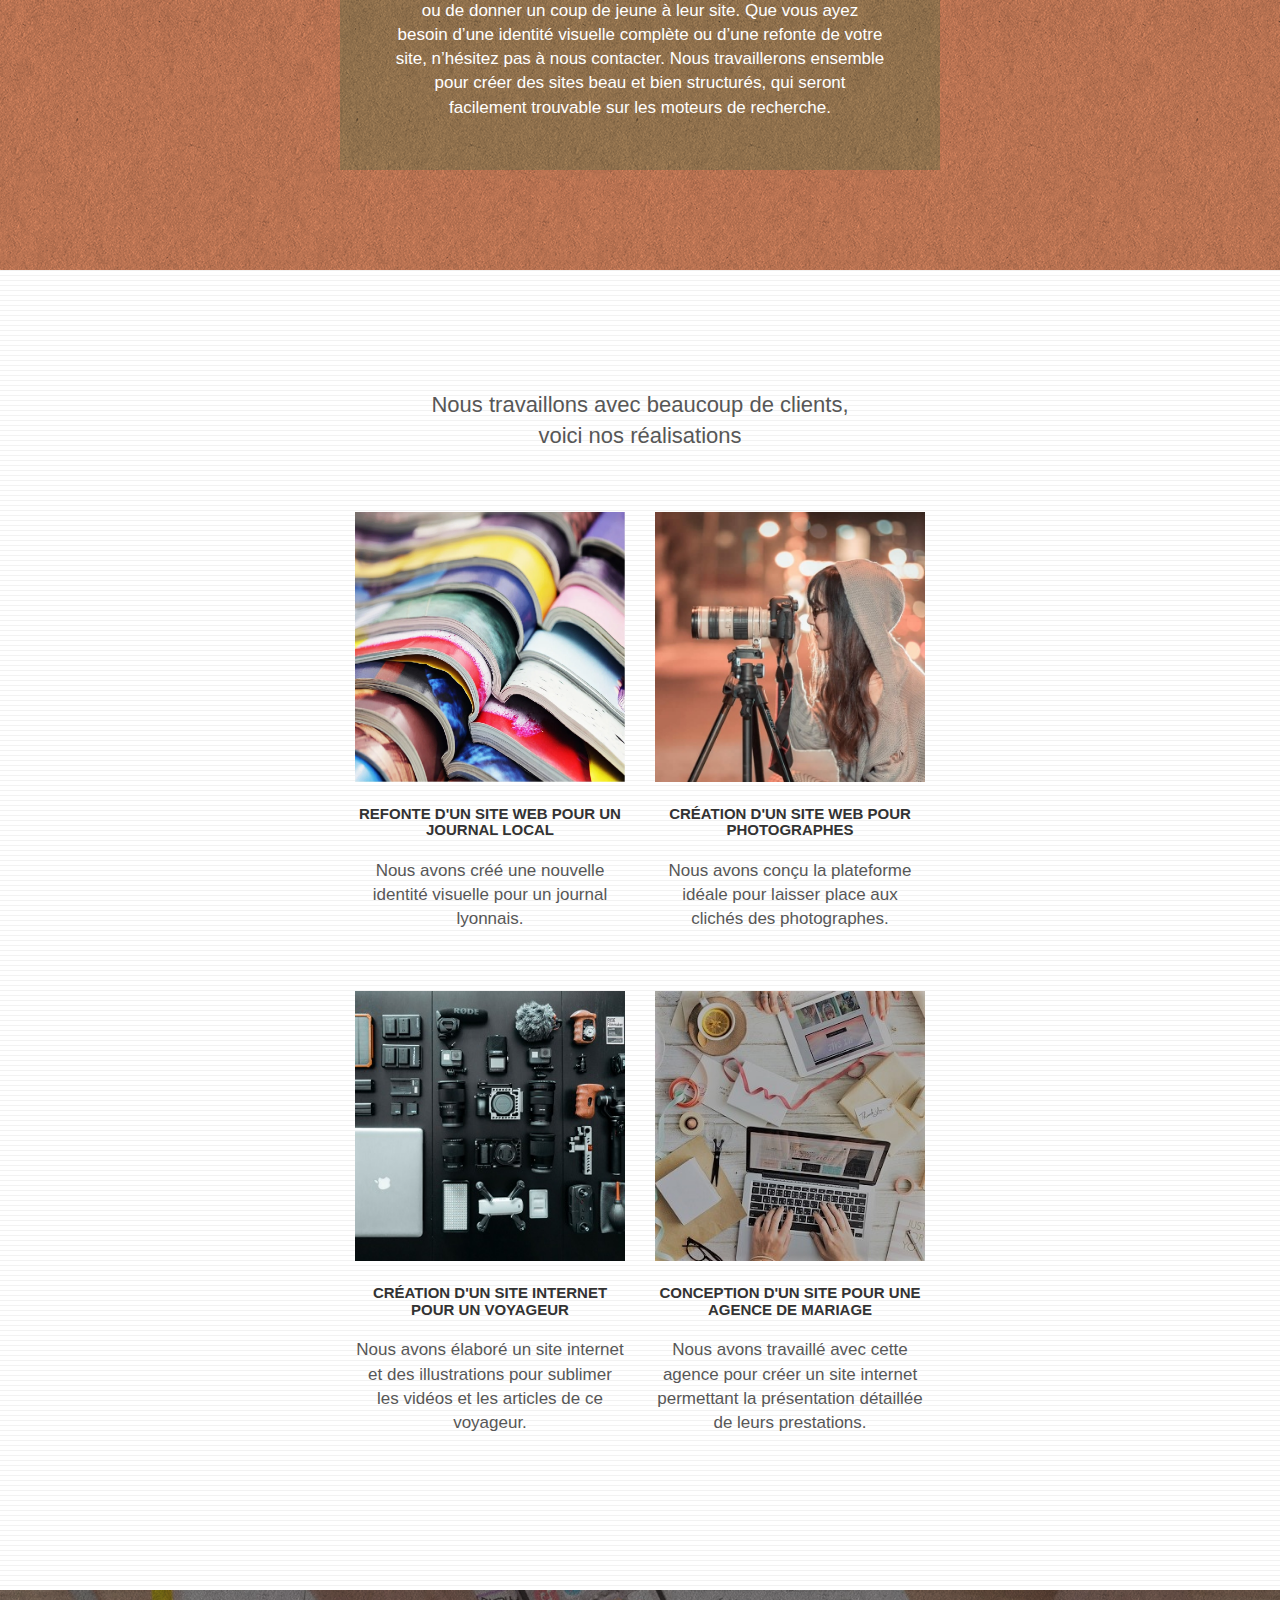
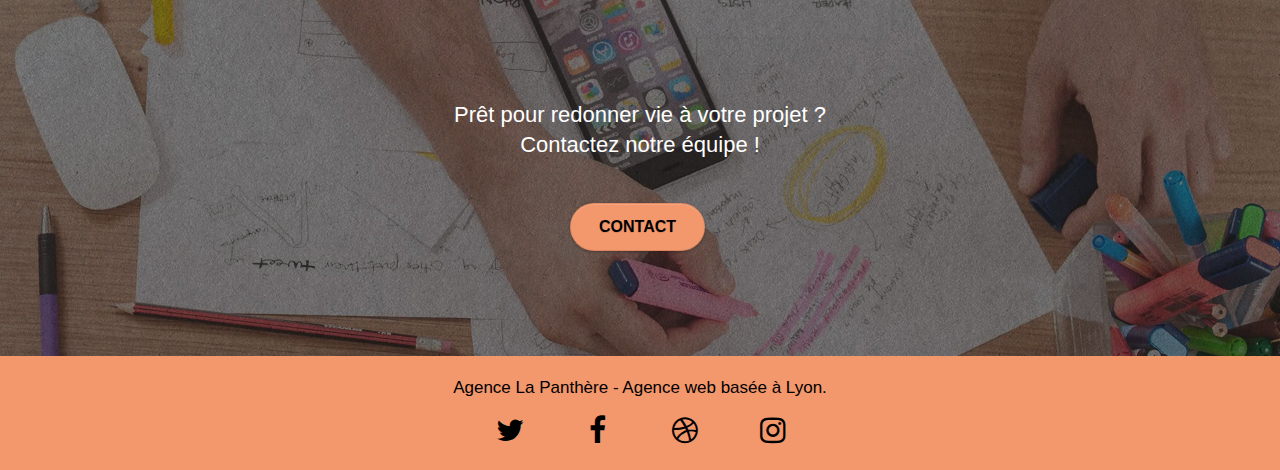
==== commit defe8d84: "Finalisation 1" ====
--- a/index.html
+++ b/index.html
@@ -16,7 +16,7 @@
 	<script src="./js/bootstrap.min.js" defer></script>
 	<script src="./js/blocs.min.js" defer></script>
 	<script src="./js/jquery.touchSwipe.min.js" defer></script>
-	<script src="./js/gmaps..min.js" defer></script>
+	<script src="./js/gmaps.min.js" defer></script>
 
     <title>La Panthère - Agence de Web Design</title>
 
@@ -219,25 +219,25 @@
 				<p class="text-center black">
 					Agence La Panthère - Agence web basée à Lyon.<br>
 				</p>
-				<div class="row row-no-gutters social">
-					<div class="col-sm-3">
-						<div class="text-center">
-							<a aria-label="notre twitter" class="social" href="index.html"><span class="fa fa-twitter icon-md"></span></a>
-						</div>
-					</div>
-					<div class="col-sm-3">
-						<div class="text-center">
-							<a aria-label="notre facebook" class="social" href="index.html"><span class="fa fa-facebook icon-md"></span></a>
-						</div>
-					</div>
-					<div class="col-sm-3">
-						<div class="text-center">
-							<a aria-label="notre dribbble" class="social" href="index.html"><span class="fa fa-dribbble icon-md"></span></a>
-						</div>
-					</div>
-					<div class="col-sm-3">
-						<div class="text-center">
-							<a aria-label="notre instagram" class="social" href="index.html"><span class="fa fa-instagram icon-md"></span></a>
+				<div class="row row-no-gutters flex-social">
+					<div class="col-sm-3">
+						<div class="text-center">
+							<a aria-label="notre twitter" class="social focus" href="index.html"><span class="fa fa-twitter icon-md"></span></a>
+						</div>
+					</div>
+					<div class="col-sm-3">
+						<div class="text-center">
+							<a aria-label="notre facebook" class="social focus" href="index.html"><span class="fa fa-facebook icon-md"></span></a>
+						</div>
+					</div>
+					<div class="col-sm-3">
+						<div class="text-center">
+							<a aria-label="notre dribbble" class="social focus" href="index.html"><span class="fa fa-dribbble icon-md"></span></a>
+						</div>
+					</div>
+					<div class="col-sm-3">
+						<div class="text-center">
+							<a aria-label="notre instagram" class="social focus" href="index.html"><span class="fa fa-instagram icon-md"></span></a>
 						</div>
 					</div>
 				</div>
@@ -249,7 +249,5 @@
 
 </div>
 <!-- Principal conteneur END -->
-    
-
 </body>
 </html>
--- a/style.min.css
+++ b/style.min.css
@@ -1 +1 @@
-.d-bloc .navbar-toggle .icon-bar,body{background:#fff}.bloc .container,.row.row-no-gutters>[class*=" col-"],.row.row-no-gutters>[class^=col-]{padding-right:0;padding-left:0}.nav-center .navbar-brand img,body{margin:0}.nav-invert .navbar .nav,.nav>li{float:left}a,button{outline:0!important}.scrollToTop,a,button{transition:.3s ease-in-out}.cta-hero,h3{text-transform:uppercase}body{padding:0;overflow-x:hidden;-webkit-font-smoothing:antialiased;-moz-osx-font-smoothing:grayscale}a:hover{text-decoration:none;cursor:pointer}#page-loading-blocs-notifaction{position:fixed;top:0;bottom:0;width:100%;z-index:100000;background:url("img/pageload-spinner.gif") center center no-repeat #fff}.bloc{width:100%;clear:both;background:50% 50%/cover no-repeat;padding:0 50px;-webkit-background-size:cover;-moz-background-size:cover;-o-background-size:cover;position:relative}.bloc-lg{padding:100px 50px}.bloc-md{padding:50px}.bloc-sm{padding:20px 50px}.bg-b-edge,.bg-bl-edge,.bg-br-edge,.bg-center,.bg-l-edge,.bg-r-edge,.bg-repeat,.bg-t-edge,.bg-tl-edge,.bg-tr-edge{-webkit-background-size:auto!important;-moz-background-size:auto!important;-o-background-size:auto!important;background-size:auto!important}.bg-repeat,.nav>li a:focus,.nav>li a:hover{background:0 0}.bg-t-edge{background:top no-repeat}.bloc-bg-texture::before{content:"";background-size:2px 2px;position:absolute;top:0;bottom:0;left:0;right:0}.texture-paper::before{background:url("img/texture-paper.png") 0 0/280px 280px}.nav>li>.dropdown a,.navbar-toggle:hover{background:0 0!important}.b-parallax{background-attachment:fixed}.d-bloc{color:rgba(255,255,255,.7)}.d-bloc button:hover{color:rgba(255,255,255,.9)}.d-bloc .icon-round,.d-bloc .icon-rounded,.d-bloc .icon-semi-rounded-a,.d-bloc .icon-semi-rounded-b,.d-bloc .icon-square{border-color:rgba(255,255,255,.9)}.d-bloc .divider-h span{border-color:rgba(255,255,255,.2)}.d-bloc .a-btn,.d-bloc .navbar a,.d-bloc .navbar-brand,.d-bloc .panel .a-btn:hover,.d-bloc a .icon-lg,.d-bloc a .icon-md,.d-bloc a .icon-sm,.d-bloc a .icon-xl,.d-bloc h1 a,.d-bloc h2 a,.d-bloc h3 a,.d-bloc h4 a,.d-bloc h5 a,.d-bloc h6 a,.d-bloc p a,.l-bloc .a-btn:hover,.l-bloc .navbar a:hover,.l-bloc .navbar-brand:hover,.l-bloc a:hover .icon-lg,.l-bloc a:hover .icon-md,.l-bloc a:hover .icon-sm,.l-bloc a:hover .icon-xl,.l-bloc h1 a:hover,.l-bloc h2 a:hover,.l-bloc h3 a:hover,.l-bloc h4 a:hover,.l-bloc h5 a:hover,.l-bloc h6 a:hover,.l-bloc p a:hover{color:#000}.d-bloc .a-btn:hover,.d-bloc .navbar a:hover,.d-bloc .navbar-brand:hover,.d-bloc a:hover .icon-lg,.d-bloc a:hover .icon-md,.d-bloc a:hover .icon-sm,.d-bloc a:hover .icon-xl,.d-bloc h1 a:hover,.d-bloc h2 a:hover,.d-bloc h3 a:hover,.d-bloc h4 a:hover,.d-bloc h5 a:hover,.d-bloc h6 a:hover,.d-bloc p a:hover{color:#fff}.d-bloc .btn-wire,.d-bloc .btn-wire:hover{color:#fff;border-color:#fff}.d-bloc .panel icon,.l-bloc .icon-round,.l-bloc .icon-rounded,.l-bloc .icon-semi-rounded-a,.l-bloc .icon-semi-rounded-b,.l-bloc .icon-square{border-color:rgba(0,0,0,.7)}.d-bloc .panel,.l-bloc{color:rgba(0,0,0,.5)}.d-bloc .panel button:hover,.l-bloc button:hover{color:rgba(0,0,0,.7)}.d-bloc .panel .divider-h span,.l-bloc .divider-h span{border-color:rgba(0,0,0,.1)}.d-bloc .panel .a-btn,.l-bloc .a-btn,.l-bloc .navbar a,.l-bloc .navbar-brand,.l-bloc .navbar-toggle .icon-bar,.l-bloc a .icon-lg,.l-bloc a .icon-md,.l-bloc a .icon-sm,.l-bloc a .icon-xl,.l-bloc h1 a,.l-bloc h2 a,.l-bloc h3 a,.l-bloc h4 a,.l-bloc h5 a,.l-bloc h6 a,.l-bloc p a{color:rgba(0,0,0,.6)}.d-bloc .panel .btn-wire,.d-bloc .panel .btn-wire:hover,.l-bloc .btn-wire,.l-bloc .btn-wire:hover{color:rgba(0,0,0,.7);border-color:rgba(0,0,0,.3)}.voffset{margin-top:30px}.voffset-lg{margin-top:80px}.row-no-gutters{margin-right:0;margin-left:0}#bloc-1-hero h1{font-size:32px}.navbar{margin-bottom:0;z-index:1}.navbar-brand{height:auto;padding:3px 15px;font-size:25px;font-weight:600;line-height:44px}.navbar-brand img{max-height:200px;margin:0 5px 0 0;display:inline}.navbar-brand img[src$=svg]{min-width:100px}.navbar .nav{padding-top:2px;margin-right:-16px;float:right;z-index:1}.nav>li{margin-top:4px;font-size:16px}.navbar-nav .open .dropdown-menu>li>a{text-align:inherit}.navbar-toggle{margin:10px 10px 0 0;border:0}.mg-lg,.mg-md{margin-top:10px}.navbar-toggle .icon-bar{background-color:rgba(0,0,0,.5);width:26px}.nav-invert .navbar-brand,.nav-invert .navbar-header{float:right;position:relative;z-index:2}@media (min-width:768px){.site-navigation{position:absolute;top:50%;right:20px;transform:translate(0,-50%);-webkit-transform:translateY(-50%)}.nav>li .dropdown-menu a,.nav>li .dropdown-menu a:hover{color:#484848}.nav-invert .site-navigation{left:0;right:0}.nav-center{text-align:center}.nav-center .navbar-header{width:100%}.nav-center .nav>li,.nav-center .navbar-brand,.nav-center .navbar-header{float:none;display:inline-block}.nav-center .site-navigation{position:relative;width:100%;right:0;margin-right:0;margin-top:20px}.nav-center.mini-nav .navbar-toggle{float:none;margin:10px auto 0}}.nav>li>.dropdown a{display:block;padding:14px 15px}nav .caret{margin:0 5px}.dropdown-menu .dropdown-menu{top:-8px;left:100%}.dropdown-menu .dropmenu-flow-right{top:100%;left:0;margin-left:-1px;border-top-left-radius:0;border-top-right-radius:0}.dropdown-menu .dropdown span{border:4px solid #000;border-top-color:transparent;border-right-color:transparent;border-bottom-color:transparent;margin:6px -5px 0 0!important;float:right}.mg-md{margin-bottom:20px}.mg-lg{margin-bottom:40px}.btn{margin:0 5px 5px 0}.btn.pull-right{margin:0 0 5px 5px}.btn-d,.btn-d:focus,.btn-d:hover{color:#fff;background:rgba(0,0,0,.3)}.close-lightbox,.lightbox-caption,.next-lightbox,.prev-lightbox{background:rgba(0,0,0,.5);position:absolute}.btn-rd{border-radius:40px}.btn-clean{border:1px solid rgba(0,0,0,.08);border-bottom-color:rgba(0,0,0,.1);text-shadow:0 1px 0 rgba(0,0,1,.1);box-shadow:0 1px 3px rgba(0,0,1,.25),inset 0 1px 0 0 rgba(255,255,255,.15)}.icon-md{font-size:30px!important}.icon-lg{font-size:60px!important}.sm-shadow{text-shadow:0 1px 2px rgba(0,0,0,.3)}.panel-sq,.panel-sq .panel-footer,.panel-sq .panel-heading{border-radius:0}.panel-rd{border-radius:30px}.panel-rd .panel-heading{border-radius:29px 29px 0 0}.panel-rd .panel-footer{border-radius:0 0 29px 29px}.form-control{border-color:rgba(0,0,0,.1);box-shadow:none}.scrollToTop{width:40px;height:40px;position:fixed;bottom:20px;right:20px;opacity:0;z-index:500}.scrollToTop span{margin-top:6px}.showScrollTop{font-size:14px;opacity:1}a[data-lightbox]{position:relative;display:block;text-align:center}a[data-lightbox]:hover::before{content:"+";font-family:HelveticaNeue-Light,"Helvetica Neue Light","Helvetica Neue",Helvetica,Arial;font-size:32px;width:50px;height:50px;margin-left:-25px;border-radius:50%;background:rgba(0,0,0,.6);color:#fff;font-weight:100;z-index:1;position:absolute;top:50%;transform:translateY(-50%);-webkit-transform:translateY(-50%)}a[data-lightbox]:hover img{opacity:.6;-webkit-animation-fill-mode:none;animation-fill-mode:none}#lightbox-modal{display:flex;align-items:center}#lightbox-modal .modal-dialog{width:90%;max-width:900px;margin:0 auto}#lightbox-modal .modal-dialog img{max-height:90vh;margin:0 auto}.lightbox-caption{padding:20px;color:#fff;left:15px;right:15px;bottom:5px}.close-lightbox{color:#fff;font-size:30px;top:20px;right:20px;z-index:20;border:none;line-height:30px;padding:0 9px 5px;opacity:.3}.close-lightbox:hover,.next-lightbox:hover,.prev-lightbox:hover{opacity:1;color:#fff}.next-lightbox,.prev-lightbox{font-size:20px;color:rgba(255,255,255,.9);transition:.2s ease-in-out;top:45%;z-index:1;opacity:.4}.next-lightbox{padding:6px 8px 1px 13px;right:25px}.prev-lightbox{padding:6px 13px 1px 10px;left:25px}.snapshot-lb .modal-body{padding-bottom:45px}.snapshot-lb .lightbox-caption{padding:0;color:rgba(0,0,0,.5);background:0 0}.btn,a,h1,h2,h3,h4,h5,h6,label,p{font-family:helvetica;font-weight:400;color:#575757!important}h1,h3,h4{color:#333!important}.cta-hero,.ltc-white,.tc-white,.white{color:#fff!important}.container{max-width:1000px}.hero-bloc-text{font-size:38px}.hero-bloc-text-sub{font-size:36px}.statement-bloc-text{line-height:26px;font-style:italic;font-size:20px;text-align:center;font-weight:lighter;max-width:520px;margin:auto}.cta-hero,.site-navigation a,h3{font-weight:700}p{font-size:17px}.tight-width-whitespace{max-width:600px;margin:auto}.h1{font-size:20px;font-family:"Open Sans"}.cta-hero{margin-top:22px;padding:12px 28px;font-size:16px}.social{max-width:400px;margin:auto}h2{font-size:22px;line-height:1.4em}h3{font-size:15px}.med-width-whitespace{max-width:800px;margin:auto;box-shadow:0 0 0 #000}.icons{margin-bottom:14px;margin-top:24px}.portfolio-thumb{margin-bottom:24px}.portfolio-row{margin-bottom:44px;margin-top:50px}.avatar{box-shadow:0 4px 9px rgba(0,0,0,.3)}.black-background{background-color:rgba(165,147,99,.7);padding:40px}.bold-link{font-weight:900;text-decoration:underline!important}.bgc-white{background-color:#fff}.bgc-dark-slate-blue{background-color:#364577}.bgc-atomic-tangerine{background-color:#f3976c}.tc-white{position:relative}.btn-atomic-tangerine{background:#f3976c;color:#000!important}.btn-atomic-tangerine:hover{background:#b14a1b!important;color:#000!important;transform:scale(1.05)}.ltc-white:hover{color:#ccc!important}.ltc-atomic-tangerine{color:#f3976c!important}.ltc-atomic-tangerine:hover{color:#c27956!important}.icon-dark-slate-blue{color:#364577!important;border-color:#364577!important}.black,.navbar-focus:focus,a:focus{color:#000!important}.bg-dots-bg{background-image:url("img/dots-bg.png")}.bg-lines-h2-bg{background-image:url("img/lines-h2-bg.png")}.bg-banniere{background-image:url("img/agence-la-panthere.webp")}.bg-presentation{background-image:url("img/image-de-presentation.webp")}@media (max-width:1024px){.bloc{padding-left:20px;padding-right:20px}.bloc-tile-2.full-width-bloc .container,.bloc-tile-3.full-width-bloc .container,.bloc-tile-4.full-width-bloc .container,.bloc.full-width-bloc{padding-left:0;padding-right:0}}@media (max-width:992px) and (min-width:768px){.navbar .nav{max-width:80%}.nav-center.navbar .nav{max-width:100%}}@media only screen and (min-width:768px) and (max-width:1024px) and (orientation:landscape){.b-parallax{background-attachment:scroll}}@media only screen and (min-width:1024px) and (max-width:1366px) and (-webkit-min-device-pixel-ratio:1.5){.b-parallax{background-attachment:scroll}}@media (max-width:991px){.container{width:100%}.b-parallax{background-attachment:scroll}#hero-bloc,.page-container{overflow-x:hidden;position:relative}.bloc-group,.bloc-group .bloc{display:block;width:100%}.bloc-fill-screen .fill-bloc-bottom-edge,.bloc-fill-screen .fill-bloc-top-edge{padding:0 20px}}@media (max-width:400px){.bloc{padding-left:0;padding-right:0}}a:focus{border:3px solid #000}.navbar-focus:focus{border:solid #000}.btn-focus:focus{border:solid #000;background-color:#d16634!important}strong{font-weight:400}.site-navigation a:hover{color:#000!important;transform:scale(1.05)}.scrollToTop{background-color:#bbb}.scrollToTop:hover{background-color:#000}.adresse-horaire a{text-decoration:underline;color:#00f!important}.adresse-horaire p{font-weight:500}.form-required{color:red!important}.adresse-horaire{display:flex;flex-direction:column;align-items:center;height:450px}.social{display:flex;flex-direction:row;justify-content:space-between;padding-left:5%}.col-sm-6 img{width:100%}@media (max-width:992px){.adresse-horaire iframe{padding-right:10px;padding-left:10px}.form-opti{margin:5% 0}.social{padding-left:0}.col-sm-6 a{display:flex;flex-direction:column;align-items:center}}@media (max-width:767px){.page-container{overflow-x:hidden;position:relative}#disqus_thread,h1,h2,h3,h4,h5,h6,p{padding-left:10px!important;padding-right:10px!important}.b-parallax{background-attachment:scroll}.navbar .nav{padding-top:0;border-top:1px solid rgba(0,0,0,.2);float:none!important}.navbar.row{margin-left:0;margin-right:0}.site-navigation{position:inherit;transform:none;-webkit-transform:none;-ms-transform:none}.nav>li{margin-top:0;border-bottom:1px solid rgba(0,0,0,.1);background:rgba(0,0,0,.05);text-align:left;padding-left:15px;width:100%}.nav>li:hover{background:rgba(0,0,0,.08)}.dropdown .dropdown a .caret{float:none;margin:5px 0 0 10px!important;border:4px solid #000;border-bottom-color:transparent;border-right-color:transparent;border-left-color:transparent}#hero-bloc .navbar .nav{background:rgba(0,0,0,.8)}#hero-bloc .navbar .nav a{color:rgba(255,255,255,.6)}.hero{padding:50px 0}.hero-nav{left:-1px;right:-1px}.navbar-collapse{padding:0;overflow-x:hidden;-webkit-box-shadow:none;box-shadow:none}.navbar-brand img{max-height:40px;width:auto}.nav-invert .navbar-header{float:none;width:100%}.nav-invert .navbar-toggle{float:left;margin-left:10px}.bloc,.bloc-fill-screen .fill-bloc-bottom-edge,.bloc-fill-screen .fill-bloc-top-edge,.bloc-md,.bloc-sm,.bloc-tile-2 .container,.bloc-tile-3 .container,.bloc-tile-4 .container{padding-left:0;padding-right:0}.bloc-lg,.bloc-xl,.bloc-xxl{padding:40px 0}.a-block{padding:0 10px}.btn-dwn{display:none}.voffset{margin-top:5px}.adresse-horaire,.voffset-md{margin-top:20px}.voffset-lg{margin-top:30px}form{padding:5px}.close-lightbox{display:inline-block}.blocsapp-device-iphone5{background-size:216px 425px;padding-top:60px;width:216px;height:425px}.blocsapp-device-iphone5 img{width:180px;height:320px}.bloc-mob-center-text{text-align:center}}+.d-bloc .navbar-toggle .icon-bar,body{background:#fff}.bloc .container,.row.row-no-gutters>[class*=" col-"],.row.row-no-gutters>[class^=col-]{padding-right:0;padding-left:0}.nav-center .navbar-brand img,body{margin:0}.nav-invert .navbar .nav,.nav>li{float:left}a,button{outline:0!important}.scrollToTop,a,button{transition:.3s ease-in-out}.cta-hero,h3{text-transform:uppercase}.social:focus,a:hover{text-decoration:none}body{padding:0;overflow-x:hidden;-webkit-font-smoothing:antialiased;-moz-osx-font-smoothing:grayscale}a:hover{cursor:pointer}#page-loading-blocs-notifaction{position:fixed;top:0;bottom:0;width:100%;z-index:100000;background:url("img/pageload-spinner.gif") center center no-repeat #fff}.bloc{width:100%;clear:both;background:50% 50%/cover no-repeat;padding:0 50px;-webkit-background-size:cover;-moz-background-size:cover;-o-background-size:cover;position:relative}.bloc-lg{padding:100px 50px}.bloc-md{padding:50px}.bloc-sm{padding:20px 50px}.bg-b-edge,.bg-bl-edge,.bg-br-edge,.bg-center,.bg-l-edge,.bg-r-edge,.bg-repeat,.bg-t-edge,.bg-tl-edge,.bg-tr-edge{-webkit-background-size:auto!important;-moz-background-size:auto!important;-o-background-size:auto!important;background-size:auto!important}.bg-repeat,.nav>li a:focus,.nav>li a:hover{background:0 0}.bg-t-edge{background:top no-repeat}.bloc-bg-texture::before{content:"";background-size:2px 2px;position:absolute;top:0;bottom:0;left:0;right:0}.texture-paper::before{background:url("img/texture-paper.png") 0 0/280px 280px}.nav>li>.dropdown a,.navbar-toggle:hover{background:0 0!important}.b-parallax{background-attachment:fixed}.d-bloc{color:rgba(255,255,255,.7)}.d-bloc button:hover{color:rgba(255,255,255,.9)}.d-bloc .icon-round,.d-bloc .icon-rounded,.d-bloc .icon-semi-rounded-a,.d-bloc .icon-semi-rounded-b,.d-bloc .icon-square{border-color:rgba(255,255,255,.9)}.d-bloc .divider-h span{border-color:rgba(255,255,255,.2)}.d-bloc .a-btn,.d-bloc .navbar a,.d-bloc .navbar-brand,.d-bloc .panel .a-btn:hover,.d-bloc a .icon-lg,.d-bloc a .icon-md,.d-bloc a .icon-sm,.d-bloc a .icon-xl,.d-bloc h1 a,.d-bloc h2 a,.d-bloc h3 a,.d-bloc h4 a,.d-bloc h5 a,.d-bloc h6 a,.d-bloc p a,.l-bloc .a-btn:hover,.l-bloc .navbar a:hover,.l-bloc .navbar-brand:hover,.l-bloc a:hover .icon-lg,.l-bloc a:hover .icon-md,.l-bloc a:hover .icon-sm,.l-bloc a:hover .icon-xl,.l-bloc h1 a:hover,.l-bloc h2 a:hover,.l-bloc h3 a:hover,.l-bloc h4 a:hover,.l-bloc h5 a:hover,.l-bloc h6 a:hover,.l-bloc p a:hover{color:#000}.d-bloc .a-btn:hover,.d-bloc .navbar a:hover,.d-bloc .navbar-brand:hover,.d-bloc a:hover .icon-lg,.d-bloc a:hover .icon-md,.d-bloc a:hover .icon-sm,.d-bloc a:hover .icon-xl,.d-bloc h1 a:hover,.d-bloc h2 a:hover,.d-bloc h3 a:hover,.d-bloc h4 a:hover,.d-bloc h5 a:hover,.d-bloc h6 a:hover,.d-bloc p a:hover{color:#fff}.d-bloc .btn-wire,.d-bloc .btn-wire:hover{color:#fff;border-color:#fff}.d-bloc .panel icon,.l-bloc .icon-round,.l-bloc .icon-rounded,.l-bloc .icon-semi-rounded-a,.l-bloc .icon-semi-rounded-b,.l-bloc .icon-square{border-color:rgba(0,0,0,.7)}.d-bloc .panel,.l-bloc{color:rgba(0,0,0,.5)}.d-bloc .panel button:hover,.l-bloc button:hover{color:rgba(0,0,0,.7)}.d-bloc .panel .divider-h span,.l-bloc .divider-h span{border-color:rgba(0,0,0,.1)}.d-bloc .panel .a-btn,.l-bloc .a-btn,.l-bloc .navbar a,.l-bloc .navbar-brand,.l-bloc .navbar-toggle .icon-bar,.l-bloc a .icon-lg,.l-bloc a .icon-md,.l-bloc a .icon-sm,.l-bloc a .icon-xl,.l-bloc h1 a,.l-bloc h2 a,.l-bloc h3 a,.l-bloc h4 a,.l-bloc h5 a,.l-bloc h6 a,.l-bloc p a{color:rgba(0,0,0,.6)}.d-bloc .panel .btn-wire,.d-bloc .panel .btn-wire:hover,.l-bloc .btn-wire,.l-bloc .btn-wire:hover{color:rgba(0,0,0,.7);border-color:rgba(0,0,0,.3)}.voffset{margin-top:30px}.voffset-lg{margin-top:80px}.row-no-gutters{margin-right:0;margin-left:0}#bloc-1-hero h1{font-size:32px}.navbar{margin-bottom:0;z-index:1}.navbar-brand{height:auto;padding:3px 15px;font-size:25px;font-weight:600;line-height:44px}.navbar-brand img{max-height:200px;margin:0 5px 0 0;display:inline}.navbar-brand img[src$=svg]{min-width:100px}.navbar .nav{padding-top:2px;margin-right:-16px;float:right;z-index:1}.nav>li{margin-top:4px;font-size:16px}.navbar-nav .open .dropdown-menu>li>a{text-align:inherit}.navbar-toggle{margin:10px 10px 0 0;border:0}.mg-lg,.mg-md{margin-top:10px}.navbar-toggle .icon-bar{background-color:rgba(0,0,0,.5);width:26px}.nav-invert .navbar-brand,.nav-invert .navbar-header{float:right;position:relative;z-index:2}@media (min-width:768px){.site-navigation{position:absolute;top:50%;right:20px;transform:translate(0,-50%);-webkit-transform:translateY(-50%)}.nav>li .dropdown-menu a,.nav>li .dropdown-menu a:hover{color:#484848}.nav-invert .site-navigation{left:0;right:0}.nav-center{text-align:center}.nav-center .navbar-header{width:100%}.nav-center .nav>li,.nav-center .navbar-brand,.nav-center .navbar-header{float:none;display:inline-block}.nav-center .site-navigation{position:relative;width:100%;right:0;margin-right:0;margin-top:20px}.nav-center.mini-nav .navbar-toggle{float:none;margin:10px auto 0}}.nav>li>.dropdown a{display:block;padding:14px 15px}nav .caret{margin:0 5px}.dropdown-menu .dropdown-menu{top:-8px;left:100%}.dropdown-menu .dropmenu-flow-right{top:100%;left:0;margin-left:-1px;border-top-left-radius:0;border-top-right-radius:0}.dropdown-menu .dropdown span{border:4px solid #000;border-top-color:transparent;border-right-color:transparent;border-bottom-color:transparent;margin:6px -5px 0 0!important;float:right}.mg-md{margin-bottom:20px}.mg-lg{margin-bottom:40px}.btn{margin:0 5px 5px 0}.btn.pull-right{margin:0 0 5px 5px}.btn-d,.btn-d:focus,.btn-d:hover{color:#fff;background:rgba(0,0,0,.3)}.close-lightbox,.lightbox-caption,.next-lightbox,.prev-lightbox{background:rgba(0,0,0,.5);position:absolute}.btn-rd{border-radius:40px}.btn-clean{border:1px solid rgba(0,0,0,.08);border-bottom-color:rgba(0,0,0,.1);text-shadow:0 1px 0 rgba(0,0,1,.1);box-shadow:0 1px 3px rgba(0,0,1,.25),inset 0 1px 0 0 rgba(255,255,255,.15)}.icon-md{font-size:30px!important}.icon-lg{font-size:60px!important}.sm-shadow{text-shadow:0 1px 2px rgba(0,0,0,.3)}.panel-sq,.panel-sq .panel-footer,.panel-sq .panel-heading{border-radius:0}.panel-rd{border-radius:30px}.panel-rd .panel-heading{border-radius:29px 29px 0 0}.panel-rd .panel-footer{border-radius:0 0 29px 29px}.form-control{border-color:rgba(0,0,0,.1);box-shadow:none}.scrollToTop{width:40px;height:40px;position:fixed;bottom:20px;right:20px;opacity:0;z-index:500}.scrollToTop span{margin-top:6px}.showScrollTop{font-size:14px;opacity:1}a[data-lightbox]{position:relative;display:block;text-align:center}a[data-lightbox]:hover::before{content:"+";font-family:HelveticaNeue-Light,"Helvetica Neue Light","Helvetica Neue",Helvetica,Arial;font-size:32px;width:50px;height:50px;margin-left:-25px;border-radius:50%;background:rgba(0,0,0,.6);color:#fff;font-weight:100;z-index:1;position:absolute;top:50%;transform:translateY(-50%);-webkit-transform:translateY(-50%)}a[data-lightbox]:hover img{opacity:.6;-webkit-animation-fill-mode:none;animation-fill-mode:none}#lightbox-modal{display:flex;align-items:center}#lightbox-modal .modal-dialog{width:90%;max-width:900px;margin:0 auto}#lightbox-modal .modal-dialog img{max-height:90vh;margin:0 auto}.lightbox-caption{padding:20px;color:#fff;left:15px;right:15px;bottom:5px}.close-lightbox{color:#fff;font-size:30px;top:20px;right:20px;z-index:20;border:none;line-height:30px;padding:0 9px 5px;opacity:.3}.close-lightbox:hover,.next-lightbox:hover,.prev-lightbox:hover{opacity:1;color:#fff}.next-lightbox,.prev-lightbox{font-size:20px;color:rgba(255,255,255,.9);transition:.2s ease-in-out;top:45%;z-index:1;opacity:.4}.next-lightbox{padding:6px 8px 1px 13px;right:25px}.prev-lightbox{padding:6px 13px 1px 10px;left:25px}.snapshot-lb .modal-body{padding-bottom:45px}.snapshot-lb .lightbox-caption{padding:0;color:rgba(0,0,0,.5);background:0 0}.btn,a,h1,h2,h3,h4,h5,h6,label,p{font-family:helvetica;font-weight:400;color:#575757!important}h1,h3,h4{color:#333!important}.cta-hero,.ltc-white,.tc-white,.white{color:#fff!important}.container{max-width:1000px}.hero-bloc-text{font-size:38px}.hero-bloc-text-sub{font-size:36px}.statement-bloc-text{line-height:26px;font-style:italic;font-size:20px;text-align:center;font-weight:lighter;max-width:520px;margin:auto}.cta-hero,.site-navigation a,h3{font-weight:700}p{font-size:17px}.tight-width-whitespace{max-width:600px;margin:auto}.h1{font-size:20px;font-family:"Open Sans"}.cta-hero{margin-top:22px;padding:12px 28px;font-size:16px}.flex-social{max-width:400px;margin:auto}h2{font-size:22px;line-height:1.4em}h3{font-size:15px}.med-width-whitespace{max-width:800px;margin:auto;box-shadow:0 0 0 #000}.icons{margin-bottom:14px;margin-top:24px}.portfolio-thumb{margin-bottom:24px}.portfolio-row{margin-bottom:44px;margin-top:50px}.avatar{box-shadow:0 4px 9px rgba(0,0,0,.3)}.black-background{background-color:rgba(165,147,99,.7);padding:40px}.bold-link{font-weight:900;text-decoration:underline!important}.bgc-white{background-color:#fff}.bgc-dark-slate-blue{background-color:#364577}.bgc-atomic-tangerine{background-color:#f3976c}.tc-white{position:relative}.btn-atomic-tangerine{background:#f3976c;color:#000!important}.btn-atomic-tangerine:hover{background:#b14a1b!important;color:#000!important;transform:scale(1.05)}.ltc-white:hover{color:#ccc!important}.ltc-atomic-tangerine{color:#f3976c!important}.ltc-atomic-tangerine:hover{color:#c27956!important}.icon-dark-slate-blue{color:#364577!important;border-color:#364577!important}.black,.navbar-focus:focus,a:focus{color:#000!important}.bg-dots-bg{background-image:url("img/dots-bg.png")}.bg-lines-h2-bg{background-image:url("img/lines-h2-bg.png")}.bg-banniere{background-image:url("img/agence-la-panthere.webp")}.bg-presentation{background-image:url("img/image-de-presentation.webp")}@media (max-width:1024px){.bloc{padding-left:20px;padding-right:20px}.bloc-tile-2.full-width-bloc .container,.bloc-tile-3.full-width-bloc .container,.bloc-tile-4.full-width-bloc .container,.bloc.full-width-bloc{padding-left:0;padding-right:0}}@media (max-width:992px) and (min-width:768px){.navbar .nav{max-width:80%}.nav-center.navbar .nav{max-width:100%}}@media only screen and (min-width:768px) and (max-width:1024px) and (orientation:landscape){.b-parallax{background-attachment:scroll}}@media only screen and (min-width:1024px) and (max-width:1366px) and (-webkit-min-device-pixel-ratio:1.5){.b-parallax{background-attachment:scroll}}@media (max-width:991px){.container{width:100%}.b-parallax{background-attachment:scroll}#hero-bloc,.page-container{overflow-x:hidden;position:relative}.bloc-group,.bloc-group .bloc{display:block;width:100%}.bloc-fill-screen .fill-bloc-bottom-edge,.bloc-fill-screen .fill-bloc-top-edge{padding:0 20px}}@media (max-width:400px){.bloc{padding-left:0;padding-right:0}}a:focus{border:2px solid #000}.navbar-focus:focus{border:solid #000}.btn-focus:focus{border:solid #000;background-color:#d16634!important}strong{font-weight:400}.site-navigation a:hover{color:#000!important;transform:scale(1.05)}.scrollToTop{background-color:#bbb}.scrollToTop:hover{background-color:#000}.adresse-horaire a{text-decoration:underline;color:#00f!important}.adresse-horaire p{font-weight:500}.form-required{color:#6e1414!important}.adresse-horaire{display:flex;flex-direction:column;align-items:center;height:450px}.col-sm-6 img{width:100%}.social{width:40px;height:40px;border-radius:15px;display:flex;justify-content:center;align-items:center}.flex-social{padding-left:5%}@media (max-width:992px){.adresse-horaire iframe{padding-right:10px;padding-left:10px}.form-opti{margin:5% 0}.col-sm-6 a{display:flex;flex-direction:column;align-items:center}}@media (max-width:767px){.page-container{overflow-x:hidden;position:relative}#disqus_thread,h1,h2,h3,h4,h5,h6,p{padding-left:10px!important;padding-right:10px!important}.b-parallax{background-attachment:scroll}.navbar .nav{padding-top:0;border-top:1px solid rgba(0,0,0,.2);float:none!important}.navbar.row{margin-left:0;margin-right:0}.site-navigation{position:inherit;transform:none;-webkit-transform:none;-ms-transform:none}.nav>li{margin-top:0;border-bottom:1px solid rgba(0,0,0,.1);background:rgba(0,0,0,.05);text-align:left;padding-left:15px;width:100%}.nav>li:hover{background:rgba(0,0,0,.08)}.dropdown .dropdown a .caret{float:none;margin:5px 0 0 10px!important;border:4px solid #000;border-bottom-color:transparent;border-right-color:transparent;border-left-color:transparent}#hero-bloc .navbar .nav{background:rgba(0,0,0,.8)}#hero-bloc .navbar .nav a{color:rgba(255,255,255,.6)}.hero{padding:50px 0}.hero-nav{left:-1px;right:-1px}.navbar-collapse{padding:0;overflow-x:hidden;-webkit-box-shadow:none;box-shadow:none}.navbar-brand img{max-height:40px;width:auto}.nav-invert .navbar-header{float:none;width:100%}.nav-invert .navbar-toggle{float:left;margin-left:10px}.bloc,.bloc-fill-screen .fill-bloc-bottom-edge,.bloc-fill-screen .fill-bloc-top-edge,.bloc-md,.bloc-sm,.bloc-tile-2 .container,.bloc-tile-3 .container,.bloc-tile-4 .container{padding-left:0;padding-right:0}.bloc-lg,.bloc-xl,.bloc-xxl{padding:40px 0}.a-block{padding:0 10px}.btn-dwn{display:none}.voffset{margin-top:5px}.adresse-horaire,.voffset-md{margin-top:20px}.voffset-lg{margin-top:30px}form{padding:5px}.close-lightbox{display:inline-block}.blocsapp-device-iphone5{background-size:216px 425px;padding-top:60px;width:216px;height:425px}.blocsapp-device-iphone5 img{width:180px;height:320px}.bloc-mob-center-text{text-align:center}.flex-social{display:flex;flex-direction:row;justify-content:space-between}}